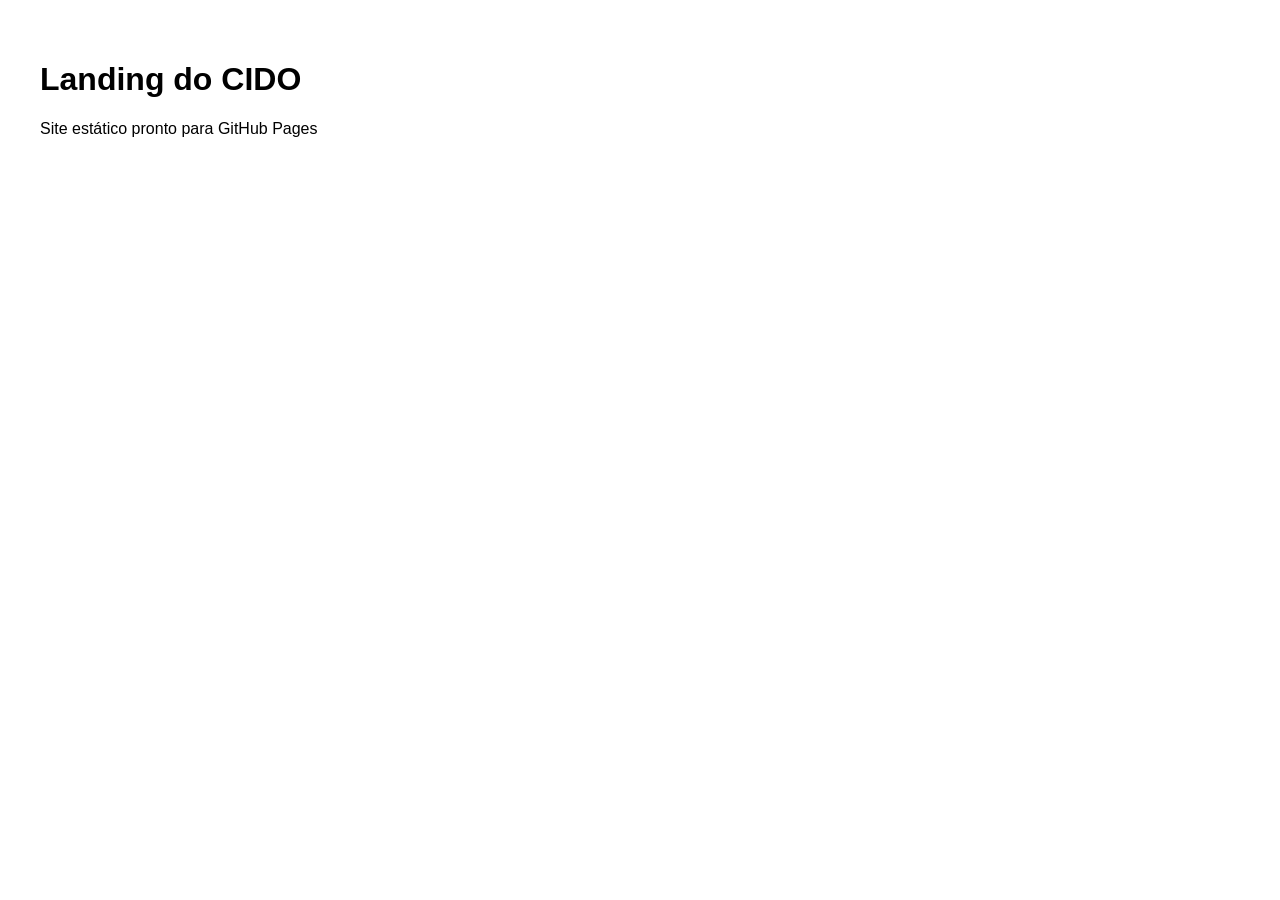
==== index.html @ ddaa6c24 "Deploy do site via GitHub Pages" ====
<!DOCTYPE html><html><head><meta charSet="utf-8" data-next-head=""/><meta name="viewport" content="width=device-width" data-next-head=""/><noscript data-n-css=""></noscript><script defer="" noModule="" src="/evida/_next/static/chunks/polyfills-42372ed130431b0a.js"></script><script src="/evida/_next/static/chunks/webpack-6053d54f58036478.js" defer=""></script><script src="/evida/_next/static/chunks/framework-84d6ee64cdf12741.js" defer=""></script><script src="/evida/_next/static/chunks/main-9d9ee8bbab474c0e.js" defer=""></script><script src="/evida/_next/static/chunks/pages/_app-192a2aa6e59bbef8.js" defer=""></script><script src="/evida/_next/static/chunks/pages/index-065246268d019bf3.js" defer=""></script><script src="/evida/_next/static/_-srukXDmYcdLv94_v69d/_buildManifest.js" defer=""></script><script src="/evida/_next/static/_-srukXDmYcdLv94_v69d/_ssgManifest.js" defer=""></script></head><body><div id="__next"><main style="padding:2rem;font-family:sans-serif"><h1>Landing do CIDO</h1><p>Site estático pronto para GitHub Pages </p></main></div><script id="__NEXT_DATA__" type="application/json">{"props":{"pageProps":{}},"page":"/","query":{},"buildId":"_-srukXDmYcdLv94_v69d","assetPrefix":"/evida","nextExport":true,"autoExport":true,"isFallback":false,"scriptLoader":[]}</script></body></html>
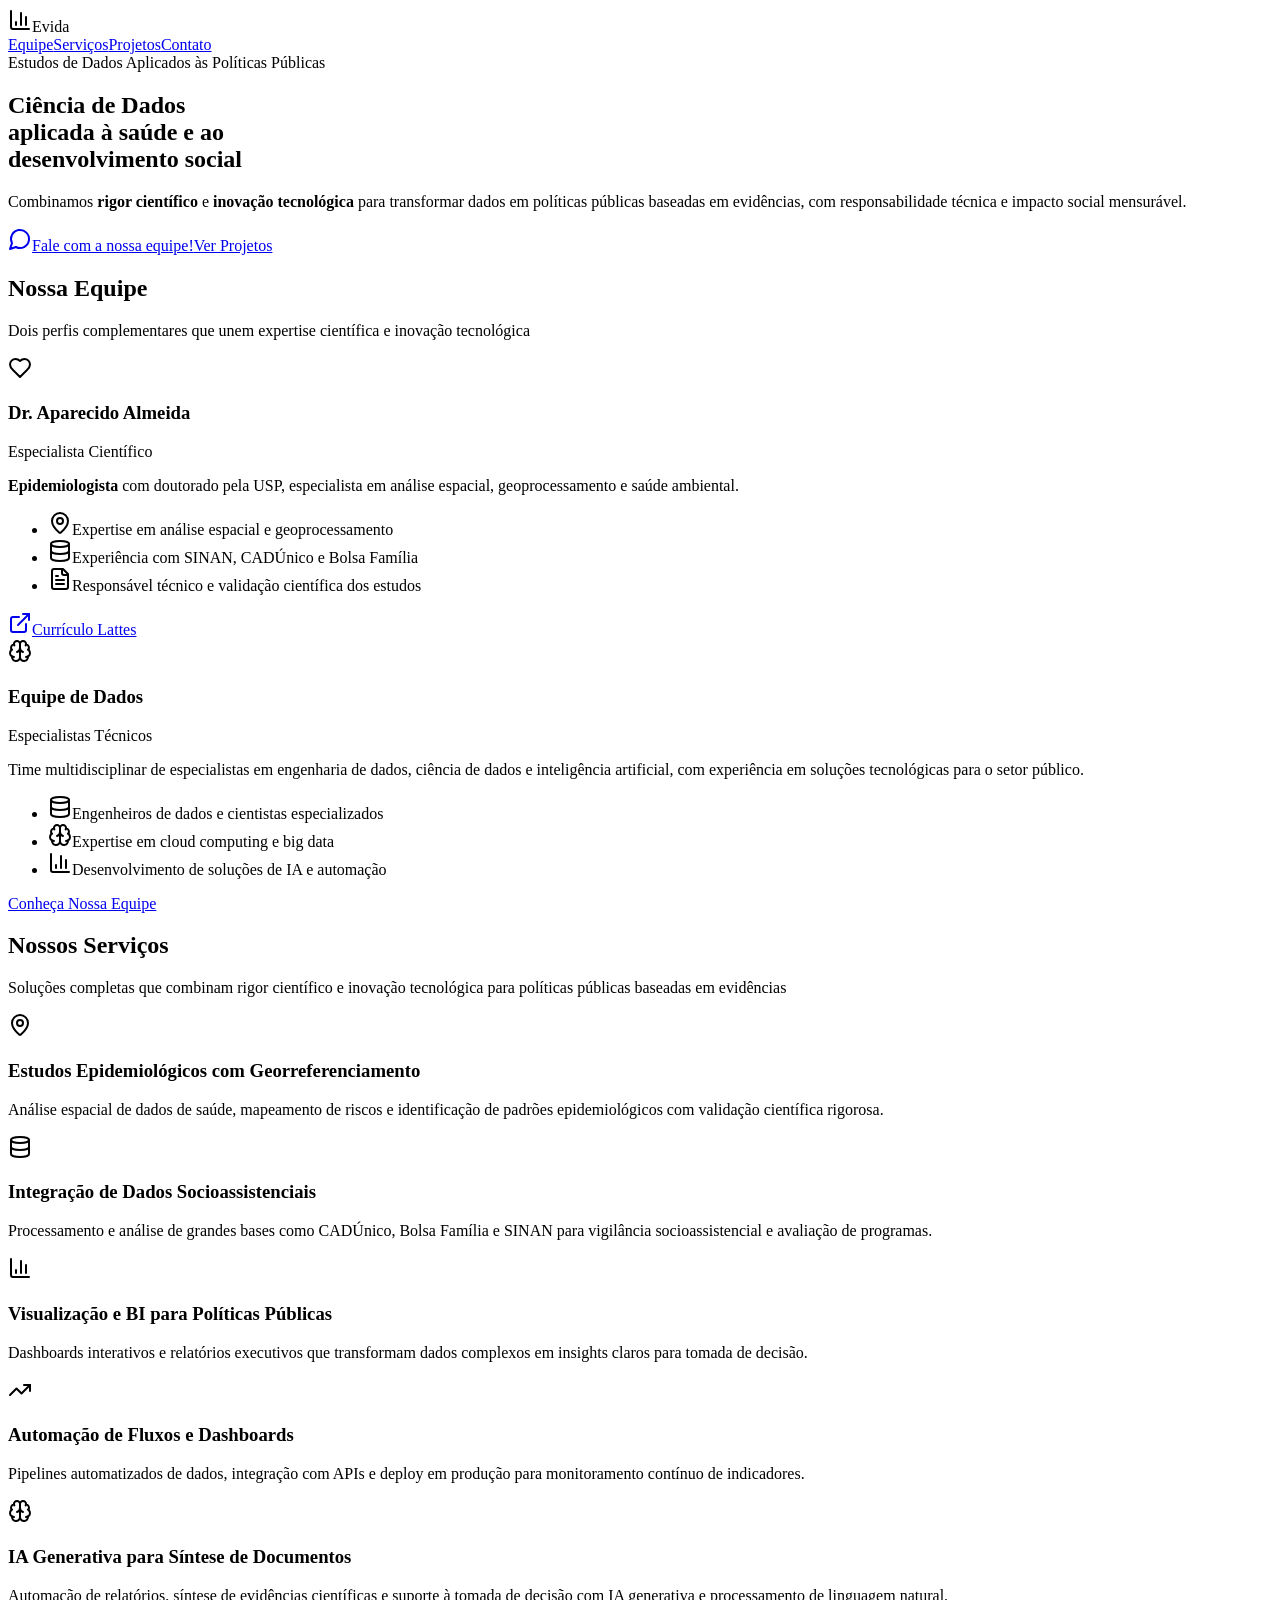
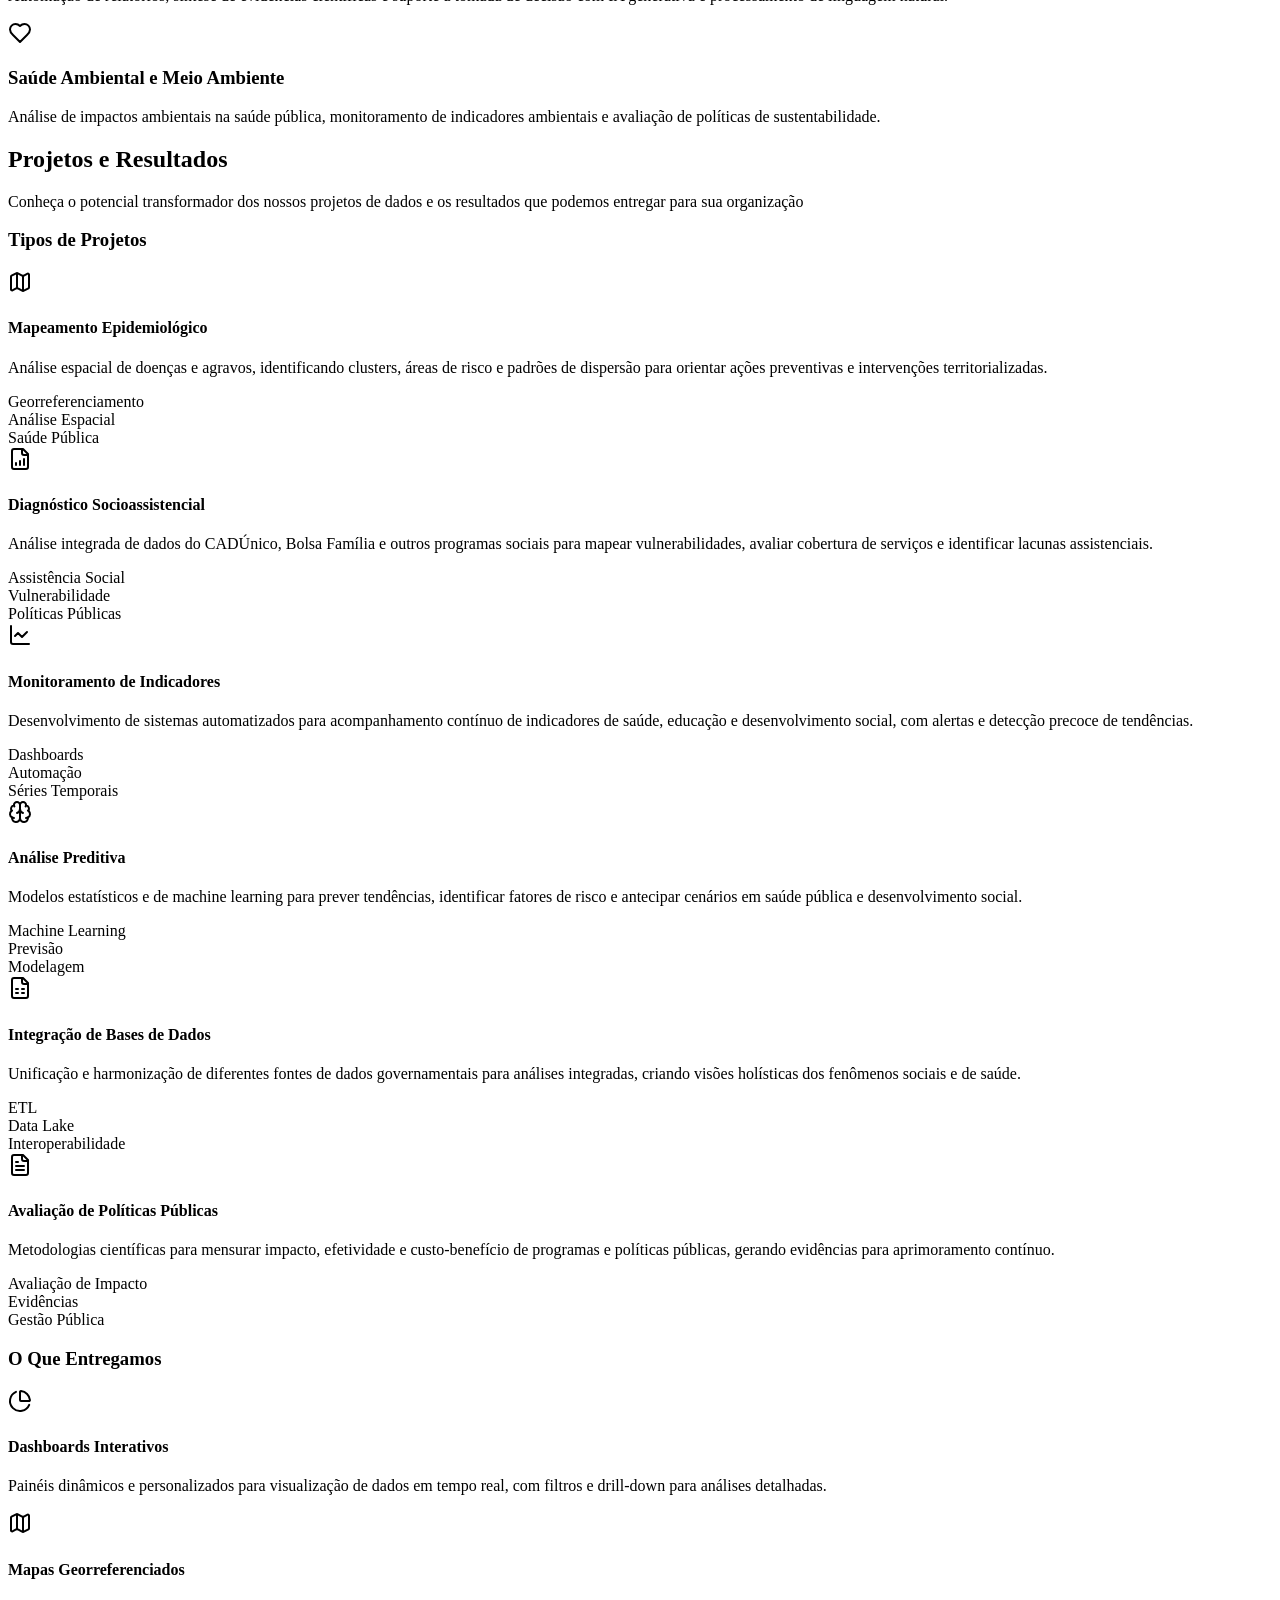
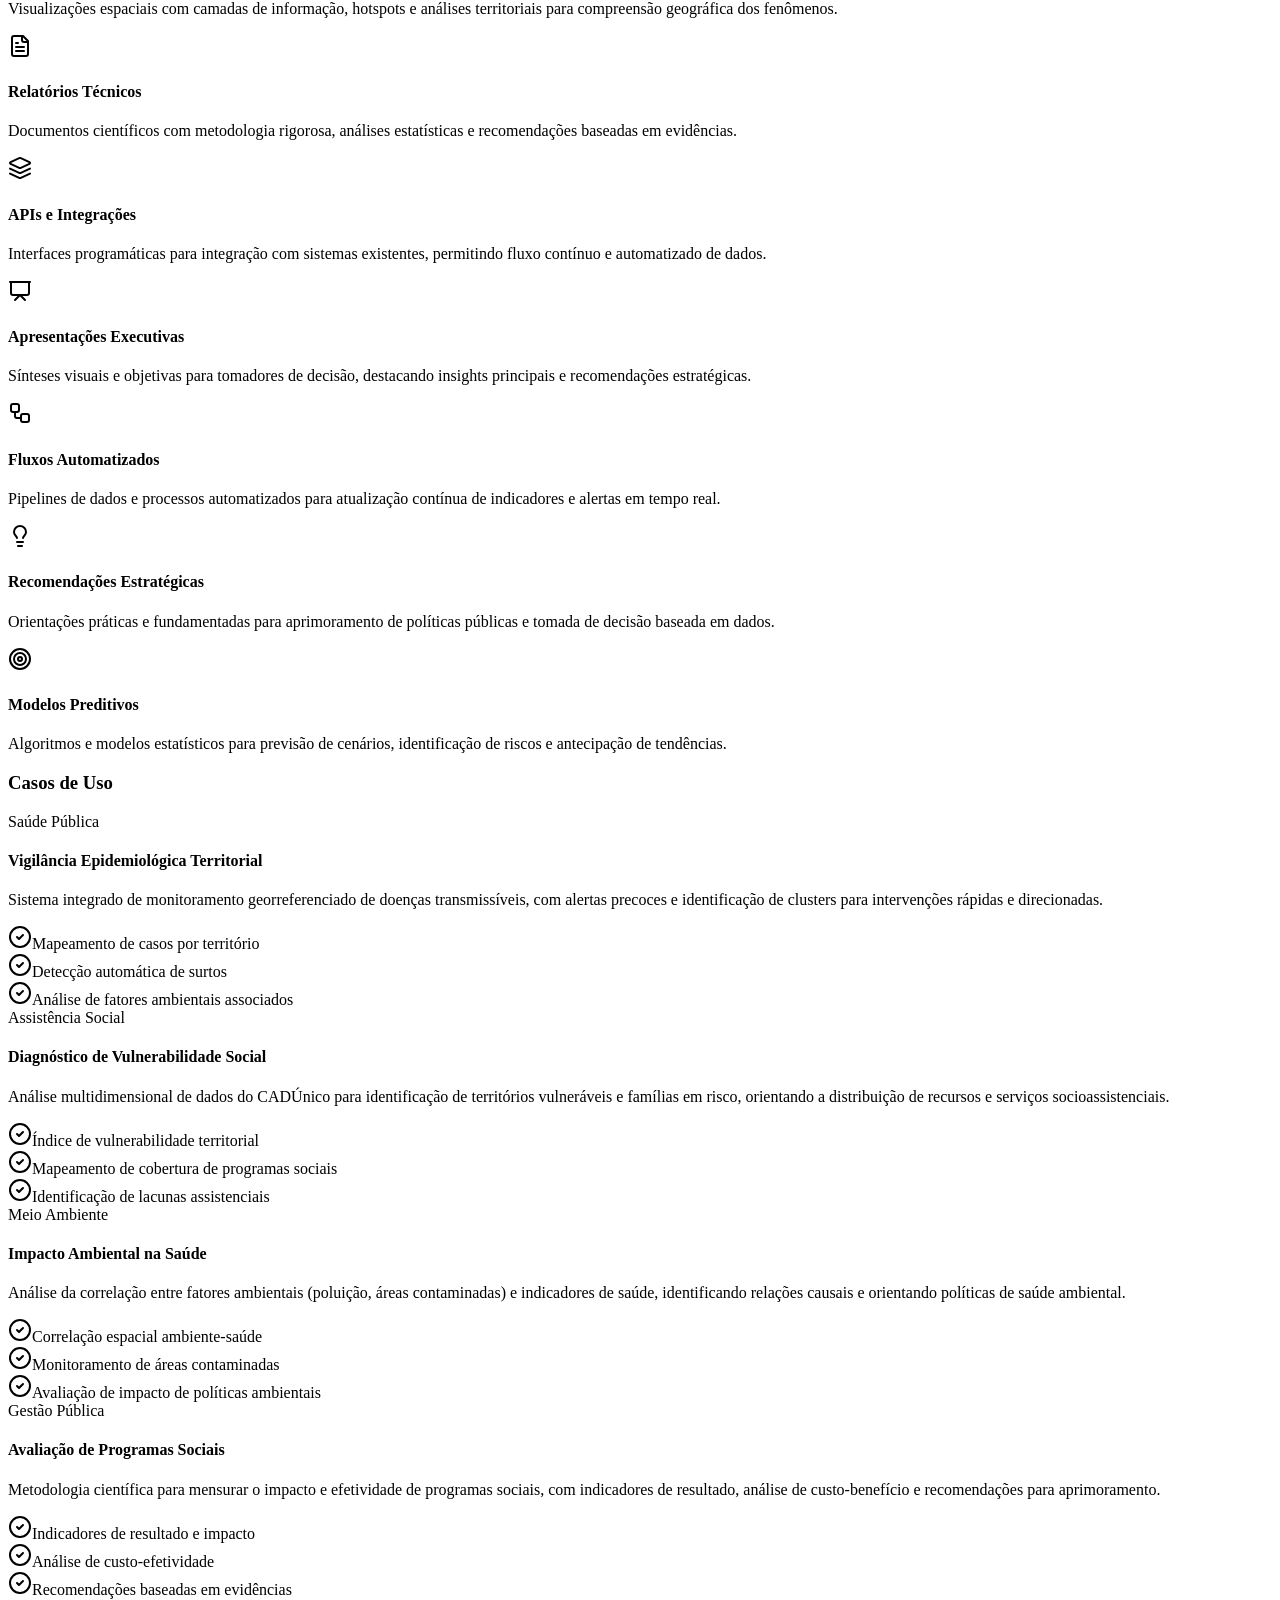
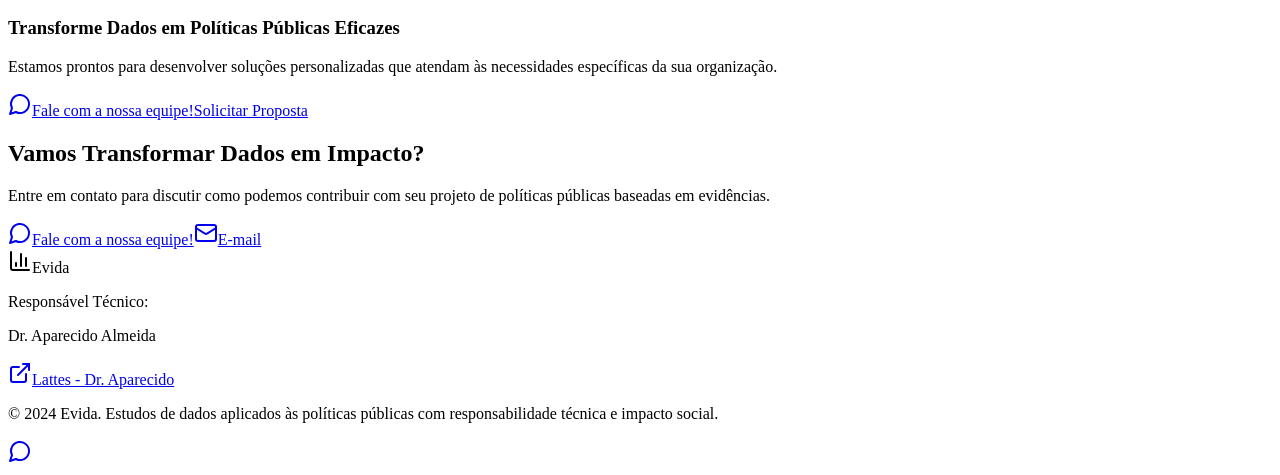
==== commit 858e9bc5: "Atualiza build estático do GitHub Pages" ====
--- a/index.html
+++ b/index.html
@@ -1 +1 @@
-<!DOCTYPE html><html><head><meta charSet="utf-8" data-next-head=""/><meta name="viewport" content="width=device-width" data-next-head=""/><noscript data-n-css=""></noscript><script defer="" noModule="" src="/evida/_next/static/chunks/polyfills-42372ed130431b0a.js"></script><script src="/evida/_next/static/chunks/webpack-6053d54f58036478.js" defer=""></script><script src="/evida/_next/static/chunks/framework-84d6ee64cdf12741.js" defer=""></script><script src="/evida/_next/static/chunks/main-9d9ee8bbab474c0e.js" defer=""></script><script src="/evida/_next/static/chunks/pages/_app-192a2aa6e59bbef8.js" defer=""></script><script src="/evida/_next/static/chunks/pages/index-065246268d019bf3.js" defer=""></script><script src="/evida/_next/static/_-srukXDmYcdLv94_v69d/_buildManifest.js" defer=""></script><script src="/evida/_next/static/_-srukXDmYcdLv94_v69d/_ssgManifest.js" defer=""></script></head><body><div id="__next"><main style="padding:2rem;font-family:sans-serif"><h1>Landing do CIDO</h1><p>Site estático pronto para GitHub Pages </p></main></div><script id="__NEXT_DATA__" type="application/json">{"props":{"pageProps":{}},"page":"/","query":{},"buildId":"_-srukXDmYcdLv94_v69d","assetPrefix":"/evida","nextExport":true,"autoExport":true,"isFallback":false,"scriptLoader":[]}</script></body></html>+<!DOCTYPE html><html><head><meta charSet="utf-8" data-next-head=""/><meta name="viewport" content="width=device-width" data-next-head=""/><link rel="preload" href="/evida/_next/static/css/1274df245120cafa.css" as="style"/><link rel="stylesheet" href="/evida/_next/static/css/1274df245120cafa.css" data-n-g=""/><noscript data-n-css=""></noscript><script defer="" noModule="" src="/evida/_next/static/chunks/polyfills-42372ed130431b0a.js"></script><script src="/evida/_next/static/chunks/webpack-90a87d5d7b161cb3.js" defer=""></script><script src="/evida/_next/static/chunks/framework-84d6ee64cdf12741.js" defer=""></script><script src="/evida/_next/static/chunks/main-4f69a0dd018f38ef.js" defer=""></script><script src="/evida/_next/static/chunks/pages/_app-0d1ac66d38199a83.js" defer=""></script><script src="/evida/_next/static/chunks/796-c1685a6d7a150e51.js" defer=""></script><script src="/evida/_next/static/chunks/pages/index-7c2c4ee120eaa658.js" defer=""></script><script src="/evida/_next/static/XPrLaXlZIDFUBUBqLhrSU/_buildManifest.js" defer=""></script><script src="/evida/_next/static/XPrLaXlZIDFUBUBqLhrSU/_ssgManifest.js" defer=""></script></head><body><div id="__next"><div class="flex flex-col min-h-screen bg-gradient-to-br from-slate-50 to-blue-50"><header class="px-4 lg:px-6 h-16 flex items-center border-b bg-white/90 backdrop-blur-sm sticky top-0 z-50"><div class="flex items-center justify-center"><div class="flex items-center gap-2"><svg xmlns="http://www.w3.org/2000/svg" width="24" height="24" viewBox="0 0 24 24" fill="none" stroke="currentColor" stroke-width="2" stroke-linecap="round" stroke-linejoin="round" class="lucide lucide-chart-column h-8 w-8 text-blue-600"><path d="M3 3v16a2 2 0 0 0 2 2h16"></path><path d="M18 17V9"></path><path d="M13 17V5"></path><path d="M8 17v-3"></path></svg><span class="text-xl font-bold text-gray-900">Evida</span></div></div><nav class="ml-auto flex gap-4 sm:gap-6"><a class="text-sm font-medium hover:text-blue-600 transition-colors" href="/evida/#equipe">Equipe</a><a class="text-sm font-medium hover:text-blue-600 transition-colors" href="/evida/#servicos">Serviços</a><a class="text-sm font-medium hover:text-blue-600 transition-colors" href="/evida/#projetos">Projetos</a><a class="text-sm font-medium hover:text-blue-600 transition-colors" href="/evida/#contato">Contato</a></nav></header><section class="w-full py-16 md:py-24 lg:py-32"><div class="container px-4 md:px-6 mx-auto"><div class="flex flex-col items-center space-y-6 text-center"><div class="inline-flex items-center rounded-full border transition-colors focus:outline-none focus:ring-2 focus:ring-ring focus:ring-offset-2 px-4 py-2 text-sm font-medium border-blue-200 text-blue-700">Estudos de Dados Aplicados às Políticas Públicas</div><div class="space-y-4"><h1 class="text-4xl font-bold tracking-tight sm:text-5xl md:text-6xl lg:text-7xl/none"><span class="bg-gradient-to-r from-blue-600 via-purple-600 to-green-600 bg-clip-text text-transparent">Ciência de Dados</span><br/><span class="text-gray-900">aplicada à saúde e ao</span><br/><span class="text-gray-900">desenvolvimento social</span></h1><p class="mx-auto max-w-[800px] text-xl text-gray-600 md:text-2xl/relaxed">Combinamos <strong>rigor científico</strong> e <strong>inovação tecnológica</strong> para transformar dados em políticas públicas baseadas em evidências, com responsabilidade técnica e impacto social mensurável.</p></div><div class="flex flex-col gap-3 min-[400px]:flex-row"><a target="_blank" rel="noopener noreferrer" class="inline-flex h-12 items-center justify-center rounded-lg bg-green-600 px-8 text-sm font-medium text-white shadow-lg transition-all hover:bg-green-700 hover:shadow-xl focus-visible:outline-none focus-visible:ring-2 focus-visible:ring-green-500" href="https://wa.me/5511910634711"><svg xmlns="http://www.w3.org/2000/svg" width="24" height="24" viewBox="0 0 24 24" fill="none" stroke="currentColor" stroke-width="2" stroke-linecap="round" stroke-linejoin="round" class="lucide lucide-message-circle mr-2 h-4 w-4"><path d="M7.9 20A9 9 0 1 0 4 16.1L2 22Z"></path></svg>Fale com a nossa equipe!</a><a class="inline-flex h-12 items-center justify-center rounded-lg border border-blue-200 bg-white/80 px-8 text-sm font-medium text-blue-700 shadow-sm transition-all hover:bg-blue-50 hover:shadow-md focus-visible:outline-none focus-visible:ring-2 focus-visible:ring-blue-500" href="/evida/#projetos">Ver Projetos</a></div></div></div></section><section id="equipe" class="w-full py-16 md:py-24 bg-white"><div class="container px-4 md:px-6 mx-auto"><div class="flex flex-col items-center justify-center space-y-4 text-center mb-12"><h2 class="text-3xl font-bold tracking-tight sm:text-4xl text-gray-900">Nossa Equipe</h2><p class="max-w-[600px] text-gray-600 text-lg">Dois perfis complementares que unem expertise científica e inovação tecnológica</p></div><div class="grid gap-8 lg:grid-cols-2 max-w-6xl mx-auto"><div class="rounded-lg border bg-card text-card-foreground shadow-sm border-blue-200 hover:shadow-xl transition-all duration-300"><div class="p-8"><div class="flex flex-col items-center space-y-4 text-center"><div class="w-24 h-24 bg-gradient-to-br from-blue-500 to-blue-600 rounded-full flex items-center justify-center"><svg xmlns="http://www.w3.org/2000/svg" width="24" height="24" viewBox="0 0 24 24" fill="none" stroke="currentColor" stroke-width="2" stroke-linecap="round" stroke-linejoin="round" class="lucide lucide-heart h-12 w-12 text-white"><path d="M19 14c1.49-1.46 3-3.21 3-5.5A5.5 5.5 0 0 0 16.5 3c-1.76 0-3 .5-4.5 2-1.5-1.5-2.74-2-4.5-2A5.5 5.5 0 0 0 2 8.5c0 2.3 1.5 4.05 3 5.5l7 7Z"></path></svg></div><div class="space-y-2"><h3 class="text-2xl font-bold text-gray-900">Dr. Aparecido Almeida</h3><div class="inline-flex items-center rounded-full border px-2.5 py-0.5 text-xs font-semibold transition-colors focus:outline-none focus:ring-2 focus:ring-ring focus:ring-offset-2 border-transparent hover:bg-secondary/80 bg-blue-100 text-blue-700">Especialista Científico</div></div><div class="space-y-3 text-left w-full"><p class="text-gray-600 leading-relaxed"><strong>Epidemiologista</strong> com doutorado pela USP, especialista em análise espacial, geoprocessamento e saúde ambiental.</p><ul class="space-y-2 text-sm text-gray-600"><li class="flex items-start gap-2"><svg xmlns="http://www.w3.org/2000/svg" width="24" height="24" viewBox="0 0 24 24" fill="none" stroke="currentColor" stroke-width="2" stroke-linecap="round" stroke-linejoin="round" class="lucide lucide-map-pin h-4 w-4 text-blue-600 mt-0.5 flex-shrink-0"><path d="M20 10c0 4.993-5.539 10.193-7.399 11.799a1 1 0 0 1-1.202 0C9.539 20.193 4 14.993 4 10a8 8 0 0 1 16 0"></path><circle cx="12" cy="10" r="3"></circle></svg><span>Expertise em análise espacial e geoprocessamento</span></li><li class="flex items-start gap-2"><svg xmlns="http://www.w3.org/2000/svg" width="24" height="24" viewBox="0 0 24 24" fill="none" stroke="currentColor" stroke-width="2" stroke-linecap="round" stroke-linejoin="round" class="lucide lucide-database h-4 w-4 text-blue-600 mt-0.5 flex-shrink-0"><ellipse cx="12" cy="5" rx="9" ry="3"></ellipse><path d="M3 5V19A9 3 0 0 0 21 19V5"></path><path d="M3 12A9 3 0 0 0 21 12"></path></svg><span>Experiência com SINAN, CADÚnico e Bolsa Família</span></li><li class="flex items-start gap-2"><svg xmlns="http://www.w3.org/2000/svg" width="24" height="24" viewBox="0 0 24 24" fill="none" stroke="currentColor" stroke-width="2" stroke-linecap="round" stroke-linejoin="round" class="lucide lucide-file-text h-4 w-4 text-blue-600 mt-0.5 flex-shrink-0"><path d="M15 2H6a2 2 0 0 0-2 2v16a2 2 0 0 0 2 2h12a2 2 0 0 0 2-2V7Z"></path><path d="M14 2v4a2 2 0 0 0 2 2h4"></path><path d="M10 9H8"></path><path d="M16 13H8"></path><path d="M16 17H8"></path></svg><span>Responsável técnico e validação científica dos estudos</span></li></ul></div><a target="_blank" rel="noopener noreferrer" class="inline-flex items-center gap-2 text-sm text-blue-600 hover:text-blue-700 font-medium" href="http://lattes.cnpq.br/9277586103197210"><svg xmlns="http://www.w3.org/2000/svg" width="24" height="24" viewBox="0 0 24 24" fill="none" stroke="currentColor" stroke-width="2" stroke-linecap="round" stroke-linejoin="round" class="lucide lucide-external-link h-4 w-4"><path d="M15 3h6v6"></path><path d="M10 14 21 3"></path><path d="M18 13v6a2 2 0 0 1-2 2H5a2 2 0 0 1-2-2V8a2 2 0 0 1 2-2h6"></path></svg>Currículo Lattes</a></div></div></div><div class="rounded-lg border bg-card text-card-foreground shadow-sm border-green-200 hover:shadow-xl transition-all duration-300"><div class="p-8"><div class="flex flex-col items-center space-y-4 text-center"><div class="w-24 h-24 bg-gradient-to-br from-green-500 to-green-600 rounded-full flex items-center justify-center"><svg xmlns="http://www.w3.org/2000/svg" width="24" height="24" viewBox="0 0 24 24" fill="none" stroke="currentColor" stroke-width="2" stroke-linecap="round" stroke-linejoin="round" class="lucide lucide-brain h-12 w-12 text-white"><path d="M12 5a3 3 0 1 0-5.997.125 4 4 0 0 0-2.526 5.77 4 4 0 0 0 .556 6.588A4 4 0 1 0 12 18Z"></path><path d="M12 5a3 3 0 1 1 5.997.125 4 4 0 0 1 2.526 5.77 4 4 0 0 1-.556 6.588A4 4 0 1 1 12 18Z"></path><path d="M15 13a4.5 4.5 0 0 1-3-4 4.5 4.5 0 0 1-3 4"></path><path d="M17.599 6.5a3 3 0 0 0 .399-1.375"></path><path d="M6.003 5.125A3 3 0 0 0 6.401 6.5"></path><path d="M3.477 10.896a4 4 0 0 1 .585-.396"></path><path d="M19.938 10.5a4 4 0 0 1 .585.396"></path><path d="M6 18a4 4 0 0 1-1.967-.516"></path><path d="M19.967 17.484A4 4 0 0 1 18 18"></path></svg></div><div class="space-y-2"><h3 class="text-2xl font-bold text-gray-900">Equipe de Dados</h3><div class="inline-flex items-center rounded-full border px-2.5 py-0.5 text-xs font-semibold transition-colors focus:outline-none focus:ring-2 focus:ring-ring focus:ring-offset-2 border-transparent hover:bg-secondary/80 bg-green-100 text-green-700">Especialistas Técnicos</div></div><div class="space-y-3 text-left w-full"><p class="text-gray-600 leading-relaxed">Time multidisciplinar de especialistas em engenharia de dados, ciência de dados e inteligência artificial, com experiência em soluções tecnológicas para o setor público.</p><ul class="space-y-2 text-sm text-gray-600"><li class="flex items-start gap-2"><svg xmlns="http://www.w3.org/2000/svg" width="24" height="24" viewBox="0 0 24 24" fill="none" stroke="currentColor" stroke-width="2" stroke-linecap="round" stroke-linejoin="round" class="lucide lucide-database h-4 w-4 text-green-600 mt-0.5 flex-shrink-0"><ellipse cx="12" cy="5" rx="9" ry="3"></ellipse><path d="M3 5V19A9 3 0 0 0 21 19V5"></path><path d="M3 12A9 3 0 0 0 21 12"></path></svg><span>Engenheiros de dados e cientistas especializados</span></li><li class="flex items-start gap-2"><svg xmlns="http://www.w3.org/2000/svg" width="24" height="24" viewBox="0 0 24 24" fill="none" stroke="currentColor" stroke-width="2" stroke-linecap="round" stroke-linejoin="round" class="lucide lucide-brain h-4 w-4 text-green-600 mt-0.5 flex-shrink-0"><path d="M12 5a3 3 0 1 0-5.997.125 4 4 0 0 0-2.526 5.77 4 4 0 0 0 .556 6.588A4 4 0 1 0 12 18Z"></path><path d="M12 5a3 3 0 1 1 5.997.125 4 4 0 0 1 2.526 5.77 4 4 0 0 1-.556 6.588A4 4 0 1 1 12 18Z"></path><path d="M15 13a4.5 4.5 0 0 1-3-4 4.5 4.5 0 0 1-3 4"></path><path d="M17.599 6.5a3 3 0 0 0 .399-1.375"></path><path d="M6.003 5.125A3 3 0 0 0 6.401 6.5"></path><path d="M3.477 10.896a4 4 0 0 1 .585-.396"></path><path d="M19.938 10.5a4 4 0 0 1 .585.396"></path><path d="M6 18a4 4 0 0 1-1.967-.516"></path><path d="M19.967 17.484A4 4 0 0 1 18 18"></path></svg><span>Expertise em cloud computing e big data</span></li><li class="flex items-start gap-2"><svg xmlns="http://www.w3.org/2000/svg" width="24" height="24" viewBox="0 0 24 24" fill="none" stroke="currentColor" stroke-width="2" stroke-linecap="round" stroke-linejoin="round" class="lucide lucide-chart-column h-4 w-4 text-green-600 mt-0.5 flex-shrink-0"><path d="M3 3v16a2 2 0 0 0 2 2h16"></path><path d="M18 17V9"></path><path d="M13 17V5"></path><path d="M8 17v-3"></path></svg><span>Desenvolvimento de soluções de IA e automação</span></li></ul></div><a class="inline-flex items-center gap-2 text-sm text-green-600 hover:text-green-700 font-medium" href="/evida/#equipe">Conheça Nossa Equipe</a></div></div></div></div></div></section><section id="servicos" class="w-full py-16 md:py-24 bg-gradient-to-br from-slate-50 to-blue-50"><div class="container px-4 md:px-6 mx-auto"><div class="flex flex-col items-center justify-center space-y-4 text-center mb-12"><h2 class="text-3xl font-bold tracking-tight sm:text-4xl text-gray-900">Nossos Serviços</h2><p class="max-w-[800px] text-gray-600 text-lg">Soluções completas que combinam rigor científico e inovação tecnológica para políticas públicas baseadas em evidências</p></div><div class="grid gap-6 md:grid-cols-2 lg:grid-cols-3 max-w-7xl mx-auto"><div class="rounded-lg border text-card-foreground shadow-sm border-blue-200 hover:shadow-lg transition-shadow bg-white/80"><div class="p-6 space-y-4"><div class="w-12 h-12 bg-blue-100 rounded-lg flex items-center justify-center"><svg xmlns="http://www.w3.org/2000/svg" width="24" height="24" viewBox="0 0 24 24" fill="none" stroke="currentColor" stroke-width="2" stroke-linecap="round" stroke-linejoin="round" class="lucide lucide-map-pin h-6 w-6 text-blue-600"><path d="M20 10c0 4.993-5.539 10.193-7.399 11.799a1 1 0 0 1-1.202 0C9.539 20.193 4 14.993 4 10a8 8 0 0 1 16 0"></path><circle cx="12" cy="10" r="3"></circle></svg></div><h3 class="text-xl font-bold text-gray-900">Estudos Epidemiológicos com Georreferenciamento</h3><p class="text-gray-600">Análise espacial de dados de saúde, mapeamento de riscos e identificação de padrões epidemiológicos com validação científica rigorosa.</p></div></div><div class="rounded-lg border text-card-foreground shadow-sm border-green-200 hover:shadow-lg transition-shadow bg-white/80"><div class="p-6 space-y-4"><div class="w-12 h-12 bg-green-100 rounded-lg flex items-center justify-center"><svg xmlns="http://www.w3.org/2000/svg" width="24" height="24" viewBox="0 0 24 24" fill="none" stroke="currentColor" stroke-width="2" stroke-linecap="round" stroke-linejoin="round" class="lucide lucide-database h-6 w-6 text-green-600"><ellipse cx="12" cy="5" rx="9" ry="3"></ellipse><path d="M3 5V19A9 3 0 0 0 21 19V5"></path><path d="M3 12A9 3 0 0 0 21 12"></path></svg></div><h3 class="text-xl font-bold text-gray-900">Integração de Dados Socioassistenciais</h3><p class="text-gray-600">Processamento e análise de grandes bases como CADÚnico, Bolsa Família e SINAN para vigilância socioassistencial e avaliação de programas.</p></div></div><div class="rounded-lg border text-card-foreground shadow-sm border-purple-200 hover:shadow-lg transition-shadow bg-white/80"><div class="p-6 space-y-4"><div class="w-12 h-12 bg-purple-100 rounded-lg flex items-center justify-center"><svg xmlns="http://www.w3.org/2000/svg" width="24" height="24" viewBox="0 0 24 24" fill="none" stroke="currentColor" stroke-width="2" stroke-linecap="round" stroke-linejoin="round" class="lucide lucide-chart-column h-6 w-6 text-purple-600"><path d="M3 3v16a2 2 0 0 0 2 2h16"></path><path d="M18 17V9"></path><path d="M13 17V5"></path><path d="M8 17v-3"></path></svg></div><h3 class="text-xl font-bold text-gray-900">Visualização e BI para Políticas Públicas</h3><p class="text-gray-600">Dashboards interativos e relatórios executivos que transformam dados complexos em insights claros para tomada de decisão.</p></div></div><div class="rounded-lg border text-card-foreground shadow-sm border-orange-200 hover:shadow-lg transition-shadow bg-white/80"><div class="p-6 space-y-4"><div class="w-12 h-12 bg-orange-100 rounded-lg flex items-center justify-center"><svg xmlns="http://www.w3.org/2000/svg" width="24" height="24" viewBox="0 0 24 24" fill="none" stroke="currentColor" stroke-width="2" stroke-linecap="round" stroke-linejoin="round" class="lucide lucide-trending-up h-6 w-6 text-orange-600"><polyline points="22 7 13.5 15.5 8.5 10.5 2 17"></polyline><polyline points="16 7 22 7 22 13"></polyline></svg></div><h3 class="text-xl font-bold text-gray-900">Automação de Fluxos e Dashboards</h3><p class="text-gray-600">Pipelines automatizados de dados, integração com APIs e deploy em produção para monitoramento contínuo de indicadores.</p></div></div><div class="rounded-lg border text-card-foreground shadow-sm border-indigo-200 hover:shadow-lg transition-shadow bg-white/80"><div class="p-6 space-y-4"><div class="w-12 h-12 bg-indigo-100 rounded-lg flex items-center justify-center"><svg xmlns="http://www.w3.org/2000/svg" width="24" height="24" viewBox="0 0 24 24" fill="none" stroke="currentColor" stroke-width="2" stroke-linecap="round" stroke-linejoin="round" class="lucide lucide-brain h-6 w-6 text-indigo-600"><path d="M12 5a3 3 0 1 0-5.997.125 4 4 0 0 0-2.526 5.77 4 4 0 0 0 .556 6.588A4 4 0 1 0 12 18Z"></path><path d="M12 5a3 3 0 1 1 5.997.125 4 4 0 0 1 2.526 5.77 4 4 0 0 1-.556 6.588A4 4 0 1 1 12 18Z"></path><path d="M15 13a4.5 4.5 0 0 1-3-4 4.5 4.5 0 0 1-3 4"></path><path d="M17.599 6.5a3 3 0 0 0 .399-1.375"></path><path d="M6.003 5.125A3 3 0 0 0 6.401 6.5"></path><path d="M3.477 10.896a4 4 0 0 1 .585-.396"></path><path d="M19.938 10.5a4 4 0 0 1 .585.396"></path><path d="M6 18a4 4 0 0 1-1.967-.516"></path><path d="M19.967 17.484A4 4 0 0 1 18 18"></path></svg></div><h3 class="text-xl font-bold text-gray-900">IA Generativa para Síntese de Documentos</h3><p class="text-gray-600">Automação de relatórios, síntese de evidências científicas e suporte à tomada de decisão com IA generativa e processamento de linguagem natural.</p></div></div><div class="rounded-lg border text-card-foreground shadow-sm border-teal-200 hover:shadow-lg transition-shadow bg-white/80"><div class="p-6 space-y-4"><div class="w-12 h-12 bg-teal-100 rounded-lg flex items-center justify-center"><svg xmlns="http://www.w3.org/2000/svg" width="24" height="24" viewBox="0 0 24 24" fill="none" stroke="currentColor" stroke-width="2" stroke-linecap="round" stroke-linejoin="round" class="lucide lucide-heart h-6 w-6 text-teal-600"><path d="M19 14c1.49-1.46 3-3.21 3-5.5A5.5 5.5 0 0 0 16.5 3c-1.76 0-3 .5-4.5 2-1.5-1.5-2.74-2-4.5-2A5.5 5.5 0 0 0 2 8.5c0 2.3 1.5 4.05 3 5.5l7 7Z"></path></svg></div><h3 class="text-xl font-bold text-gray-900">Saúde Ambiental e Meio Ambiente</h3><p class="text-gray-600">Análise de impactos ambientais na saúde pública, monitoramento de indicadores ambientais e avaliação de políticas de sustentabilidade.</p></div></div></div></div></section><section id="projetos" class="w-full py-16 md:py-24 bg-white"><div class="container px-4 md:px-6 mx-auto"><div class="flex flex-col items-center justify-center space-y-4 text-center mb-12"><h2 class="text-3xl font-bold tracking-tight sm:text-4xl text-gray-900">Projetos e Resultados</h2><p class="max-w-[800px] text-gray-600 text-lg">Conheça o potencial transformador dos nossos projetos de dados e os resultados que podemos entregar para sua organização</p></div><div class="mb-16"><h3 class="text-2xl font-bold text-center mb-8">Tipos de Projetos</h3><div class="grid gap-6 md:grid-cols-2 lg:grid-cols-3 max-w-6xl mx-auto"><div class="rounded-lg border bg-card text-card-foreground shadow-sm border-blue-200 hover:shadow-lg transition-shadow"><div class="p-6 space-y-4"><div class="w-12 h-12 bg-blue-100 rounded-lg flex items-center justify-center"><svg xmlns="http://www.w3.org/2000/svg" width="24" height="24" viewBox="0 0 24 24" fill="none" stroke="currentColor" stroke-width="2" stroke-linecap="round" stroke-linejoin="round" class="lucide lucide-map h-6 w-6 text-blue-600"><path d="M14.106 5.553a2 2 0 0 0 1.788 0l3.659-1.83A1 1 0 0 1 21 4.619v12.764a1 1 0 0 1-.553.894l-4.553 2.277a2 2 0 0 1-1.788 0l-4.212-2.106a2 2 0 0 0-1.788 0l-3.659 1.83A1 1 0 0 1 3 19.381V6.618a1 1 0 0 1 .553-.894l4.553-2.277a2 2 0 0 1 1.788 0z"></path><path d="M15 5.764v15"></path><path d="M9 3.236v15"></path></svg></div><h4 class="text-lg font-semibold text-gray-900">Mapeamento Epidemiológico</h4><p class="text-gray-600 text-sm">Análise espacial de doenças e agravos, identificando clusters, áreas de risco e padrões de dispersão para orientar ações preventivas e intervenções territorializadas.</p><div class="pt-2"><div class="inline-flex items-center rounded-full border px-2.5 py-0.5 text-xs font-semibold transition-colors focus:outline-none focus:ring-2 focus:ring-ring focus:ring-offset-2 text-foreground mr-1 mb-1">Georreferenciamento</div><div class="inline-flex items-center rounded-full border px-2.5 py-0.5 text-xs font-semibold transition-colors focus:outline-none focus:ring-2 focus:ring-ring focus:ring-offset-2 text-foreground mr-1 mb-1">Análise Espacial</div><div class="inline-flex items-center rounded-full border px-2.5 py-0.5 text-xs font-semibold transition-colors focus:outline-none focus:ring-2 focus:ring-ring focus:ring-offset-2 text-foreground mr-1 mb-1">Saúde Pública</div></div></div></div><div class="rounded-lg border bg-card text-card-foreground shadow-sm border-green-200 hover:shadow-lg transition-shadow"><div class="p-6 space-y-4"><div class="w-12 h-12 bg-green-100 rounded-lg flex items-center justify-center"><svg xmlns="http://www.w3.org/2000/svg" width="24" height="24" viewBox="0 0 24 24" fill="none" stroke="currentColor" stroke-width="2" stroke-linecap="round" stroke-linejoin="round" class="lucide lucide-file-chart-column-increasing h-6 w-6 text-green-600"><path d="M15 2H6a2 2 0 0 0-2 2v16a2 2 0 0 0 2 2h12a2 2 0 0 0 2-2V7Z"></path><path d="M14 2v4a2 2 0 0 0 2 2h4"></path><path d="M8 18v-2"></path><path d="M12 18v-4"></path><path d="M16 18v-6"></path></svg></div><h4 class="text-lg font-semibold text-gray-900">Diagnóstico Socioassistencial</h4><p class="text-gray-600 text-sm">Análise integrada de dados do CADÚnico, Bolsa Família e outros programas sociais para mapear vulnerabilidades, avaliar cobertura de serviços e identificar lacunas assistenciais.</p><div class="pt-2"><div class="inline-flex items-center rounded-full border px-2.5 py-0.5 text-xs font-semibold transition-colors focus:outline-none focus:ring-2 focus:ring-ring focus:ring-offset-2 text-foreground mr-1 mb-1">Assistência Social</div><div class="inline-flex items-center rounded-full border px-2.5 py-0.5 text-xs font-semibold transition-colors focus:outline-none focus:ring-2 focus:ring-ring focus:ring-offset-2 text-foreground mr-1 mb-1">Vulnerabilidade</div><div class="inline-flex items-center rounded-full border px-2.5 py-0.5 text-xs font-semibold transition-colors focus:outline-none focus:ring-2 focus:ring-ring focus:ring-offset-2 text-foreground mr-1 mb-1">Políticas Públicas</div></div></div></div><div class="rounded-lg border bg-card text-card-foreground shadow-sm border-purple-200 hover:shadow-lg transition-shadow"><div class="p-6 space-y-4"><div class="w-12 h-12 bg-purple-100 rounded-lg flex items-center justify-center"><svg xmlns="http://www.w3.org/2000/svg" width="24" height="24" viewBox="0 0 24 24" fill="none" stroke="currentColor" stroke-width="2" stroke-linecap="round" stroke-linejoin="round" class="lucide lucide-chart-line h-6 w-6 text-purple-600"><path d="M3 3v16a2 2 0 0 0 2 2h16"></path><path d="m19 9-5 5-4-4-3 3"></path></svg></div><h4 class="text-lg font-semibold text-gray-900">Monitoramento de Indicadores</h4><p class="text-gray-600 text-sm">Desenvolvimento de sistemas automatizados para acompanhamento contínuo de indicadores de saúde, educação e desenvolvimento social, com alertas e detecção precoce de tendências.</p><div class="pt-2"><div class="inline-flex items-center rounded-full border px-2.5 py-0.5 text-xs font-semibold transition-colors focus:outline-none focus:ring-2 focus:ring-ring focus:ring-offset-2 text-foreground mr-1 mb-1">Dashboards</div><div class="inline-flex items-center rounded-full border px-2.5 py-0.5 text-xs font-semibold transition-colors focus:outline-none focus:ring-2 focus:ring-ring focus:ring-offset-2 text-foreground mr-1 mb-1">Automação</div><div class="inline-flex items-center rounded-full border px-2.5 py-0.5 text-xs font-semibold transition-colors focus:outline-none focus:ring-2 focus:ring-ring focus:ring-offset-2 text-foreground mr-1 mb-1">Séries Temporais</div></div></div></div><div class="rounded-lg border bg-card text-card-foreground shadow-sm border-orange-200 hover:shadow-lg transition-shadow"><div class="p-6 space-y-4"><div class="w-12 h-12 bg-orange-100 rounded-lg flex items-center justify-center"><svg xmlns="http://www.w3.org/2000/svg" width="24" height="24" viewBox="0 0 24 24" fill="none" stroke="currentColor" stroke-width="2" stroke-linecap="round" stroke-linejoin="round" class="lucide lucide-brain h-6 w-6 text-orange-600"><path d="M12 5a3 3 0 1 0-5.997.125 4 4 0 0 0-2.526 5.77 4 4 0 0 0 .556 6.588A4 4 0 1 0 12 18Z"></path><path d="M12 5a3 3 0 1 1 5.997.125 4 4 0 0 1 2.526 5.77 4 4 0 0 1-.556 6.588A4 4 0 1 1 12 18Z"></path><path d="M15 13a4.5 4.5 0 0 1-3-4 4.5 4.5 0 0 1-3 4"></path><path d="M17.599 6.5a3 3 0 0 0 .399-1.375"></path><path d="M6.003 5.125A3 3 0 0 0 6.401 6.5"></path><path d="M3.477 10.896a4 4 0 0 1 .585-.396"></path><path d="M19.938 10.5a4 4 0 0 1 .585.396"></path><path d="M6 18a4 4 0 0 1-1.967-.516"></path><path d="M19.967 17.484A4 4 0 0 1 18 18"></path></svg></div><h4 class="text-lg font-semibold text-gray-900">Análise Preditiva</h4><p class="text-gray-600 text-sm">Modelos estatísticos e de machine learning para prever tendências, identificar fatores de risco e antecipar cenários em saúde pública e desenvolvimento social.</p><div class="pt-2"><div class="inline-flex items-center rounded-full border px-2.5 py-0.5 text-xs font-semibold transition-colors focus:outline-none focus:ring-2 focus:ring-ring focus:ring-offset-2 text-foreground mr-1 mb-1">Machine Learning</div><div class="inline-flex items-center rounded-full border px-2.5 py-0.5 text-xs font-semibold transition-colors focus:outline-none focus:ring-2 focus:ring-ring focus:ring-offset-2 text-foreground mr-1 mb-1">Previsão</div><div class="inline-flex items-center rounded-full border px-2.5 py-0.5 text-xs font-semibold transition-colors focus:outline-none focus:ring-2 focus:ring-ring focus:ring-offset-2 text-foreground mr-1 mb-1">Modelagem</div></div></div></div><div class="rounded-lg border bg-card text-card-foreground shadow-sm border-teal-200 hover:shadow-lg transition-shadow"><div class="p-6 space-y-4"><div class="w-12 h-12 bg-teal-100 rounded-lg flex items-center justify-center"><svg xmlns="http://www.w3.org/2000/svg" width="24" height="24" viewBox="0 0 24 24" fill="none" stroke="currentColor" stroke-width="2" stroke-linecap="round" stroke-linejoin="round" class="lucide lucide-file-spreadsheet h-6 w-6 text-teal-600"><path d="M15 2H6a2 2 0 0 0-2 2v16a2 2 0 0 0 2 2h12a2 2 0 0 0 2-2V7Z"></path><path d="M14 2v4a2 2 0 0 0 2 2h4"></path><path d="M8 13h2"></path><path d="M14 13h2"></path><path d="M8 17h2"></path><path d="M14 17h2"></path></svg></div><h4 class="text-lg font-semibold text-gray-900">Integração de Bases de Dados</h4><p class="text-gray-600 text-sm">Unificação e harmonização de diferentes fontes de dados governamentais para análises integradas, criando visões holísticas dos fenômenos sociais e de saúde.</p><div class="pt-2"><div class="inline-flex items-center rounded-full border px-2.5 py-0.5 text-xs font-semibold transition-colors focus:outline-none focus:ring-2 focus:ring-ring focus:ring-offset-2 text-foreground mr-1 mb-1">ETL</div><div class="inline-flex items-center rounded-full border px-2.5 py-0.5 text-xs font-semibold transition-colors focus:outline-none focus:ring-2 focus:ring-ring focus:ring-offset-2 text-foreground mr-1 mb-1">Data Lake</div><div class="inline-flex items-center rounded-full border px-2.5 py-0.5 text-xs font-semibold transition-colors focus:outline-none focus:ring-2 focus:ring-ring focus:ring-offset-2 text-foreground mr-1 mb-1">Interoperabilidade</div></div></div></div><div class="rounded-lg border bg-card text-card-foreground shadow-sm border-indigo-200 hover:shadow-lg transition-shadow"><div class="p-6 space-y-4"><div class="w-12 h-12 bg-indigo-100 rounded-lg flex items-center justify-center"><svg xmlns="http://www.w3.org/2000/svg" width="24" height="24" viewBox="0 0 24 24" fill="none" stroke="currentColor" stroke-width="2" stroke-linecap="round" stroke-linejoin="round" class="lucide lucide-file-text h-6 w-6 text-indigo-600"><path d="M15 2H6a2 2 0 0 0-2 2v16a2 2 0 0 0 2 2h12a2 2 0 0 0 2-2V7Z"></path><path d="M14 2v4a2 2 0 0 0 2 2h4"></path><path d="M10 9H8"></path><path d="M16 13H8"></path><path d="M16 17H8"></path></svg></div><h4 class="text-lg font-semibold text-gray-900">Avaliação de Políticas Públicas</h4><p class="text-gray-600 text-sm">Metodologias científicas para mensurar impacto, efetividade e custo-benefício de programas e políticas públicas, gerando evidências para aprimoramento contínuo.</p><div class="pt-2"><div class="inline-flex items-center rounded-full border px-2.5 py-0.5 text-xs font-semibold transition-colors focus:outline-none focus:ring-2 focus:ring-ring focus:ring-offset-2 text-foreground mr-1 mb-1">Avaliação de Impacto</div><div class="inline-flex items-center rounded-full border px-2.5 py-0.5 text-xs font-semibold transition-colors focus:outline-none focus:ring-2 focus:ring-ring focus:ring-offset-2 text-foreground mr-1 mb-1">Evidências</div><div class="inline-flex items-center rounded-full border px-2.5 py-0.5 text-xs font-semibold transition-colors focus:outline-none focus:ring-2 focus:ring-ring focus:ring-offset-2 text-foreground mr-1 mb-1">Gestão Pública</div></div></div></div></div></div><div class="mb-16"><h3 class="text-2xl font-bold text-center mb-8">O Que Entregamos</h3><div class="grid gap-8 md:grid-cols-2 lg:grid-cols-4 max-w-6xl mx-auto"><div class="flex flex-col items-center text-center space-y-3"><div class="w-16 h-16 bg-blue-100 rounded-full flex items-center justify-center"><svg xmlns="http://www.w3.org/2000/svg" width="24" height="24" viewBox="0 0 24 24" fill="none" stroke="currentColor" stroke-width="2" stroke-linecap="round" stroke-linejoin="round" class="lucide lucide-chart-pie h-8 w-8 text-blue-600"><path d="M21 12c.552 0 1.005-.449.95-.998a10 10 0 0 0-8.953-8.951c-.55-.055-.998.398-.998.95v8a1 1 0 0 0 1 1z"></path><path d="M21.21 15.89A10 10 0 1 1 8 2.83"></path></svg></div><h4 class="font-semibold text-gray-900">Dashboards Interativos</h4><p class="text-sm text-gray-600">Painéis dinâmicos e personalizados para visualização de dados em tempo real, com filtros e drill-down para análises detalhadas.</p></div><div class="flex flex-col items-center text-center space-y-3"><div class="w-16 h-16 bg-green-100 rounded-full flex items-center justify-center"><svg xmlns="http://www.w3.org/2000/svg" width="24" height="24" viewBox="0 0 24 24" fill="none" stroke="currentColor" stroke-width="2" stroke-linecap="round" stroke-linejoin="round" class="lucide lucide-map h-8 w-8 text-green-600"><path d="M14.106 5.553a2 2 0 0 0 1.788 0l3.659-1.83A1 1 0 0 1 21 4.619v12.764a1 1 0 0 1-.553.894l-4.553 2.277a2 2 0 0 1-1.788 0l-4.212-2.106a2 2 0 0 0-1.788 0l-3.659 1.83A1 1 0 0 1 3 19.381V6.618a1 1 0 0 1 .553-.894l4.553-2.277a2 2 0 0 1 1.788 0z"></path><path d="M15 5.764v15"></path><path d="M9 3.236v15"></path></svg></div><h4 class="font-semibold text-gray-900">Mapas Georreferenciados</h4><p class="text-sm text-gray-600">Visualizações espaciais com camadas de informação, hotspots e análises territoriais para compreensão geográfica dos fenômenos.</p></div><div class="flex flex-col items-center text-center space-y-3"><div class="w-16 h-16 bg-purple-100 rounded-full flex items-center justify-center"><svg xmlns="http://www.w3.org/2000/svg" width="24" height="24" viewBox="0 0 24 24" fill="none" stroke="currentColor" stroke-width="2" stroke-linecap="round" stroke-linejoin="round" class="lucide lucide-file-text h-8 w-8 text-purple-600"><path d="M15 2H6a2 2 0 0 0-2 2v16a2 2 0 0 0 2 2h12a2 2 0 0 0 2-2V7Z"></path><path d="M14 2v4a2 2 0 0 0 2 2h4"></path><path d="M10 9H8"></path><path d="M16 13H8"></path><path d="M16 17H8"></path></svg></div><h4 class="font-semibold text-gray-900">Relatórios Técnicos</h4><p class="text-sm text-gray-600">Documentos científicos com metodologia rigorosa, análises estatísticas e recomendações baseadas em evidências.</p></div><div class="flex flex-col items-center text-center space-y-3"><div class="w-16 h-16 bg-orange-100 rounded-full flex items-center justify-center"><svg xmlns="http://www.w3.org/2000/svg" width="24" height="24" viewBox="0 0 24 24" fill="none" stroke="currentColor" stroke-width="2" stroke-linecap="round" stroke-linejoin="round" class="lucide lucide-layers h-8 w-8 text-orange-600"><path d="m12.83 2.18a2 2 0 0 0-1.66 0L2.6 6.08a1 1 0 0 0 0 1.83l8.58 3.91a2 2 0 0 0 1.66 0l8.58-3.9a1 1 0 0 0 0-1.83Z"></path><path d="m22 17.65-9.17 4.16a2 2 0 0 1-1.66 0L2 17.65"></path><path d="m22 12.65-9.17 4.16a2 2 0 0 1-1.66 0L2 12.65"></path></svg></div><h4 class="font-semibold text-gray-900">APIs e Integrações</h4><p class="text-sm text-gray-600">Interfaces programáticas para integração com sistemas existentes, permitindo fluxo contínuo e automatizado de dados.</p></div><div class="flex flex-col items-center text-center space-y-3"><div class="w-16 h-16 bg-teal-100 rounded-full flex items-center justify-center"><svg xmlns="http://www.w3.org/2000/svg" width="24" height="24" viewBox="0 0 24 24" fill="none" stroke="currentColor" stroke-width="2" stroke-linecap="round" stroke-linejoin="round" class="lucide lucide-presentation h-8 w-8 text-teal-600"><path d="M2 3h20"></path><path d="M21 3v11a2 2 0 0 1-2 2H5a2 2 0 0 1-2-2V3"></path><path d="m7 21 5-5 5 5"></path></svg></div><h4 class="font-semibold text-gray-900">Apresentações Executivas</h4><p class="text-sm text-gray-600">Sínteses visuais e objetivas para tomadores de decisão, destacando insights principais e recomendações estratégicas.</p></div><div class="flex flex-col items-center text-center space-y-3"><div class="w-16 h-16 bg-indigo-100 rounded-full flex items-center justify-center"><svg xmlns="http://www.w3.org/2000/svg" width="24" height="24" viewBox="0 0 24 24" fill="none" stroke="currentColor" stroke-width="2" stroke-linecap="round" stroke-linejoin="round" class="lucide lucide-workflow h-8 w-8 text-indigo-600"><rect width="8" height="8" x="3" y="3" rx="2"></rect><path d="M7 11v4a2 2 0 0 0 2 2h4"></path><rect width="8" height="8" x="13" y="13" rx="2"></rect></svg></div><h4 class="font-semibold text-gray-900">Fluxos Automatizados</h4><p class="text-sm text-gray-600">Pipelines de dados e processos automatizados para atualização contínua de indicadores e alertas em tempo real.</p></div><div class="flex flex-col items-center text-center space-y-3"><div class="w-16 h-16 bg-red-100 rounded-full flex items-center justify-center"><svg xmlns="http://www.w3.org/2000/svg" width="24" height="24" viewBox="0 0 24 24" fill="none" stroke="currentColor" stroke-width="2" stroke-linecap="round" stroke-linejoin="round" class="lucide lucide-lightbulb h-8 w-8 text-red-600"><path d="M15 14c.2-1 .7-1.7 1.5-2.5 1-.9 1.5-2.2 1.5-3.5A6 6 0 0 0 6 8c0 1 .2 2.2 1.5 3.5.7.7 1.3 1.5 1.5 2.5"></path><path d="M9 18h6"></path><path d="M10 22h4"></path></svg></div><h4 class="font-semibold text-gray-900">Recomendações Estratégicas</h4><p class="text-sm text-gray-600">Orientações práticas e fundamentadas para aprimoramento de políticas públicas e tomada de decisão baseada em dados.</p></div><div class="flex flex-col items-center text-center space-y-3"><div class="w-16 h-16 bg-yellow-100 rounded-full flex items-center justify-center"><svg xmlns="http://www.w3.org/2000/svg" width="24" height="24" viewBox="0 0 24 24" fill="none" stroke="currentColor" stroke-width="2" stroke-linecap="round" stroke-linejoin="round" class="lucide lucide-target h-8 w-8 text-yellow-600"><circle cx="12" cy="12" r="10"></circle><circle cx="12" cy="12" r="6"></circle><circle cx="12" cy="12" r="2"></circle></svg></div><h4 class="font-semibold text-gray-900">Modelos Preditivos</h4><p class="text-sm text-gray-600">Algoritmos e modelos estatísticos para previsão de cenários, identificação de riscos e antecipação de tendências.</p></div></div></div><div class="mb-16"><h3 class="text-2xl font-bold text-center mb-8">Casos de Uso</h3><div class="grid gap-6 md:grid-cols-2 max-w-5xl mx-auto"><div class="rounded-lg border bg-card text-card-foreground shadow-sm border-blue-200 hover:shadow-lg transition-shadow"><div class="p-6 space-y-4"><div class="inline-flex items-center rounded-full border px-2.5 py-0.5 text-xs font-semibold transition-colors focus:outline-none focus:ring-2 focus:ring-ring focus:ring-offset-2 hover:bg-primary/80 bg-blue-100 text-blue-700 border-blue-200">Saúde Pública</div><h4 class="text-lg font-semibold text-gray-900">Vigilância Epidemiológica Territorial</h4><p class="text-gray-600 text-sm">Sistema integrado de monitoramento georreferenciado de doenças transmissíveis, com alertas precoces e identificação de clusters para intervenções rápidas e direcionadas.</p><div class="pt-2 flex flex-col gap-2"><div class="flex items-start gap-2"><svg xmlns="http://www.w3.org/2000/svg" width="24" height="24" viewBox="0 0 24 24" fill="none" stroke="currentColor" stroke-width="2" stroke-linecap="round" stroke-linejoin="round" class="lucide lucide-circle-check h-5 w-5 text-blue-600 mt-0.5 flex-shrink-0"><circle cx="12" cy="12" r="10"></circle><path d="m9 12 2 2 4-4"></path></svg><span class="text-sm text-gray-700">Mapeamento de casos por território</span></div><div class="flex items-start gap-2"><svg xmlns="http://www.w3.org/2000/svg" width="24" height="24" viewBox="0 0 24 24" fill="none" stroke="currentColor" stroke-width="2" stroke-linecap="round" stroke-linejoin="round" class="lucide lucide-circle-check h-5 w-5 text-blue-600 mt-0.5 flex-shrink-0"><circle cx="12" cy="12" r="10"></circle><path d="m9 12 2 2 4-4"></path></svg><span class="text-sm text-gray-700">Detecção automática de surtos</span></div><div class="flex items-start gap-2"><svg xmlns="http://www.w3.org/2000/svg" width="24" height="24" viewBox="0 0 24 24" fill="none" stroke="currentColor" stroke-width="2" stroke-linecap="round" stroke-linejoin="round" class="lucide lucide-circle-check h-5 w-5 text-blue-600 mt-0.5 flex-shrink-0"><circle cx="12" cy="12" r="10"></circle><path d="m9 12 2 2 4-4"></path></svg><span class="text-sm text-gray-700">Análise de fatores ambientais associados</span></div></div></div></div><div class="rounded-lg border bg-card text-card-foreground shadow-sm border-green-200 hover:shadow-lg transition-shadow"><div class="p-6 space-y-4"><div class="inline-flex items-center rounded-full border px-2.5 py-0.5 text-xs font-semibold transition-colors focus:outline-none focus:ring-2 focus:ring-ring focus:ring-offset-2 hover:bg-primary/80 bg-green-100 text-green-700 border-green-200">Assistência Social</div><h4 class="text-lg font-semibold text-gray-900">Diagnóstico de Vulnerabilidade Social</h4><p class="text-gray-600 text-sm">Análise multidimensional de dados do CADÚnico para identificação de territórios vulneráveis e famílias em risco, orientando a distribuição de recursos e serviços socioassistenciais.</p><div class="pt-2 flex flex-col gap-2"><div class="flex items-start gap-2"><svg xmlns="http://www.w3.org/2000/svg" width="24" height="24" viewBox="0 0 24 24" fill="none" stroke="currentColor" stroke-width="2" stroke-linecap="round" stroke-linejoin="round" class="lucide lucide-circle-check h-5 w-5 text-green-600 mt-0.5 flex-shrink-0"><circle cx="12" cy="12" r="10"></circle><path d="m9 12 2 2 4-4"></path></svg><span class="text-sm text-gray-700">Índice de vulnerabilidade territorial</span></div><div class="flex items-start gap-2"><svg xmlns="http://www.w3.org/2000/svg" width="24" height="24" viewBox="0 0 24 24" fill="none" stroke="currentColor" stroke-width="2" stroke-linecap="round" stroke-linejoin="round" class="lucide lucide-circle-check h-5 w-5 text-green-600 mt-0.5 flex-shrink-0"><circle cx="12" cy="12" r="10"></circle><path d="m9 12 2 2 4-4"></path></svg><span class="text-sm text-gray-700">Mapeamento de cobertura de programas sociais</span></div><div class="flex items-start gap-2"><svg xmlns="http://www.w3.org/2000/svg" width="24" height="24" viewBox="0 0 24 24" fill="none" stroke="currentColor" stroke-width="2" stroke-linecap="round" stroke-linejoin="round" class="lucide lucide-circle-check h-5 w-5 text-green-600 mt-0.5 flex-shrink-0"><circle cx="12" cy="12" r="10"></circle><path d="m9 12 2 2 4-4"></path></svg><span class="text-sm text-gray-700">Identificação de lacunas assistenciais</span></div></div></div></div><div class="rounded-lg border bg-card text-card-foreground shadow-sm border-purple-200 hover:shadow-lg transition-shadow"><div class="p-6 space-y-4"><div class="inline-flex items-center rounded-full border px-2.5 py-0.5 text-xs font-semibold transition-colors focus:outline-none focus:ring-2 focus:ring-ring focus:ring-offset-2 hover:bg-primary/80 bg-purple-100 text-purple-700 border-purple-200">Meio Ambiente</div><h4 class="text-lg font-semibold text-gray-900">Impacto Ambiental na Saúde</h4><p class="text-gray-600 text-sm">Análise da correlação entre fatores ambientais (poluição, áreas contaminadas) e indicadores de saúde, identificando relações causais e orientando políticas de saúde ambiental.</p><div class="pt-2 flex flex-col gap-2"><div class="flex items-start gap-2"><svg xmlns="http://www.w3.org/2000/svg" width="24" height="24" viewBox="0 0 24 24" fill="none" stroke="currentColor" stroke-width="2" stroke-linecap="round" stroke-linejoin="round" class="lucide lucide-circle-check h-5 w-5 text-purple-600 mt-0.5 flex-shrink-0"><circle cx="12" cy="12" r="10"></circle><path d="m9 12 2 2 4-4"></path></svg><span class="text-sm text-gray-700">Correlação espacial ambiente-saúde</span></div><div class="flex items-start gap-2"><svg xmlns="http://www.w3.org/2000/svg" width="24" height="24" viewBox="0 0 24 24" fill="none" stroke="currentColor" stroke-width="2" stroke-linecap="round" stroke-linejoin="round" class="lucide lucide-circle-check h-5 w-5 text-purple-600 mt-0.5 flex-shrink-0"><circle cx="12" cy="12" r="10"></circle><path d="m9 12 2 2 4-4"></path></svg><span class="text-sm text-gray-700">Monitoramento de áreas contaminadas</span></div><div class="flex items-start gap-2"><svg xmlns="http://www.w3.org/2000/svg" width="24" height="24" viewBox="0 0 24 24" fill="none" stroke="currentColor" stroke-width="2" stroke-linecap="round" stroke-linejoin="round" class="lucide lucide-circle-check h-5 w-5 text-purple-600 mt-0.5 flex-shrink-0"><circle cx="12" cy="12" r="10"></circle><path d="m9 12 2 2 4-4"></path></svg><span class="text-sm text-gray-700">Avaliação de impacto de políticas ambientais</span></div></div></div></div><div class="rounded-lg border bg-card text-card-foreground shadow-sm border-orange-200 hover:shadow-lg transition-shadow"><div class="p-6 space-y-4"><div class="inline-flex items-center rounded-full border px-2.5 py-0.5 text-xs font-semibold transition-colors focus:outline-none focus:ring-2 focus:ring-ring focus:ring-offset-2 hover:bg-primary/80 bg-orange-100 text-orange-700 border-orange-200">Gestão Pública</div><h4 class="text-lg font-semibold text-gray-900">Avaliação de Programas Sociais</h4><p class="text-gray-600 text-sm">Metodologia científica para mensurar o impacto e efetividade de programas sociais, com indicadores de resultado, análise de custo-benefício e recomendações para aprimoramento.</p><div class="pt-2 flex flex-col gap-2"><div class="flex items-start gap-2"><svg xmlns="http://www.w3.org/2000/svg" width="24" height="24" viewBox="0 0 24 24" fill="none" stroke="currentColor" stroke-width="2" stroke-linecap="round" stroke-linejoin="round" class="lucide lucide-circle-check h-5 w-5 text-orange-600 mt-0.5 flex-shrink-0"><circle cx="12" cy="12" r="10"></circle><path d="m9 12 2 2 4-4"></path></svg><span class="text-sm text-gray-700">Indicadores de resultado e impacto</span></div><div class="flex items-start gap-2"><svg xmlns="http://www.w3.org/2000/svg" width="24" height="24" viewBox="0 0 24 24" fill="none" stroke="currentColor" stroke-width="2" stroke-linecap="round" stroke-linejoin="round" class="lucide lucide-circle-check h-5 w-5 text-orange-600 mt-0.5 flex-shrink-0"><circle cx="12" cy="12" r="10"></circle><path d="m9 12 2 2 4-4"></path></svg><span class="text-sm text-gray-700">Análise de custo-efetividade</span></div><div class="flex items-start gap-2"><svg xmlns="http://www.w3.org/2000/svg" width="24" height="24" viewBox="0 0 24 24" fill="none" stroke="currentColor" stroke-width="2" stroke-linecap="round" stroke-linejoin="round" class="lucide lucide-circle-check h-5 w-5 text-orange-600 mt-0.5 flex-shrink-0"><circle cx="12" cy="12" r="10"></circle><path d="m9 12 2 2 4-4"></path></svg><span class="text-sm text-gray-700">Recomendações baseadas em evidências</span></div></div></div></div></div></div><div class="bg-gradient-to-r from-blue-600 to-green-600 rounded-xl p-8 text-white text-center max-w-4xl mx-auto"><h3 class="text-2xl font-bold mb-4">Transforme Dados em Políticas Públicas Eficazes</h3><p class="mb-6 text-blue-100">Estamos prontos para desenvolver soluções personalizadas que atendam às necessidades específicas da sua organização.</p><div class="flex flex-col sm:flex-row gap-4 justify-center"><a target="_blank" rel="noopener noreferrer" class="inline-flex h-12 items-center justify-center rounded-lg bg-white px-8 text-sm font-medium text-blue-700 shadow-lg transition-all hover:bg-blue-50 hover:shadow-xl" href="https://wa.me/5511910634711"><svg xmlns="http://www.w3.org/2000/svg" width="24" height="24" viewBox="0 0 24 24" fill="none" stroke="currentColor" stroke-width="2" stroke-linecap="round" stroke-linejoin="round" class="lucide lucide-message-circle mr-2 h-4 w-4"><path d="M7.9 20A9 9 0 1 0 4 16.1L2 22Z"></path></svg>Fale com a nossa equipe!</a><a class="inline-flex h-12 items-center justify-center rounded-lg border border-white/20 bg-white/10 px-8 text-sm font-medium text-white shadow-sm transition-all hover:bg-white/20" href="/evida/#contato">Solicitar Proposta</a></div></div></div></section><section id="contato" class="w-full py-16 md:py-24 bg-gradient-to-br from-blue-600 to-green-600"><div class="container px-4 md:px-6 mx-auto"><div class="flex flex-col items-center justify-center space-y-6 text-center text-white"><h2 class="text-3xl font-bold tracking-tight sm:text-4xl">Vamos Transformar Dados em Impacto?</h2><p class="max-w-[600px] text-blue-100 text-lg">Entre em contato para discutir como podemos contribuir com seu projeto de políticas públicas baseadas em evidências.</p><div class="flex flex-col gap-4 min-[400px]:flex-row"><a target="_blank" rel="noopener noreferrer" class="inline-flex h-12 items-center justify-center rounded-lg bg-green-600 px-8 text-sm font-medium text-white shadow-lg transition-all hover:bg-green-700 hover:shadow-xl" href="https://wa.me/5511910634711"><svg xmlns="http://www.w3.org/2000/svg" width="24" height="24" viewBox="0 0 24 24" fill="none" stroke="currentColor" stroke-width="2" stroke-linecap="round" stroke-linejoin="round" class="lucide lucide-message-circle mr-2 h-4 w-4"><path d="M7.9 20A9 9 0 1 0 4 16.1L2 22Z"></path></svg>Fale com a nossa equipe!</a><a class="inline-flex h-12 items-center justify-center rounded-lg border border-white/20 bg-white/10 px-8 text-sm font-medium text-white shadow-sm transition-all hover:bg-white/20" href="mailto:contato@datahubsaude.com"><svg xmlns="http://www.w3.org/2000/svg" width="24" height="24" viewBox="0 0 24 24" fill="none" stroke="currentColor" stroke-width="2" stroke-linecap="round" stroke-linejoin="round" class="lucide lucide-mail mr-2 h-4 w-4"><rect width="20" height="16" x="2" y="4" rx="2"></rect><path d="m22 7-8.97 5.7a1.94 1.94 0 0 1-2.06 0L2 7"></path></svg>E-mail</a></div></div></div></section><footer class="w-full py-8 bg-gray-900 text-white"><div class="container px-4 md:px-6 mx-auto"><div class="grid gap-8 md:grid-cols-3 items-center"><div class="flex items-center gap-2"><svg xmlns="http://www.w3.org/2000/svg" width="24" height="24" viewBox="0 0 24 24" fill="none" stroke="currentColor" stroke-width="2" stroke-linecap="round" stroke-linejoin="round" class="lucide lucide-chart-column h-6 w-6 text-blue-400"><path d="M3 3v16a2 2 0 0 0 2 2h16"></path><path d="M18 17V9"></path><path d="M13 17V5"></path><path d="M8 17v-3"></path></svg><span class="font-semibold">Evida</span></div><div class="text-center space-y-2"><p class="text-sm text-gray-400">Responsável Técnico:</p><div class="space-y-1"><p class="text-sm font-medium">Dr. Aparecido Almeida</p></div></div><div class="flex flex-col gap-2 md:items-end"><a target="_blank" rel="noopener noreferrer" class="inline-flex items-center gap-2 text-sm text-blue-400 hover:text-blue-300" href="http://lattes.cnpq.br/9277586103197210"><svg xmlns="http://www.w3.org/2000/svg" width="24" height="24" viewBox="0 0 24 24" fill="none" stroke="currentColor" stroke-width="2" stroke-linecap="round" stroke-linejoin="round" class="lucide lucide-external-link h-4 w-4"><path d="M15 3h6v6"></path><path d="M10 14 21 3"></path><path d="M18 13v6a2 2 0 0 1-2 2H5a2 2 0 0 1-2-2V8a2 2 0 0 1 2-2h6"></path></svg>Lattes - Dr. Aparecido</a></div></div><div class="border-t border-gray-800 mt-8 pt-6 text-center"><p class="text-xs text-gray-400">© 2024 Evida. Estudos de dados aplicados às políticas públicas com responsabilidade técnica e impacto social.</p></div></div></footer><a target="_blank" rel="noopener noreferrer" class="fixed bottom-6 right-6 z-50 inline-flex h-14 w-14 items-center justify-center rounded-full bg-green-600 text-white shadow-lg transition-all hover:bg-green-700 hover:scale-110 focus-visible:outline-none focus-visible:ring-2 focus-visible:ring-green-500" aria-label="Contato via WhatsApp" href="https://wa.me/5511910634711"><svg xmlns="http://www.w3.org/2000/svg" width="24" height="24" viewBox="0 0 24 24" fill="none" stroke="currentColor" stroke-width="2" stroke-linecap="round" stroke-linejoin="round" class="lucide lucide-message-circle h-6 w-6"><path d="M7.9 20A9 9 0 1 0 4 16.1L2 22Z"></path></svg></a></div></div><script id="__NEXT_DATA__" type="application/json">{"props":{"pageProps":{}},"page":"/","query":{},"buildId":"XPrLaXlZIDFUBUBqLhrSU","assetPrefix":"/evida","nextExport":true,"autoExport":true,"isFallback":false,"scriptLoader":[]}</script></body></html>
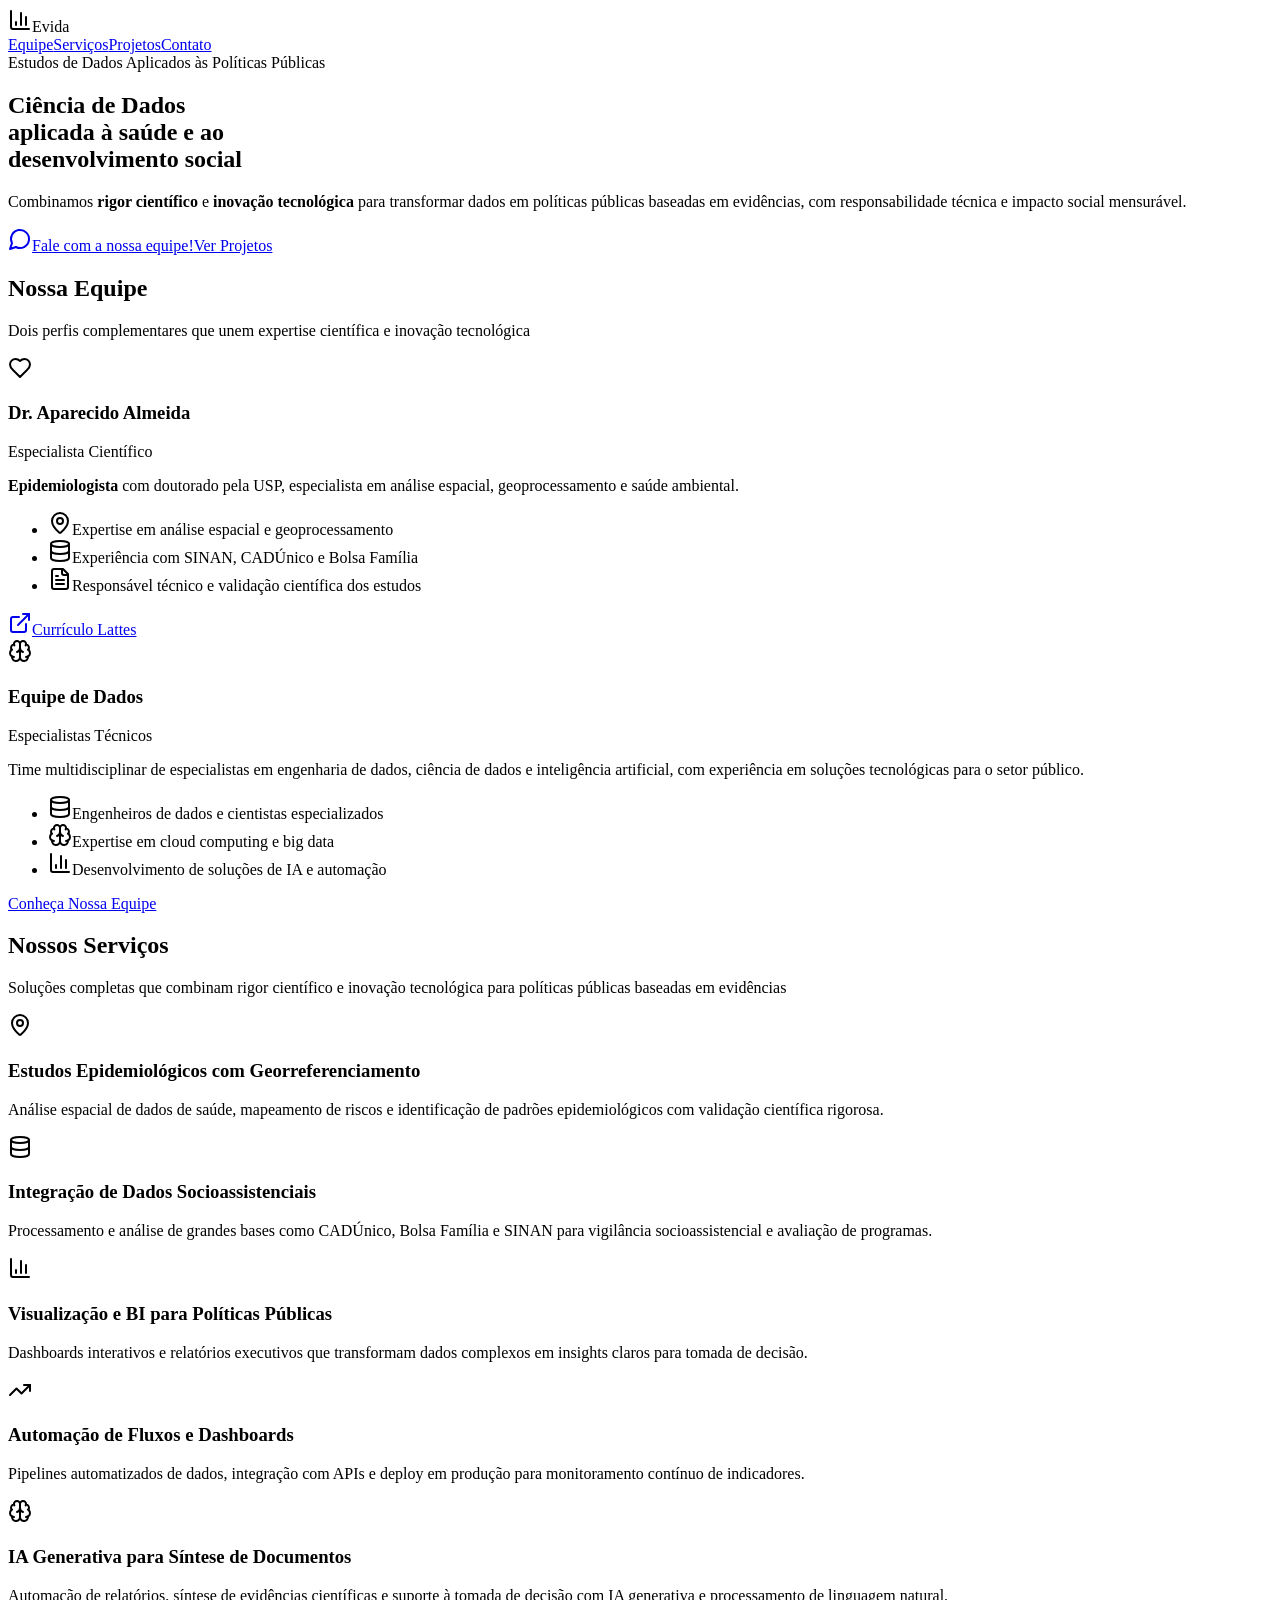
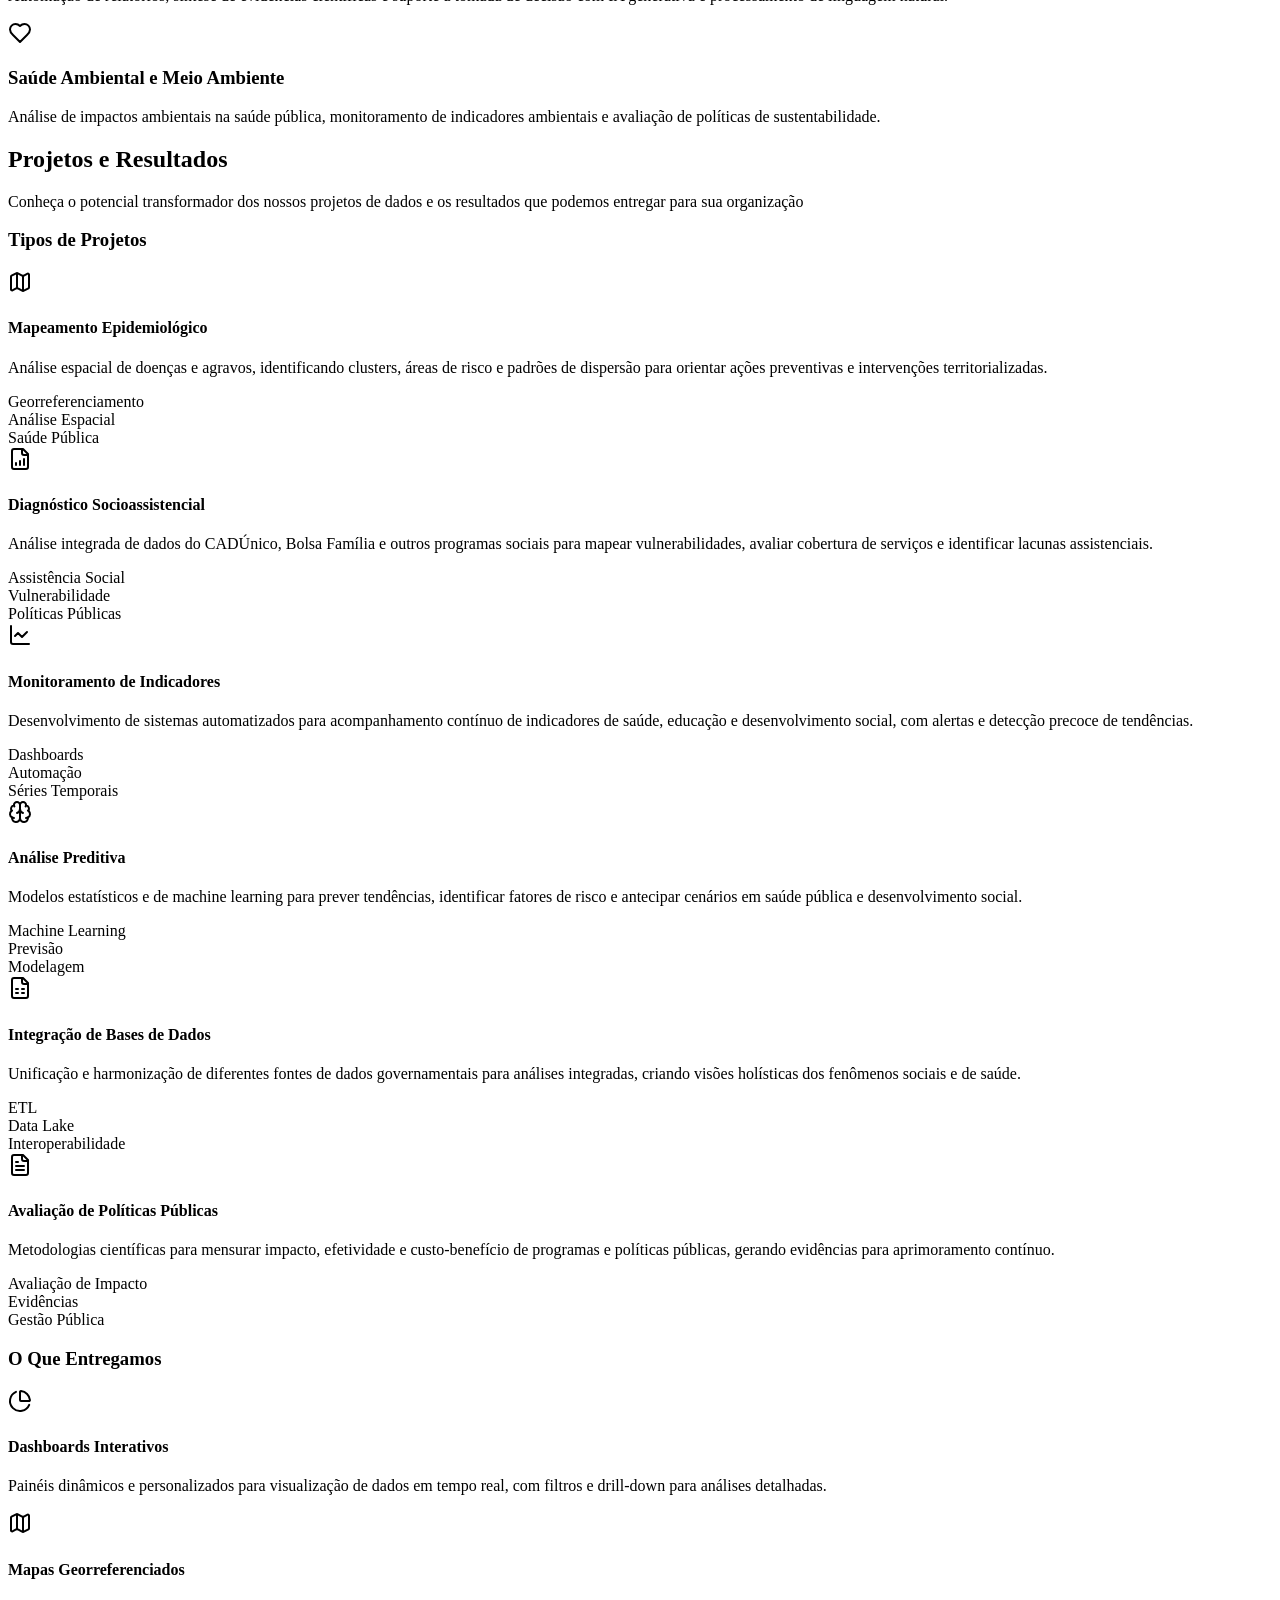
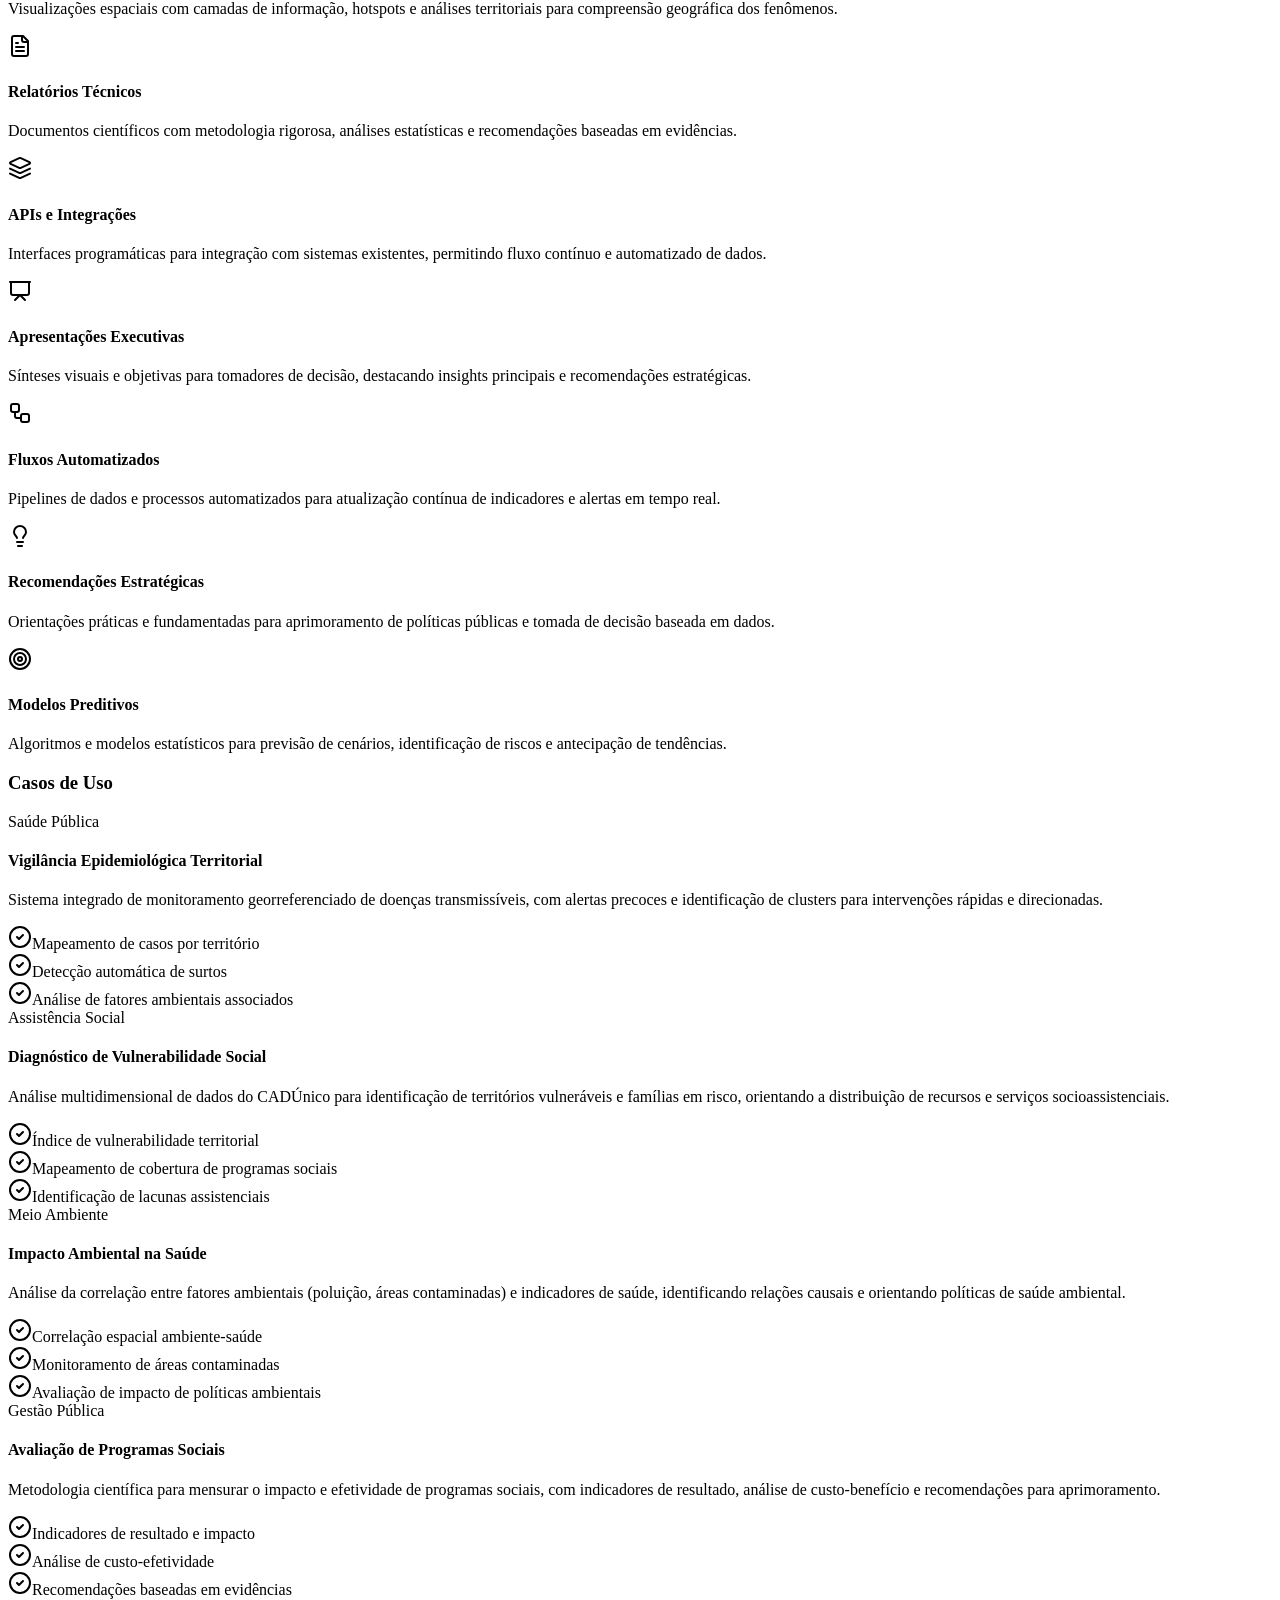
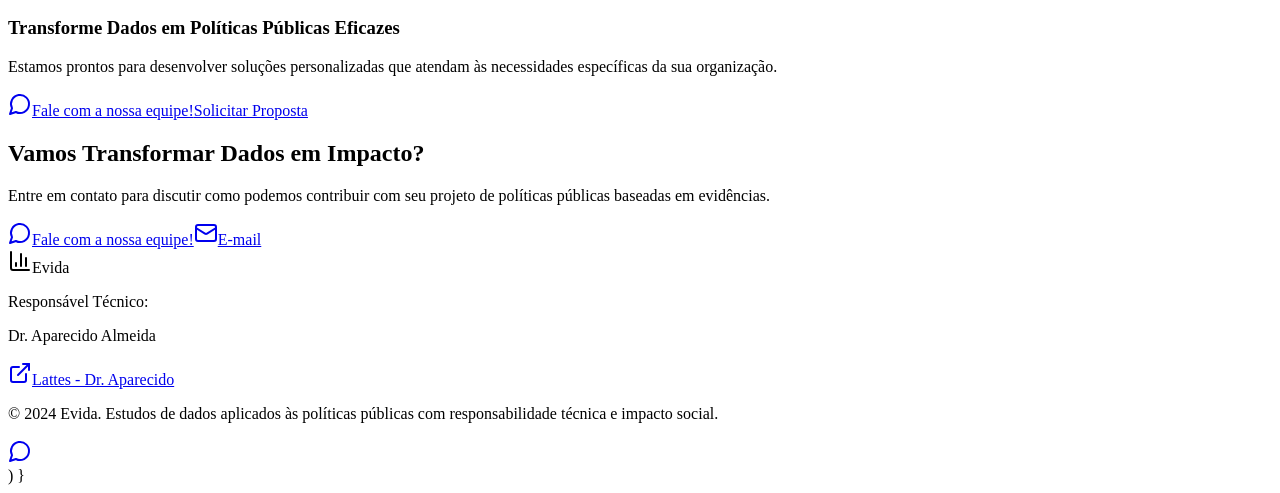
==== commit bae05920: "Atualiza landing page com layout completo" ====
--- a/index.html
+++ b/index.html
@@ -1 +1 @@
-<!DOCTYPE html><html><head><meta charSet="utf-8" data-next-head=""/><meta name="viewport" content="width=device-width" data-next-head=""/><link rel="preload" href="/evida/_next/static/css/1274df245120cafa.css" as="style"/><link rel="stylesheet" href="/evida/_next/static/css/1274df245120cafa.css" data-n-g=""/><noscript data-n-css=""></noscript><script defer="" noModule="" src="/evida/_next/static/chunks/polyfills-42372ed130431b0a.js"></script><script src="/evida/_next/static/chunks/webpack-90a87d5d7b161cb3.js" defer=""></script><script src="/evida/_next/static/chunks/framework-84d6ee64cdf12741.js" defer=""></script><script src="/evida/_next/static/chunks/main-4f69a0dd018f38ef.js" defer=""></script><script src="/evida/_next/static/chunks/pages/_app-0d1ac66d38199a83.js" defer=""></script><script src="/evida/_next/static/chunks/796-c1685a6d7a150e51.js" defer=""></script><script src="/evida/_next/static/chunks/pages/index-7c2c4ee120eaa658.js" defer=""></script><script src="/evida/_next/static/XPrLaXlZIDFUBUBqLhrSU/_buildManifest.js" defer=""></script><script src="/evida/_next/static/XPrLaXlZIDFUBUBqLhrSU/_ssgManifest.js" defer=""></script></head><body><div id="__next"><div class="flex flex-col min-h-screen bg-gradient-to-br from-slate-50 to-blue-50"><header class="px-4 lg:px-6 h-16 flex items-center border-b bg-white/90 backdrop-blur-sm sticky top-0 z-50"><div class="flex items-center justify-center"><div class="flex items-center gap-2"><svg xmlns="http://www.w3.org/2000/svg" width="24" height="24" viewBox="0 0 24 24" fill="none" stroke="currentColor" stroke-width="2" stroke-linecap="round" stroke-linejoin="round" class="lucide lucide-chart-column h-8 w-8 text-blue-600"><path d="M3 3v16a2 2 0 0 0 2 2h16"></path><path d="M18 17V9"></path><path d="M13 17V5"></path><path d="M8 17v-3"></path></svg><span class="text-xl font-bold text-gray-900">Evida</span></div></div><nav class="ml-auto flex gap-4 sm:gap-6"><a class="text-sm font-medium hover:text-blue-600 transition-colors" href="/evida/#equipe">Equipe</a><a class="text-sm font-medium hover:text-blue-600 transition-colors" href="/evida/#servicos">Serviços</a><a class="text-sm font-medium hover:text-blue-600 transition-colors" href="/evida/#projetos">Projetos</a><a class="text-sm font-medium hover:text-blue-600 transition-colors" href="/evida/#contato">Contato</a></nav></header><section class="w-full py-16 md:py-24 lg:py-32"><div class="container px-4 md:px-6 mx-auto"><div class="flex flex-col items-center space-y-6 text-center"><div class="inline-flex items-center rounded-full border transition-colors focus:outline-none focus:ring-2 focus:ring-ring focus:ring-offset-2 px-4 py-2 text-sm font-medium border-blue-200 text-blue-700">Estudos de Dados Aplicados às Políticas Públicas</div><div class="space-y-4"><h1 class="text-4xl font-bold tracking-tight sm:text-5xl md:text-6xl lg:text-7xl/none"><span class="bg-gradient-to-r from-blue-600 via-purple-600 to-green-600 bg-clip-text text-transparent">Ciência de Dados</span><br/><span class="text-gray-900">aplicada à saúde e ao</span><br/><span class="text-gray-900">desenvolvimento social</span></h1><p class="mx-auto max-w-[800px] text-xl text-gray-600 md:text-2xl/relaxed">Combinamos <strong>rigor científico</strong> e <strong>inovação tecnológica</strong> para transformar dados em políticas públicas baseadas em evidências, com responsabilidade técnica e impacto social mensurável.</p></div><div class="flex flex-col gap-3 min-[400px]:flex-row"><a target="_blank" rel="noopener noreferrer" class="inline-flex h-12 items-center justify-center rounded-lg bg-green-600 px-8 text-sm font-medium text-white shadow-lg transition-all hover:bg-green-700 hover:shadow-xl focus-visible:outline-none focus-visible:ring-2 focus-visible:ring-green-500" href="https://wa.me/5511910634711"><svg xmlns="http://www.w3.org/2000/svg" width="24" height="24" viewBox="0 0 24 24" fill="none" stroke="currentColor" stroke-width="2" stroke-linecap="round" stroke-linejoin="round" class="lucide lucide-message-circle mr-2 h-4 w-4"><path d="M7.9 20A9 9 0 1 0 4 16.1L2 22Z"></path></svg>Fale com a nossa equipe!</a><a class="inline-flex h-12 items-center justify-center rounded-lg border border-blue-200 bg-white/80 px-8 text-sm font-medium text-blue-700 shadow-sm transition-all hover:bg-blue-50 hover:shadow-md focus-visible:outline-none focus-visible:ring-2 focus-visible:ring-blue-500" href="/evida/#projetos">Ver Projetos</a></div></div></div></section><section id="equipe" class="w-full py-16 md:py-24 bg-white"><div class="container px-4 md:px-6 mx-auto"><div class="flex flex-col items-center justify-center space-y-4 text-center mb-12"><h2 class="text-3xl font-bold tracking-tight sm:text-4xl text-gray-900">Nossa Equipe</h2><p class="max-w-[600px] text-gray-600 text-lg">Dois perfis complementares que unem expertise científica e inovação tecnológica</p></div><div class="grid gap-8 lg:grid-cols-2 max-w-6xl mx-auto"><div class="rounded-lg border bg-card text-card-foreground shadow-sm border-blue-200 hover:shadow-xl transition-all duration-300"><div class="p-8"><div class="flex flex-col items-center space-y-4 text-center"><div class="w-24 h-24 bg-gradient-to-br from-blue-500 to-blue-600 rounded-full flex items-center justify-center"><svg xmlns="http://www.w3.org/2000/svg" width="24" height="24" viewBox="0 0 24 24" fill="none" stroke="currentColor" stroke-width="2" stroke-linecap="round" stroke-linejoin="round" class="lucide lucide-heart h-12 w-12 text-white"><path d="M19 14c1.49-1.46 3-3.21 3-5.5A5.5 5.5 0 0 0 16.5 3c-1.76 0-3 .5-4.5 2-1.5-1.5-2.74-2-4.5-2A5.5 5.5 0 0 0 2 8.5c0 2.3 1.5 4.05 3 5.5l7 7Z"></path></svg></div><div class="space-y-2"><h3 class="text-2xl font-bold text-gray-900">Dr. Aparecido Almeida</h3><div class="inline-flex items-center rounded-full border px-2.5 py-0.5 text-xs font-semibold transition-colors focus:outline-none focus:ring-2 focus:ring-ring focus:ring-offset-2 border-transparent hover:bg-secondary/80 bg-blue-100 text-blue-700">Especialista Científico</div></div><div class="space-y-3 text-left w-full"><p class="text-gray-600 leading-relaxed"><strong>Epidemiologista</strong> com doutorado pela USP, especialista em análise espacial, geoprocessamento e saúde ambiental.</p><ul class="space-y-2 text-sm text-gray-600"><li class="flex items-start gap-2"><svg xmlns="http://www.w3.org/2000/svg" width="24" height="24" viewBox="0 0 24 24" fill="none" stroke="currentColor" stroke-width="2" stroke-linecap="round" stroke-linejoin="round" class="lucide lucide-map-pin h-4 w-4 text-blue-600 mt-0.5 flex-shrink-0"><path d="M20 10c0 4.993-5.539 10.193-7.399 11.799a1 1 0 0 1-1.202 0C9.539 20.193 4 14.993 4 10a8 8 0 0 1 16 0"></path><circle cx="12" cy="10" r="3"></circle></svg><span>Expertise em análise espacial e geoprocessamento</span></li><li class="flex items-start gap-2"><svg xmlns="http://www.w3.org/2000/svg" width="24" height="24" viewBox="0 0 24 24" fill="none" stroke="currentColor" stroke-width="2" stroke-linecap="round" stroke-linejoin="round" class="lucide lucide-database h-4 w-4 text-blue-600 mt-0.5 flex-shrink-0"><ellipse cx="12" cy="5" rx="9" ry="3"></ellipse><path d="M3 5V19A9 3 0 0 0 21 19V5"></path><path d="M3 12A9 3 0 0 0 21 12"></path></svg><span>Experiência com SINAN, CADÚnico e Bolsa Família</span></li><li class="flex items-start gap-2"><svg xmlns="http://www.w3.org/2000/svg" width="24" height="24" viewBox="0 0 24 24" fill="none" stroke="currentColor" stroke-width="2" stroke-linecap="round" stroke-linejoin="round" class="lucide lucide-file-text h-4 w-4 text-blue-600 mt-0.5 flex-shrink-0"><path d="M15 2H6a2 2 0 0 0-2 2v16a2 2 0 0 0 2 2h12a2 2 0 0 0 2-2V7Z"></path><path d="M14 2v4a2 2 0 0 0 2 2h4"></path><path d="M10 9H8"></path><path d="M16 13H8"></path><path d="M16 17H8"></path></svg><span>Responsável técnico e validação científica dos estudos</span></li></ul></div><a target="_blank" rel="noopener noreferrer" class="inline-flex items-center gap-2 text-sm text-blue-600 hover:text-blue-700 font-medium" href="http://lattes.cnpq.br/9277586103197210"><svg xmlns="http://www.w3.org/2000/svg" width="24" height="24" viewBox="0 0 24 24" fill="none" stroke="currentColor" stroke-width="2" stroke-linecap="round" stroke-linejoin="round" class="lucide lucide-external-link h-4 w-4"><path d="M15 3h6v6"></path><path d="M10 14 21 3"></path><path d="M18 13v6a2 2 0 0 1-2 2H5a2 2 0 0 1-2-2V8a2 2 0 0 1 2-2h6"></path></svg>Currículo Lattes</a></div></div></div><div class="rounded-lg border bg-card text-card-foreground shadow-sm border-green-200 hover:shadow-xl transition-all duration-300"><div class="p-8"><div class="flex flex-col items-center space-y-4 text-center"><div class="w-24 h-24 bg-gradient-to-br from-green-500 to-green-600 rounded-full flex items-center justify-center"><svg xmlns="http://www.w3.org/2000/svg" width="24" height="24" viewBox="0 0 24 24" fill="none" stroke="currentColor" stroke-width="2" stroke-linecap="round" stroke-linejoin="round" class="lucide lucide-brain h-12 w-12 text-white"><path d="M12 5a3 3 0 1 0-5.997.125 4 4 0 0 0-2.526 5.77 4 4 0 0 0 .556 6.588A4 4 0 1 0 12 18Z"></path><path d="M12 5a3 3 0 1 1 5.997.125 4 4 0 0 1 2.526 5.77 4 4 0 0 1-.556 6.588A4 4 0 1 1 12 18Z"></path><path d="M15 13a4.5 4.5 0 0 1-3-4 4.5 4.5 0 0 1-3 4"></path><path d="M17.599 6.5a3 3 0 0 0 .399-1.375"></path><path d="M6.003 5.125A3 3 0 0 0 6.401 6.5"></path><path d="M3.477 10.896a4 4 0 0 1 .585-.396"></path><path d="M19.938 10.5a4 4 0 0 1 .585.396"></path><path d="M6 18a4 4 0 0 1-1.967-.516"></path><path d="M19.967 17.484A4 4 0 0 1 18 18"></path></svg></div><div class="space-y-2"><h3 class="text-2xl font-bold text-gray-900">Equipe de Dados</h3><div class="inline-flex items-center rounded-full border px-2.5 py-0.5 text-xs font-semibold transition-colors focus:outline-none focus:ring-2 focus:ring-ring focus:ring-offset-2 border-transparent hover:bg-secondary/80 bg-green-100 text-green-700">Especialistas Técnicos</div></div><div class="space-y-3 text-left w-full"><p class="text-gray-600 leading-relaxed">Time multidisciplinar de especialistas em engenharia de dados, ciência de dados e inteligência artificial, com experiência em soluções tecnológicas para o setor público.</p><ul class="space-y-2 text-sm text-gray-600"><li class="flex items-start gap-2"><svg xmlns="http://www.w3.org/2000/svg" width="24" height="24" viewBox="0 0 24 24" fill="none" stroke="currentColor" stroke-width="2" stroke-linecap="round" stroke-linejoin="round" class="lucide lucide-database h-4 w-4 text-green-600 mt-0.5 flex-shrink-0"><ellipse cx="12" cy="5" rx="9" ry="3"></ellipse><path d="M3 5V19A9 3 0 0 0 21 19V5"></path><path d="M3 12A9 3 0 0 0 21 12"></path></svg><span>Engenheiros de dados e cientistas especializados</span></li><li class="flex items-start gap-2"><svg xmlns="http://www.w3.org/2000/svg" width="24" height="24" viewBox="0 0 24 24" fill="none" stroke="currentColor" stroke-width="2" stroke-linecap="round" stroke-linejoin="round" class="lucide lucide-brain h-4 w-4 text-green-600 mt-0.5 flex-shrink-0"><path d="M12 5a3 3 0 1 0-5.997.125 4 4 0 0 0-2.526 5.77 4 4 0 0 0 .556 6.588A4 4 0 1 0 12 18Z"></path><path d="M12 5a3 3 0 1 1 5.997.125 4 4 0 0 1 2.526 5.77 4 4 0 0 1-.556 6.588A4 4 0 1 1 12 18Z"></path><path d="M15 13a4.5 4.5 0 0 1-3-4 4.5 4.5 0 0 1-3 4"></path><path d="M17.599 6.5a3 3 0 0 0 .399-1.375"></path><path d="M6.003 5.125A3 3 0 0 0 6.401 6.5"></path><path d="M3.477 10.896a4 4 0 0 1 .585-.396"></path><path d="M19.938 10.5a4 4 0 0 1 .585.396"></path><path d="M6 18a4 4 0 0 1-1.967-.516"></path><path d="M19.967 17.484A4 4 0 0 1 18 18"></path></svg><span>Expertise em cloud computing e big data</span></li><li class="flex items-start gap-2"><svg xmlns="http://www.w3.org/2000/svg" width="24" height="24" viewBox="0 0 24 24" fill="none" stroke="currentColor" stroke-width="2" stroke-linecap="round" stroke-linejoin="round" class="lucide lucide-chart-column h-4 w-4 text-green-600 mt-0.5 flex-shrink-0"><path d="M3 3v16a2 2 0 0 0 2 2h16"></path><path d="M18 17V9"></path><path d="M13 17V5"></path><path d="M8 17v-3"></path></svg><span>Desenvolvimento de soluções de IA e automação</span></li></ul></div><a class="inline-flex items-center gap-2 text-sm text-green-600 hover:text-green-700 font-medium" href="/evida/#equipe">Conheça Nossa Equipe</a></div></div></div></div></div></section><section id="servicos" class="w-full py-16 md:py-24 bg-gradient-to-br from-slate-50 to-blue-50"><div class="container px-4 md:px-6 mx-auto"><div class="flex flex-col items-center justify-center space-y-4 text-center mb-12"><h2 class="text-3xl font-bold tracking-tight sm:text-4xl text-gray-900">Nossos Serviços</h2><p class="max-w-[800px] text-gray-600 text-lg">Soluções completas que combinam rigor científico e inovação tecnológica para políticas públicas baseadas em evidências</p></div><div class="grid gap-6 md:grid-cols-2 lg:grid-cols-3 max-w-7xl mx-auto"><div class="rounded-lg border text-card-foreground shadow-sm border-blue-200 hover:shadow-lg transition-shadow bg-white/80"><div class="p-6 space-y-4"><div class="w-12 h-12 bg-blue-100 rounded-lg flex items-center justify-center"><svg xmlns="http://www.w3.org/2000/svg" width="24" height="24" viewBox="0 0 24 24" fill="none" stroke="currentColor" stroke-width="2" stroke-linecap="round" stroke-linejoin="round" class="lucide lucide-map-pin h-6 w-6 text-blue-600"><path d="M20 10c0 4.993-5.539 10.193-7.399 11.799a1 1 0 0 1-1.202 0C9.539 20.193 4 14.993 4 10a8 8 0 0 1 16 0"></path><circle cx="12" cy="10" r="3"></circle></svg></div><h3 class="text-xl font-bold text-gray-900">Estudos Epidemiológicos com Georreferenciamento</h3><p class="text-gray-600">Análise espacial de dados de saúde, mapeamento de riscos e identificação de padrões epidemiológicos com validação científica rigorosa.</p></div></div><div class="rounded-lg border text-card-foreground shadow-sm border-green-200 hover:shadow-lg transition-shadow bg-white/80"><div class="p-6 space-y-4"><div class="w-12 h-12 bg-green-100 rounded-lg flex items-center justify-center"><svg xmlns="http://www.w3.org/2000/svg" width="24" height="24" viewBox="0 0 24 24" fill="none" stroke="currentColor" stroke-width="2" stroke-linecap="round" stroke-linejoin="round" class="lucide lucide-database h-6 w-6 text-green-600"><ellipse cx="12" cy="5" rx="9" ry="3"></ellipse><path d="M3 5V19A9 3 0 0 0 21 19V5"></path><path d="M3 12A9 3 0 0 0 21 12"></path></svg></div><h3 class="text-xl font-bold text-gray-900">Integração de Dados Socioassistenciais</h3><p class="text-gray-600">Processamento e análise de grandes bases como CADÚnico, Bolsa Família e SINAN para vigilância socioassistencial e avaliação de programas.</p></div></div><div class="rounded-lg border text-card-foreground shadow-sm border-purple-200 hover:shadow-lg transition-shadow bg-white/80"><div class="p-6 space-y-4"><div class="w-12 h-12 bg-purple-100 rounded-lg flex items-center justify-center"><svg xmlns="http://www.w3.org/2000/svg" width="24" height="24" viewBox="0 0 24 24" fill="none" stroke="currentColor" stroke-width="2" stroke-linecap="round" stroke-linejoin="round" class="lucide lucide-chart-column h-6 w-6 text-purple-600"><path d="M3 3v16a2 2 0 0 0 2 2h16"></path><path d="M18 17V9"></path><path d="M13 17V5"></path><path d="M8 17v-3"></path></svg></div><h3 class="text-xl font-bold text-gray-900">Visualização e BI para Políticas Públicas</h3><p class="text-gray-600">Dashboards interativos e relatórios executivos que transformam dados complexos em insights claros para tomada de decisão.</p></div></div><div class="rounded-lg border text-card-foreground shadow-sm border-orange-200 hover:shadow-lg transition-shadow bg-white/80"><div class="p-6 space-y-4"><div class="w-12 h-12 bg-orange-100 rounded-lg flex items-center justify-center"><svg xmlns="http://www.w3.org/2000/svg" width="24" height="24" viewBox="0 0 24 24" fill="none" stroke="currentColor" stroke-width="2" stroke-linecap="round" stroke-linejoin="round" class="lucide lucide-trending-up h-6 w-6 text-orange-600"><polyline points="22 7 13.5 15.5 8.5 10.5 2 17"></polyline><polyline points="16 7 22 7 22 13"></polyline></svg></div><h3 class="text-xl font-bold text-gray-900">Automação de Fluxos e Dashboards</h3><p class="text-gray-600">Pipelines automatizados de dados, integração com APIs e deploy em produção para monitoramento contínuo de indicadores.</p></div></div><div class="rounded-lg border text-card-foreground shadow-sm border-indigo-200 hover:shadow-lg transition-shadow bg-white/80"><div class="p-6 space-y-4"><div class="w-12 h-12 bg-indigo-100 rounded-lg flex items-center justify-center"><svg xmlns="http://www.w3.org/2000/svg" width="24" height="24" viewBox="0 0 24 24" fill="none" stroke="currentColor" stroke-width="2" stroke-linecap="round" stroke-linejoin="round" class="lucide lucide-brain h-6 w-6 text-indigo-600"><path d="M12 5a3 3 0 1 0-5.997.125 4 4 0 0 0-2.526 5.77 4 4 0 0 0 .556 6.588A4 4 0 1 0 12 18Z"></path><path d="M12 5a3 3 0 1 1 5.997.125 4 4 0 0 1 2.526 5.77 4 4 0 0 1-.556 6.588A4 4 0 1 1 12 18Z"></path><path d="M15 13a4.5 4.5 0 0 1-3-4 4.5 4.5 0 0 1-3 4"></path><path d="M17.599 6.5a3 3 0 0 0 .399-1.375"></path><path d="M6.003 5.125A3 3 0 0 0 6.401 6.5"></path><path d="M3.477 10.896a4 4 0 0 1 .585-.396"></path><path d="M19.938 10.5a4 4 0 0 1 .585.396"></path><path d="M6 18a4 4 0 0 1-1.967-.516"></path><path d="M19.967 17.484A4 4 0 0 1 18 18"></path></svg></div><h3 class="text-xl font-bold text-gray-900">IA Generativa para Síntese de Documentos</h3><p class="text-gray-600">Automação de relatórios, síntese de evidências científicas e suporte à tomada de decisão com IA generativa e processamento de linguagem natural.</p></div></div><div class="rounded-lg border text-card-foreground shadow-sm border-teal-200 hover:shadow-lg transition-shadow bg-white/80"><div class="p-6 space-y-4"><div class="w-12 h-12 bg-teal-100 rounded-lg flex items-center justify-center"><svg xmlns="http://www.w3.org/2000/svg" width="24" height="24" viewBox="0 0 24 24" fill="none" stroke="currentColor" stroke-width="2" stroke-linecap="round" stroke-linejoin="round" class="lucide lucide-heart h-6 w-6 text-teal-600"><path d="M19 14c1.49-1.46 3-3.21 3-5.5A5.5 5.5 0 0 0 16.5 3c-1.76 0-3 .5-4.5 2-1.5-1.5-2.74-2-4.5-2A5.5 5.5 0 0 0 2 8.5c0 2.3 1.5 4.05 3 5.5l7 7Z"></path></svg></div><h3 class="text-xl font-bold text-gray-900">Saúde Ambiental e Meio Ambiente</h3><p class="text-gray-600">Análise de impactos ambientais na saúde pública, monitoramento de indicadores ambientais e avaliação de políticas de sustentabilidade.</p></div></div></div></div></section><section id="projetos" class="w-full py-16 md:py-24 bg-white"><div class="container px-4 md:px-6 mx-auto"><div class="flex flex-col items-center justify-center space-y-4 text-center mb-12"><h2 class="text-3xl font-bold tracking-tight sm:text-4xl text-gray-900">Projetos e Resultados</h2><p class="max-w-[800px] text-gray-600 text-lg">Conheça o potencial transformador dos nossos projetos de dados e os resultados que podemos entregar para sua organização</p></div><div class="mb-16"><h3 class="text-2xl font-bold text-center mb-8">Tipos de Projetos</h3><div class="grid gap-6 md:grid-cols-2 lg:grid-cols-3 max-w-6xl mx-auto"><div class="rounded-lg border bg-card text-card-foreground shadow-sm border-blue-200 hover:shadow-lg transition-shadow"><div class="p-6 space-y-4"><div class="w-12 h-12 bg-blue-100 rounded-lg flex items-center justify-center"><svg xmlns="http://www.w3.org/2000/svg" width="24" height="24" viewBox="0 0 24 24" fill="none" stroke="currentColor" stroke-width="2" stroke-linecap="round" stroke-linejoin="round" class="lucide lucide-map h-6 w-6 text-blue-600"><path d="M14.106 5.553a2 2 0 0 0 1.788 0l3.659-1.83A1 1 0 0 1 21 4.619v12.764a1 1 0 0 1-.553.894l-4.553 2.277a2 2 0 0 1-1.788 0l-4.212-2.106a2 2 0 0 0-1.788 0l-3.659 1.83A1 1 0 0 1 3 19.381V6.618a1 1 0 0 1 .553-.894l4.553-2.277a2 2 0 0 1 1.788 0z"></path><path d="M15 5.764v15"></path><path d="M9 3.236v15"></path></svg></div><h4 class="text-lg font-semibold text-gray-900">Mapeamento Epidemiológico</h4><p class="text-gray-600 text-sm">Análise espacial de doenças e agravos, identificando clusters, áreas de risco e padrões de dispersão para orientar ações preventivas e intervenções territorializadas.</p><div class="pt-2"><div class="inline-flex items-center rounded-full border px-2.5 py-0.5 text-xs font-semibold transition-colors focus:outline-none focus:ring-2 focus:ring-ring focus:ring-offset-2 text-foreground mr-1 mb-1">Georreferenciamento</div><div class="inline-flex items-center rounded-full border px-2.5 py-0.5 text-xs font-semibold transition-colors focus:outline-none focus:ring-2 focus:ring-ring focus:ring-offset-2 text-foreground mr-1 mb-1">Análise Espacial</div><div class="inline-flex items-center rounded-full border px-2.5 py-0.5 text-xs font-semibold transition-colors focus:outline-none focus:ring-2 focus:ring-ring focus:ring-offset-2 text-foreground mr-1 mb-1">Saúde Pública</div></div></div></div><div class="rounded-lg border bg-card text-card-foreground shadow-sm border-green-200 hover:shadow-lg transition-shadow"><div class="p-6 space-y-4"><div class="w-12 h-12 bg-green-100 rounded-lg flex items-center justify-center"><svg xmlns="http://www.w3.org/2000/svg" width="24" height="24" viewBox="0 0 24 24" fill="none" stroke="currentColor" stroke-width="2" stroke-linecap="round" stroke-linejoin="round" class="lucide lucide-file-chart-column-increasing h-6 w-6 text-green-600"><path d="M15 2H6a2 2 0 0 0-2 2v16a2 2 0 0 0 2 2h12a2 2 0 0 0 2-2V7Z"></path><path d="M14 2v4a2 2 0 0 0 2 2h4"></path><path d="M8 18v-2"></path><path d="M12 18v-4"></path><path d="M16 18v-6"></path></svg></div><h4 class="text-lg font-semibold text-gray-900">Diagnóstico Socioassistencial</h4><p class="text-gray-600 text-sm">Análise integrada de dados do CADÚnico, Bolsa Família e outros programas sociais para mapear vulnerabilidades, avaliar cobertura de serviços e identificar lacunas assistenciais.</p><div class="pt-2"><div class="inline-flex items-center rounded-full border px-2.5 py-0.5 text-xs font-semibold transition-colors focus:outline-none focus:ring-2 focus:ring-ring focus:ring-offset-2 text-foreground mr-1 mb-1">Assistência Social</div><div class="inline-flex items-center rounded-full border px-2.5 py-0.5 text-xs font-semibold transition-colors focus:outline-none focus:ring-2 focus:ring-ring focus:ring-offset-2 text-foreground mr-1 mb-1">Vulnerabilidade</div><div class="inline-flex items-center rounded-full border px-2.5 py-0.5 text-xs font-semibold transition-colors focus:outline-none focus:ring-2 focus:ring-ring focus:ring-offset-2 text-foreground mr-1 mb-1">Políticas Públicas</div></div></div></div><div class="rounded-lg border bg-card text-card-foreground shadow-sm border-purple-200 hover:shadow-lg transition-shadow"><div class="p-6 space-y-4"><div class="w-12 h-12 bg-purple-100 rounded-lg flex items-center justify-center"><svg xmlns="http://www.w3.org/2000/svg" width="24" height="24" viewBox="0 0 24 24" fill="none" stroke="currentColor" stroke-width="2" stroke-linecap="round" stroke-linejoin="round" class="lucide lucide-chart-line h-6 w-6 text-purple-600"><path d="M3 3v16a2 2 0 0 0 2 2h16"></path><path d="m19 9-5 5-4-4-3 3"></path></svg></div><h4 class="text-lg font-semibold text-gray-900">Monitoramento de Indicadores</h4><p class="text-gray-600 text-sm">Desenvolvimento de sistemas automatizados para acompanhamento contínuo de indicadores de saúde, educação e desenvolvimento social, com alertas e detecção precoce de tendências.</p><div class="pt-2"><div class="inline-flex items-center rounded-full border px-2.5 py-0.5 text-xs font-semibold transition-colors focus:outline-none focus:ring-2 focus:ring-ring focus:ring-offset-2 text-foreground mr-1 mb-1">Dashboards</div><div class="inline-flex items-center rounded-full border px-2.5 py-0.5 text-xs font-semibold transition-colors focus:outline-none focus:ring-2 focus:ring-ring focus:ring-offset-2 text-foreground mr-1 mb-1">Automação</div><div class="inline-flex items-center rounded-full border px-2.5 py-0.5 text-xs font-semibold transition-colors focus:outline-none focus:ring-2 focus:ring-ring focus:ring-offset-2 text-foreground mr-1 mb-1">Séries Temporais</div></div></div></div><div class="rounded-lg border bg-card text-card-foreground shadow-sm border-orange-200 hover:shadow-lg transition-shadow"><div class="p-6 space-y-4"><div class="w-12 h-12 bg-orange-100 rounded-lg flex items-center justify-center"><svg xmlns="http://www.w3.org/2000/svg" width="24" height="24" viewBox="0 0 24 24" fill="none" stroke="currentColor" stroke-width="2" stroke-linecap="round" stroke-linejoin="round" class="lucide lucide-brain h-6 w-6 text-orange-600"><path d="M12 5a3 3 0 1 0-5.997.125 4 4 0 0 0-2.526 5.77 4 4 0 0 0 .556 6.588A4 4 0 1 0 12 18Z"></path><path d="M12 5a3 3 0 1 1 5.997.125 4 4 0 0 1 2.526 5.77 4 4 0 0 1-.556 6.588A4 4 0 1 1 12 18Z"></path><path d="M15 13a4.5 4.5 0 0 1-3-4 4.5 4.5 0 0 1-3 4"></path><path d="M17.599 6.5a3 3 0 0 0 .399-1.375"></path><path d="M6.003 5.125A3 3 0 0 0 6.401 6.5"></path><path d="M3.477 10.896a4 4 0 0 1 .585-.396"></path><path d="M19.938 10.5a4 4 0 0 1 .585.396"></path><path d="M6 18a4 4 0 0 1-1.967-.516"></path><path d="M19.967 17.484A4 4 0 0 1 18 18"></path></svg></div><h4 class="text-lg font-semibold text-gray-900">Análise Preditiva</h4><p class="text-gray-600 text-sm">Modelos estatísticos e de machine learning para prever tendências, identificar fatores de risco e antecipar cenários em saúde pública e desenvolvimento social.</p><div class="pt-2"><div class="inline-flex items-center rounded-full border px-2.5 py-0.5 text-xs font-semibold transition-colors focus:outline-none focus:ring-2 focus:ring-ring focus:ring-offset-2 text-foreground mr-1 mb-1">Machine Learning</div><div class="inline-flex items-center rounded-full border px-2.5 py-0.5 text-xs font-semibold transition-colors focus:outline-none focus:ring-2 focus:ring-ring focus:ring-offset-2 text-foreground mr-1 mb-1">Previsão</div><div class="inline-flex items-center rounded-full border px-2.5 py-0.5 text-xs font-semibold transition-colors focus:outline-none focus:ring-2 focus:ring-ring focus:ring-offset-2 text-foreground mr-1 mb-1">Modelagem</div></div></div></div><div class="rounded-lg border bg-card text-card-foreground shadow-sm border-teal-200 hover:shadow-lg transition-shadow"><div class="p-6 space-y-4"><div class="w-12 h-12 bg-teal-100 rounded-lg flex items-center justify-center"><svg xmlns="http://www.w3.org/2000/svg" width="24" height="24" viewBox="0 0 24 24" fill="none" stroke="currentColor" stroke-width="2" stroke-linecap="round" stroke-linejoin="round" class="lucide lucide-file-spreadsheet h-6 w-6 text-teal-600"><path d="M15 2H6a2 2 0 0 0-2 2v16a2 2 0 0 0 2 2h12a2 2 0 0 0 2-2V7Z"></path><path d="M14 2v4a2 2 0 0 0 2 2h4"></path><path d="M8 13h2"></path><path d="M14 13h2"></path><path d="M8 17h2"></path><path d="M14 17h2"></path></svg></div><h4 class="text-lg font-semibold text-gray-900">Integração de Bases de Dados</h4><p class="text-gray-600 text-sm">Unificação e harmonização de diferentes fontes de dados governamentais para análises integradas, criando visões holísticas dos fenômenos sociais e de saúde.</p><div class="pt-2"><div class="inline-flex items-center rounded-full border px-2.5 py-0.5 text-xs font-semibold transition-colors focus:outline-none focus:ring-2 focus:ring-ring focus:ring-offset-2 text-foreground mr-1 mb-1">ETL</div><div class="inline-flex items-center rounded-full border px-2.5 py-0.5 text-xs font-semibold transition-colors focus:outline-none focus:ring-2 focus:ring-ring focus:ring-offset-2 text-foreground mr-1 mb-1">Data Lake</div><div class="inline-flex items-center rounded-full border px-2.5 py-0.5 text-xs font-semibold transition-colors focus:outline-none focus:ring-2 focus:ring-ring focus:ring-offset-2 text-foreground mr-1 mb-1">Interoperabilidade</div></div></div></div><div class="rounded-lg border bg-card text-card-foreground shadow-sm border-indigo-200 hover:shadow-lg transition-shadow"><div class="p-6 space-y-4"><div class="w-12 h-12 bg-indigo-100 rounded-lg flex items-center justify-center"><svg xmlns="http://www.w3.org/2000/svg" width="24" height="24" viewBox="0 0 24 24" fill="none" stroke="currentColor" stroke-width="2" stroke-linecap="round" stroke-linejoin="round" class="lucide lucide-file-text h-6 w-6 text-indigo-600"><path d="M15 2H6a2 2 0 0 0-2 2v16a2 2 0 0 0 2 2h12a2 2 0 0 0 2-2V7Z"></path><path d="M14 2v4a2 2 0 0 0 2 2h4"></path><path d="M10 9H8"></path><path d="M16 13H8"></path><path d="M16 17H8"></path></svg></div><h4 class="text-lg font-semibold text-gray-900">Avaliação de Políticas Públicas</h4><p class="text-gray-600 text-sm">Metodologias científicas para mensurar impacto, efetividade e custo-benefício de programas e políticas públicas, gerando evidências para aprimoramento contínuo.</p><div class="pt-2"><div class="inline-flex items-center rounded-full border px-2.5 py-0.5 text-xs font-semibold transition-colors focus:outline-none focus:ring-2 focus:ring-ring focus:ring-offset-2 text-foreground mr-1 mb-1">Avaliação de Impacto</div><div class="inline-flex items-center rounded-full border px-2.5 py-0.5 text-xs font-semibold transition-colors focus:outline-none focus:ring-2 focus:ring-ring focus:ring-offset-2 text-foreground mr-1 mb-1">Evidências</div><div class="inline-flex items-center rounded-full border px-2.5 py-0.5 text-xs font-semibold transition-colors focus:outline-none focus:ring-2 focus:ring-ring focus:ring-offset-2 text-foreground mr-1 mb-1">Gestão Pública</div></div></div></div></div></div><div class="mb-16"><h3 class="text-2xl font-bold text-center mb-8">O Que Entregamos</h3><div class="grid gap-8 md:grid-cols-2 lg:grid-cols-4 max-w-6xl mx-auto"><div class="flex flex-col items-center text-center space-y-3"><div class="w-16 h-16 bg-blue-100 rounded-full flex items-center justify-center"><svg xmlns="http://www.w3.org/2000/svg" width="24" height="24" viewBox="0 0 24 24" fill="none" stroke="currentColor" stroke-width="2" stroke-linecap="round" stroke-linejoin="round" class="lucide lucide-chart-pie h-8 w-8 text-blue-600"><path d="M21 12c.552 0 1.005-.449.95-.998a10 10 0 0 0-8.953-8.951c-.55-.055-.998.398-.998.95v8a1 1 0 0 0 1 1z"></path><path d="M21.21 15.89A10 10 0 1 1 8 2.83"></path></svg></div><h4 class="font-semibold text-gray-900">Dashboards Interativos</h4><p class="text-sm text-gray-600">Painéis dinâmicos e personalizados para visualização de dados em tempo real, com filtros e drill-down para análises detalhadas.</p></div><div class="flex flex-col items-center text-center space-y-3"><div class="w-16 h-16 bg-green-100 rounded-full flex items-center justify-center"><svg xmlns="http://www.w3.org/2000/svg" width="24" height="24" viewBox="0 0 24 24" fill="none" stroke="currentColor" stroke-width="2" stroke-linecap="round" stroke-linejoin="round" class="lucide lucide-map h-8 w-8 text-green-600"><path d="M14.106 5.553a2 2 0 0 0 1.788 0l3.659-1.83A1 1 0 0 1 21 4.619v12.764a1 1 0 0 1-.553.894l-4.553 2.277a2 2 0 0 1-1.788 0l-4.212-2.106a2 2 0 0 0-1.788 0l-3.659 1.83A1 1 0 0 1 3 19.381V6.618a1 1 0 0 1 .553-.894l4.553-2.277a2 2 0 0 1 1.788 0z"></path><path d="M15 5.764v15"></path><path d="M9 3.236v15"></path></svg></div><h4 class="font-semibold text-gray-900">Mapas Georreferenciados</h4><p class="text-sm text-gray-600">Visualizações espaciais com camadas de informação, hotspots e análises territoriais para compreensão geográfica dos fenômenos.</p></div><div class="flex flex-col items-center text-center space-y-3"><div class="w-16 h-16 bg-purple-100 rounded-full flex items-center justify-center"><svg xmlns="http://www.w3.org/2000/svg" width="24" height="24" viewBox="0 0 24 24" fill="none" stroke="currentColor" stroke-width="2" stroke-linecap="round" stroke-linejoin="round" class="lucide lucide-file-text h-8 w-8 text-purple-600"><path d="M15 2H6a2 2 0 0 0-2 2v16a2 2 0 0 0 2 2h12a2 2 0 0 0 2-2V7Z"></path><path d="M14 2v4a2 2 0 0 0 2 2h4"></path><path d="M10 9H8"></path><path d="M16 13H8"></path><path d="M16 17H8"></path></svg></div><h4 class="font-semibold text-gray-900">Relatórios Técnicos</h4><p class="text-sm text-gray-600">Documentos científicos com metodologia rigorosa, análises estatísticas e recomendações baseadas em evidências.</p></div><div class="flex flex-col items-center text-center space-y-3"><div class="w-16 h-16 bg-orange-100 rounded-full flex items-center justify-center"><svg xmlns="http://www.w3.org/2000/svg" width="24" height="24" viewBox="0 0 24 24" fill="none" stroke="currentColor" stroke-width="2" stroke-linecap="round" stroke-linejoin="round" class="lucide lucide-layers h-8 w-8 text-orange-600"><path d="m12.83 2.18a2 2 0 0 0-1.66 0L2.6 6.08a1 1 0 0 0 0 1.83l8.58 3.91a2 2 0 0 0 1.66 0l8.58-3.9a1 1 0 0 0 0-1.83Z"></path><path d="m22 17.65-9.17 4.16a2 2 0 0 1-1.66 0L2 17.65"></path><path d="m22 12.65-9.17 4.16a2 2 0 0 1-1.66 0L2 12.65"></path></svg></div><h4 class="font-semibold text-gray-900">APIs e Integrações</h4><p class="text-sm text-gray-600">Interfaces programáticas para integração com sistemas existentes, permitindo fluxo contínuo e automatizado de dados.</p></div><div class="flex flex-col items-center text-center space-y-3"><div class="w-16 h-16 bg-teal-100 rounded-full flex items-center justify-center"><svg xmlns="http://www.w3.org/2000/svg" width="24" height="24" viewBox="0 0 24 24" fill="none" stroke="currentColor" stroke-width="2" stroke-linecap="round" stroke-linejoin="round" class="lucide lucide-presentation h-8 w-8 text-teal-600"><path d="M2 3h20"></path><path d="M21 3v11a2 2 0 0 1-2 2H5a2 2 0 0 1-2-2V3"></path><path d="m7 21 5-5 5 5"></path></svg></div><h4 class="font-semibold text-gray-900">Apresentações Executivas</h4><p class="text-sm text-gray-600">Sínteses visuais e objetivas para tomadores de decisão, destacando insights principais e recomendações estratégicas.</p></div><div class="flex flex-col items-center text-center space-y-3"><div class="w-16 h-16 bg-indigo-100 rounded-full flex items-center justify-center"><svg xmlns="http://www.w3.org/2000/svg" width="24" height="24" viewBox="0 0 24 24" fill="none" stroke="currentColor" stroke-width="2" stroke-linecap="round" stroke-linejoin="round" class="lucide lucide-workflow h-8 w-8 text-indigo-600"><rect width="8" height="8" x="3" y="3" rx="2"></rect><path d="M7 11v4a2 2 0 0 0 2 2h4"></path><rect width="8" height="8" x="13" y="13" rx="2"></rect></svg></div><h4 class="font-semibold text-gray-900">Fluxos Automatizados</h4><p class="text-sm text-gray-600">Pipelines de dados e processos automatizados para atualização contínua de indicadores e alertas em tempo real.</p></div><div class="flex flex-col items-center text-center space-y-3"><div class="w-16 h-16 bg-red-100 rounded-full flex items-center justify-center"><svg xmlns="http://www.w3.org/2000/svg" width="24" height="24" viewBox="0 0 24 24" fill="none" stroke="currentColor" stroke-width="2" stroke-linecap="round" stroke-linejoin="round" class="lucide lucide-lightbulb h-8 w-8 text-red-600"><path d="M15 14c.2-1 .7-1.7 1.5-2.5 1-.9 1.5-2.2 1.5-3.5A6 6 0 0 0 6 8c0 1 .2 2.2 1.5 3.5.7.7 1.3 1.5 1.5 2.5"></path><path d="M9 18h6"></path><path d="M10 22h4"></path></svg></div><h4 class="font-semibold text-gray-900">Recomendações Estratégicas</h4><p class="text-sm text-gray-600">Orientações práticas e fundamentadas para aprimoramento de políticas públicas e tomada de decisão baseada em dados.</p></div><div class="flex flex-col items-center text-center space-y-3"><div class="w-16 h-16 bg-yellow-100 rounded-full flex items-center justify-center"><svg xmlns="http://www.w3.org/2000/svg" width="24" height="24" viewBox="0 0 24 24" fill="none" stroke="currentColor" stroke-width="2" stroke-linecap="round" stroke-linejoin="round" class="lucide lucide-target h-8 w-8 text-yellow-600"><circle cx="12" cy="12" r="10"></circle><circle cx="12" cy="12" r="6"></circle><circle cx="12" cy="12" r="2"></circle></svg></div><h4 class="font-semibold text-gray-900">Modelos Preditivos</h4><p class="text-sm text-gray-600">Algoritmos e modelos estatísticos para previsão de cenários, identificação de riscos e antecipação de tendências.</p></div></div></div><div class="mb-16"><h3 class="text-2xl font-bold text-center mb-8">Casos de Uso</h3><div class="grid gap-6 md:grid-cols-2 max-w-5xl mx-auto"><div class="rounded-lg border bg-card text-card-foreground shadow-sm border-blue-200 hover:shadow-lg transition-shadow"><div class="p-6 space-y-4"><div class="inline-flex items-center rounded-full border px-2.5 py-0.5 text-xs font-semibold transition-colors focus:outline-none focus:ring-2 focus:ring-ring focus:ring-offset-2 hover:bg-primary/80 bg-blue-100 text-blue-700 border-blue-200">Saúde Pública</div><h4 class="text-lg font-semibold text-gray-900">Vigilância Epidemiológica Territorial</h4><p class="text-gray-600 text-sm">Sistema integrado de monitoramento georreferenciado de doenças transmissíveis, com alertas precoces e identificação de clusters para intervenções rápidas e direcionadas.</p><div class="pt-2 flex flex-col gap-2"><div class="flex items-start gap-2"><svg xmlns="http://www.w3.org/2000/svg" width="24" height="24" viewBox="0 0 24 24" fill="none" stroke="currentColor" stroke-width="2" stroke-linecap="round" stroke-linejoin="round" class="lucide lucide-circle-check h-5 w-5 text-blue-600 mt-0.5 flex-shrink-0"><circle cx="12" cy="12" r="10"></circle><path d="m9 12 2 2 4-4"></path></svg><span class="text-sm text-gray-700">Mapeamento de casos por território</span></div><div class="flex items-start gap-2"><svg xmlns="http://www.w3.org/2000/svg" width="24" height="24" viewBox="0 0 24 24" fill="none" stroke="currentColor" stroke-width="2" stroke-linecap="round" stroke-linejoin="round" class="lucide lucide-circle-check h-5 w-5 text-blue-600 mt-0.5 flex-shrink-0"><circle cx="12" cy="12" r="10"></circle><path d="m9 12 2 2 4-4"></path></svg><span class="text-sm text-gray-700">Detecção automática de surtos</span></div><div class="flex items-start gap-2"><svg xmlns="http://www.w3.org/2000/svg" width="24" height="24" viewBox="0 0 24 24" fill="none" stroke="currentColor" stroke-width="2" stroke-linecap="round" stroke-linejoin="round" class="lucide lucide-circle-check h-5 w-5 text-blue-600 mt-0.5 flex-shrink-0"><circle cx="12" cy="12" r="10"></circle><path d="m9 12 2 2 4-4"></path></svg><span class="text-sm text-gray-700">Análise de fatores ambientais associados</span></div></div></div></div><div class="rounded-lg border bg-card text-card-foreground shadow-sm border-green-200 hover:shadow-lg transition-shadow"><div class="p-6 space-y-4"><div class="inline-flex items-center rounded-full border px-2.5 py-0.5 text-xs font-semibold transition-colors focus:outline-none focus:ring-2 focus:ring-ring focus:ring-offset-2 hover:bg-primary/80 bg-green-100 text-green-700 border-green-200">Assistência Social</div><h4 class="text-lg font-semibold text-gray-900">Diagnóstico de Vulnerabilidade Social</h4><p class="text-gray-600 text-sm">Análise multidimensional de dados do CADÚnico para identificação de territórios vulneráveis e famílias em risco, orientando a distribuição de recursos e serviços socioassistenciais.</p><div class="pt-2 flex flex-col gap-2"><div class="flex items-start gap-2"><svg xmlns="http://www.w3.org/2000/svg" width="24" height="24" viewBox="0 0 24 24" fill="none" stroke="currentColor" stroke-width="2" stroke-linecap="round" stroke-linejoin="round" class="lucide lucide-circle-check h-5 w-5 text-green-600 mt-0.5 flex-shrink-0"><circle cx="12" cy="12" r="10"></circle><path d="m9 12 2 2 4-4"></path></svg><span class="text-sm text-gray-700">Índice de vulnerabilidade territorial</span></div><div class="flex items-start gap-2"><svg xmlns="http://www.w3.org/2000/svg" width="24" height="24" viewBox="0 0 24 24" fill="none" stroke="currentColor" stroke-width="2" stroke-linecap="round" stroke-linejoin="round" class="lucide lucide-circle-check h-5 w-5 text-green-600 mt-0.5 flex-shrink-0"><circle cx="12" cy="12" r="10"></circle><path d="m9 12 2 2 4-4"></path></svg><span class="text-sm text-gray-700">Mapeamento de cobertura de programas sociais</span></div><div class="flex items-start gap-2"><svg xmlns="http://www.w3.org/2000/svg" width="24" height="24" viewBox="0 0 24 24" fill="none" stroke="currentColor" stroke-width="2" stroke-linecap="round" stroke-linejoin="round" class="lucide lucide-circle-check h-5 w-5 text-green-600 mt-0.5 flex-shrink-0"><circle cx="12" cy="12" r="10"></circle><path d="m9 12 2 2 4-4"></path></svg><span class="text-sm text-gray-700">Identificação de lacunas assistenciais</span></div></div></div></div><div class="rounded-lg border bg-card text-card-foreground shadow-sm border-purple-200 hover:shadow-lg transition-shadow"><div class="p-6 space-y-4"><div class="inline-flex items-center rounded-full border px-2.5 py-0.5 text-xs font-semibold transition-colors focus:outline-none focus:ring-2 focus:ring-ring focus:ring-offset-2 hover:bg-primary/80 bg-purple-100 text-purple-700 border-purple-200">Meio Ambiente</div><h4 class="text-lg font-semibold text-gray-900">Impacto Ambiental na Saúde</h4><p class="text-gray-600 text-sm">Análise da correlação entre fatores ambientais (poluição, áreas contaminadas) e indicadores de saúde, identificando relações causais e orientando políticas de saúde ambiental.</p><div class="pt-2 flex flex-col gap-2"><div class="flex items-start gap-2"><svg xmlns="http://www.w3.org/2000/svg" width="24" height="24" viewBox="0 0 24 24" fill="none" stroke="currentColor" stroke-width="2" stroke-linecap="round" stroke-linejoin="round" class="lucide lucide-circle-check h-5 w-5 text-purple-600 mt-0.5 flex-shrink-0"><circle cx="12" cy="12" r="10"></circle><path d="m9 12 2 2 4-4"></path></svg><span class="text-sm text-gray-700">Correlação espacial ambiente-saúde</span></div><div class="flex items-start gap-2"><svg xmlns="http://www.w3.org/2000/svg" width="24" height="24" viewBox="0 0 24 24" fill="none" stroke="currentColor" stroke-width="2" stroke-linecap="round" stroke-linejoin="round" class="lucide lucide-circle-check h-5 w-5 text-purple-600 mt-0.5 flex-shrink-0"><circle cx="12" cy="12" r="10"></circle><path d="m9 12 2 2 4-4"></path></svg><span class="text-sm text-gray-700">Monitoramento de áreas contaminadas</span></div><div class="flex items-start gap-2"><svg xmlns="http://www.w3.org/2000/svg" width="24" height="24" viewBox="0 0 24 24" fill="none" stroke="currentColor" stroke-width="2" stroke-linecap="round" stroke-linejoin="round" class="lucide lucide-circle-check h-5 w-5 text-purple-600 mt-0.5 flex-shrink-0"><circle cx="12" cy="12" r="10"></circle><path d="m9 12 2 2 4-4"></path></svg><span class="text-sm text-gray-700">Avaliação de impacto de políticas ambientais</span></div></div></div></div><div class="rounded-lg border bg-card text-card-foreground shadow-sm border-orange-200 hover:shadow-lg transition-shadow"><div class="p-6 space-y-4"><div class="inline-flex items-center rounded-full border px-2.5 py-0.5 text-xs font-semibold transition-colors focus:outline-none focus:ring-2 focus:ring-ring focus:ring-offset-2 hover:bg-primary/80 bg-orange-100 text-orange-700 border-orange-200">Gestão Pública</div><h4 class="text-lg font-semibold text-gray-900">Avaliação de Programas Sociais</h4><p class="text-gray-600 text-sm">Metodologia científica para mensurar o impacto e efetividade de programas sociais, com indicadores de resultado, análise de custo-benefício e recomendações para aprimoramento.</p><div class="pt-2 flex flex-col gap-2"><div class="flex items-start gap-2"><svg xmlns="http://www.w3.org/2000/svg" width="24" height="24" viewBox="0 0 24 24" fill="none" stroke="currentColor" stroke-width="2" stroke-linecap="round" stroke-linejoin="round" class="lucide lucide-circle-check h-5 w-5 text-orange-600 mt-0.5 flex-shrink-0"><circle cx="12" cy="12" r="10"></circle><path d="m9 12 2 2 4-4"></path></svg><span class="text-sm text-gray-700">Indicadores de resultado e impacto</span></div><div class="flex items-start gap-2"><svg xmlns="http://www.w3.org/2000/svg" width="24" height="24" viewBox="0 0 24 24" fill="none" stroke="currentColor" stroke-width="2" stroke-linecap="round" stroke-linejoin="round" class="lucide lucide-circle-check h-5 w-5 text-orange-600 mt-0.5 flex-shrink-0"><circle cx="12" cy="12" r="10"></circle><path d="m9 12 2 2 4-4"></path></svg><span class="text-sm text-gray-700">Análise de custo-efetividade</span></div><div class="flex items-start gap-2"><svg xmlns="http://www.w3.org/2000/svg" width="24" height="24" viewBox="0 0 24 24" fill="none" stroke="currentColor" stroke-width="2" stroke-linecap="round" stroke-linejoin="round" class="lucide lucide-circle-check h-5 w-5 text-orange-600 mt-0.5 flex-shrink-0"><circle cx="12" cy="12" r="10"></circle><path d="m9 12 2 2 4-4"></path></svg><span class="text-sm text-gray-700">Recomendações baseadas em evidências</span></div></div></div></div></div></div><div class="bg-gradient-to-r from-blue-600 to-green-600 rounded-xl p-8 text-white text-center max-w-4xl mx-auto"><h3 class="text-2xl font-bold mb-4">Transforme Dados em Políticas Públicas Eficazes</h3><p class="mb-6 text-blue-100">Estamos prontos para desenvolver soluções personalizadas que atendam às necessidades específicas da sua organização.</p><div class="flex flex-col sm:flex-row gap-4 justify-center"><a target="_blank" rel="noopener noreferrer" class="inline-flex h-12 items-center justify-center rounded-lg bg-white px-8 text-sm font-medium text-blue-700 shadow-lg transition-all hover:bg-blue-50 hover:shadow-xl" href="https://wa.me/5511910634711"><svg xmlns="http://www.w3.org/2000/svg" width="24" height="24" viewBox="0 0 24 24" fill="none" stroke="currentColor" stroke-width="2" stroke-linecap="round" stroke-linejoin="round" class="lucide lucide-message-circle mr-2 h-4 w-4"><path d="M7.9 20A9 9 0 1 0 4 16.1L2 22Z"></path></svg>Fale com a nossa equipe!</a><a class="inline-flex h-12 items-center justify-center rounded-lg border border-white/20 bg-white/10 px-8 text-sm font-medium text-white shadow-sm transition-all hover:bg-white/20" href="/evida/#contato">Solicitar Proposta</a></div></div></div></section><section id="contato" class="w-full py-16 md:py-24 bg-gradient-to-br from-blue-600 to-green-600"><div class="container px-4 md:px-6 mx-auto"><div class="flex flex-col items-center justify-center space-y-6 text-center text-white"><h2 class="text-3xl font-bold tracking-tight sm:text-4xl">Vamos Transformar Dados em Impacto?</h2><p class="max-w-[600px] text-blue-100 text-lg">Entre em contato para discutir como podemos contribuir com seu projeto de políticas públicas baseadas em evidências.</p><div class="flex flex-col gap-4 min-[400px]:flex-row"><a target="_blank" rel="noopener noreferrer" class="inline-flex h-12 items-center justify-center rounded-lg bg-green-600 px-8 text-sm font-medium text-white shadow-lg transition-all hover:bg-green-700 hover:shadow-xl" href="https://wa.me/5511910634711"><svg xmlns="http://www.w3.org/2000/svg" width="24" height="24" viewBox="0 0 24 24" fill="none" stroke="currentColor" stroke-width="2" stroke-linecap="round" stroke-linejoin="round" class="lucide lucide-message-circle mr-2 h-4 w-4"><path d="M7.9 20A9 9 0 1 0 4 16.1L2 22Z"></path></svg>Fale com a nossa equipe!</a><a class="inline-flex h-12 items-center justify-center rounded-lg border border-white/20 bg-white/10 px-8 text-sm font-medium text-white shadow-sm transition-all hover:bg-white/20" href="mailto:contato@datahubsaude.com"><svg xmlns="http://www.w3.org/2000/svg" width="24" height="24" viewBox="0 0 24 24" fill="none" stroke="currentColor" stroke-width="2" stroke-linecap="round" stroke-linejoin="round" class="lucide lucide-mail mr-2 h-4 w-4"><rect width="20" height="16" x="2" y="4" rx="2"></rect><path d="m22 7-8.97 5.7a1.94 1.94 0 0 1-2.06 0L2 7"></path></svg>E-mail</a></div></div></div></section><footer class="w-full py-8 bg-gray-900 text-white"><div class="container px-4 md:px-6 mx-auto"><div class="grid gap-8 md:grid-cols-3 items-center"><div class="flex items-center gap-2"><svg xmlns="http://www.w3.org/2000/svg" width="24" height="24" viewBox="0 0 24 24" fill="none" stroke="currentColor" stroke-width="2" stroke-linecap="round" stroke-linejoin="round" class="lucide lucide-chart-column h-6 w-6 text-blue-400"><path d="M3 3v16a2 2 0 0 0 2 2h16"></path><path d="M18 17V9"></path><path d="M13 17V5"></path><path d="M8 17v-3"></path></svg><span class="font-semibold">Evida</span></div><div class="text-center space-y-2"><p class="text-sm text-gray-400">Responsável Técnico:</p><div class="space-y-1"><p class="text-sm font-medium">Dr. Aparecido Almeida</p></div></div><div class="flex flex-col gap-2 md:items-end"><a target="_blank" rel="noopener noreferrer" class="inline-flex items-center gap-2 text-sm text-blue-400 hover:text-blue-300" href="http://lattes.cnpq.br/9277586103197210"><svg xmlns="http://www.w3.org/2000/svg" width="24" height="24" viewBox="0 0 24 24" fill="none" stroke="currentColor" stroke-width="2" stroke-linecap="round" stroke-linejoin="round" class="lucide lucide-external-link h-4 w-4"><path d="M15 3h6v6"></path><path d="M10 14 21 3"></path><path d="M18 13v6a2 2 0 0 1-2 2H5a2 2 0 0 1-2-2V8a2 2 0 0 1 2-2h6"></path></svg>Lattes - Dr. Aparecido</a></div></div><div class="border-t border-gray-800 mt-8 pt-6 text-center"><p class="text-xs text-gray-400">© 2024 Evida. Estudos de dados aplicados às políticas públicas com responsabilidade técnica e impacto social.</p></div></div></footer><a target="_blank" rel="noopener noreferrer" class="fixed bottom-6 right-6 z-50 inline-flex h-14 w-14 items-center justify-center rounded-full bg-green-600 text-white shadow-lg transition-all hover:bg-green-700 hover:scale-110 focus-visible:outline-none focus-visible:ring-2 focus-visible:ring-green-500" aria-label="Contato via WhatsApp" href="https://wa.me/5511910634711"><svg xmlns="http://www.w3.org/2000/svg" width="24" height="24" viewBox="0 0 24 24" fill="none" stroke="currentColor" stroke-width="2" stroke-linecap="round" stroke-linejoin="round" class="lucide lucide-message-circle h-6 w-6"><path d="M7.9 20A9 9 0 1 0 4 16.1L2 22Z"></path></svg></a></div></div><script id="__NEXT_DATA__" type="application/json">{"props":{"pageProps":{}},"page":"/","query":{},"buildId":"XPrLaXlZIDFUBUBqLhrSU","assetPrefix":"/evida","nextExport":true,"autoExport":true,"isFallback":false,"scriptLoader":[]}</script></body></html>+<!DOCTYPE html><html><head><meta charSet="utf-8" data-next-head=""/><meta name="viewport" content="width=device-width, initial-scale=1" data-next-head=""/><title data-next-head="">Landing do CIDO</title><meta name="description" content="Site do CIDO com visualizações e análises públicas" data-next-head=""/><link rel="preload" href="/evida/_next/static/css/a986c1efd0cc07b8.css" as="style"/><link rel="stylesheet" href="/evida/_next/static/css/a986c1efd0cc07b8.css" data-n-g=""/><noscript data-n-css=""></noscript><script defer="" noModule="" src="/evida/_next/static/chunks/polyfills-42372ed130431b0a.js"></script><script src="/evida/_next/static/chunks/webpack-76d2139ae03babbc.js" defer=""></script><script src="/evida/_next/static/chunks/framework-84d6ee64cdf12741.js" defer=""></script><script src="/evida/_next/static/chunks/main-4f69a0dd018f38ef.js" defer=""></script><script src="/evida/_next/static/chunks/pages/_app-0d1ac66d38199a83.js" defer=""></script><script src="/evida/_next/static/chunks/515-0fadbb9d85a75f37.js" defer=""></script><script src="/evida/_next/static/chunks/pages/index-3603c13172b0be1c.js" defer=""></script><script src="/evida/_next/static/oW-xyw30NbzoWXfXNlMb-/_buildManifest.js" defer=""></script><script src="/evida/_next/static/oW-xyw30NbzoWXfXNlMb-/_ssgManifest.js" defer=""></script></head><body><div id="__next"><main class="p-6 font-sans"><div class="flex flex-col min-h-screen bg-gradient-to-br from-slate-50 to-blue-50"><header class="px-4 lg:px-6 h-16 flex items-center border-b bg-white/90 backdrop-blur-sm sticky top-0 z-50"><div class="flex items-center justify-center"><div class="flex items-center gap-2"><svg xmlns="http://www.w3.org/2000/svg" width="24" height="24" viewBox="0 0 24 24" fill="none" stroke="currentColor" stroke-width="2" stroke-linecap="round" stroke-linejoin="round" class="lucide lucide-chart-column h-8 w-8 text-blue-600"><path d="M3 3v16a2 2 0 0 0 2 2h16"></path><path d="M18 17V9"></path><path d="M13 17V5"></path><path d="M8 17v-3"></path></svg><span class="text-xl font-bold text-gray-900">Evida</span></div></div><nav class="ml-auto flex gap-4 sm:gap-6"><a class="text-sm font-medium hover:text-blue-600 transition-colors" href="/evida/#equipe">Equipe</a><a class="text-sm font-medium hover:text-blue-600 transition-colors" href="/evida/#servicos">Serviços</a><a class="text-sm font-medium hover:text-blue-600 transition-colors" href="/evida/#projetos">Projetos</a><a class="text-sm font-medium hover:text-blue-600 transition-colors" href="/evida/#contato">Contato</a></nav></header><section class="w-full py-16 md:py-24 lg:py-32"><div class="container px-4 md:px-6 mx-auto"><div class="flex flex-col items-center space-y-6 text-center"><div class="inline-flex items-center rounded-full border transition-colors focus:outline-none focus:ring-2 focus:ring-ring focus:ring-offset-2 px-4 py-2 text-sm font-medium border-blue-200 text-blue-700">Estudos de Dados Aplicados às Políticas Públicas</div><div class="space-y-4"><h1 class="text-4xl font-bold tracking-tight sm:text-5xl md:text-6xl lg:text-7xl/none"><span class="bg-gradient-to-r from-blue-600 via-purple-600 to-green-600 bg-clip-text text-transparent">Ciência de Dados</span><br/><span class="text-gray-900">aplicada à saúde e ao</span><br/><span class="text-gray-900">desenvolvimento social</span></h1><p class="mx-auto max-w-[800px] text-xl text-gray-600 md:text-2xl/relaxed">Combinamos <strong>rigor científico</strong> e <strong>inovação tecnológica</strong> para transformar dados em políticas públicas baseadas em evidências, com responsabilidade técnica e impacto social mensurável.</p></div><div class="flex flex-col gap-3 min-[400px]:flex-row"><a target="_blank" rel="noopener noreferrer" class="inline-flex h-12 items-center justify-center rounded-lg bg-green-600 px-8 text-sm font-medium text-white shadow-lg transition-all hover:bg-green-700 hover:shadow-xl focus-visible:outline-none focus-visible:ring-2 focus-visible:ring-green-500" href="https://wa.me/5511910634711"><svg xmlns="http://www.w3.org/2000/svg" width="24" height="24" viewBox="0 0 24 24" fill="none" stroke="currentColor" stroke-width="2" stroke-linecap="round" stroke-linejoin="round" class="lucide lucide-message-circle mr-2 h-4 w-4"><path d="M7.9 20A9 9 0 1 0 4 16.1L2 22Z"></path></svg>Fale com a nossa equipe!</a><a class="inline-flex h-12 items-center justify-center rounded-lg border border-blue-200 bg-white/80 px-8 text-sm font-medium text-blue-700 shadow-sm transition-all hover:bg-blue-50 hover:shadow-md focus-visible:outline-none focus-visible:ring-2 focus-visible:ring-blue-500" href="/evida/#projetos">Ver Projetos</a></div></div></div></section><section id="equipe" class="w-full py-16 md:py-24 bg-white"><div class="container px-4 md:px-6 mx-auto"><div class="flex flex-col items-center justify-center space-y-4 text-center mb-12"><h2 class="text-3xl font-bold tracking-tight sm:text-4xl text-gray-900">Nossa Equipe</h2><p class="max-w-[600px] text-gray-600 text-lg">Dois perfis complementares que unem expertise científica e inovação tecnológica</p></div><div class="grid gap-8 lg:grid-cols-2 max-w-6xl mx-auto"><div class="rounded-lg border bg-card text-card-foreground shadow-sm border-blue-200 hover:shadow-xl transition-all duration-300"><div class="p-8"><div class="flex flex-col items-center space-y-4 text-center"><div class="w-24 h-24 bg-gradient-to-br from-blue-500 to-blue-600 rounded-full flex items-center justify-center"><svg xmlns="http://www.w3.org/2000/svg" width="24" height="24" viewBox="0 0 24 24" fill="none" stroke="currentColor" stroke-width="2" stroke-linecap="round" stroke-linejoin="round" class="lucide lucide-heart h-12 w-12 text-white"><path d="M19 14c1.49-1.46 3-3.21 3-5.5A5.5 5.5 0 0 0 16.5 3c-1.76 0-3 .5-4.5 2-1.5-1.5-2.74-2-4.5-2A5.5 5.5 0 0 0 2 8.5c0 2.3 1.5 4.05 3 5.5l7 7Z"></path></svg></div><div class="space-y-2"><h3 class="text-2xl font-bold text-gray-900">Dr. Aparecido Almeida</h3><div class="inline-flex items-center rounded-full border px-2.5 py-0.5 text-xs font-semibold transition-colors focus:outline-none focus:ring-2 focus:ring-ring focus:ring-offset-2 border-transparent hover:bg-secondary/80 bg-blue-100 text-blue-700">Especialista Científico</div></div><div class="space-y-3 text-left w-full"><p class="text-gray-600 leading-relaxed"><strong>Epidemiologista</strong> com doutorado pela USP, especialista em análise espacial, geoprocessamento e saúde ambiental.</p><ul class="space-y-2 text-sm text-gray-600"><li class="flex items-start gap-2"><svg xmlns="http://www.w3.org/2000/svg" width="24" height="24" viewBox="0 0 24 24" fill="none" stroke="currentColor" stroke-width="2" stroke-linecap="round" stroke-linejoin="round" class="lucide lucide-map-pin h-4 w-4 text-blue-600 mt-0.5 flex-shrink-0"><path d="M20 10c0 4.993-5.539 10.193-7.399 11.799a1 1 0 0 1-1.202 0C9.539 20.193 4 14.993 4 10a8 8 0 0 1 16 0"></path><circle cx="12" cy="10" r="3"></circle></svg><span>Expertise em análise espacial e geoprocessamento</span></li><li class="flex items-start gap-2"><svg xmlns="http://www.w3.org/2000/svg" width="24" height="24" viewBox="0 0 24 24" fill="none" stroke="currentColor" stroke-width="2" stroke-linecap="round" stroke-linejoin="round" class="lucide lucide-database h-4 w-4 text-blue-600 mt-0.5 flex-shrink-0"><ellipse cx="12" cy="5" rx="9" ry="3"></ellipse><path d="M3 5V19A9 3 0 0 0 21 19V5"></path><path d="M3 12A9 3 0 0 0 21 12"></path></svg><span>Experiência com SINAN, CADÚnico e Bolsa Família</span></li><li class="flex items-start gap-2"><svg xmlns="http://www.w3.org/2000/svg" width="24" height="24" viewBox="0 0 24 24" fill="none" stroke="currentColor" stroke-width="2" stroke-linecap="round" stroke-linejoin="round" class="lucide lucide-file-text h-4 w-4 text-blue-600 mt-0.5 flex-shrink-0"><path d="M15 2H6a2 2 0 0 0-2 2v16a2 2 0 0 0 2 2h12a2 2 0 0 0 2-2V7Z"></path><path d="M14 2v4a2 2 0 0 0 2 2h4"></path><path d="M10 9H8"></path><path d="M16 13H8"></path><path d="M16 17H8"></path></svg><span>Responsável técnico e validação científica dos estudos</span></li></ul></div><a target="_blank" rel="noopener noreferrer" class="inline-flex items-center gap-2 text-sm text-blue-600 hover:text-blue-700 font-medium" href="http://lattes.cnpq.br/9277586103197210"><svg xmlns="http://www.w3.org/2000/svg" width="24" height="24" viewBox="0 0 24 24" fill="none" stroke="currentColor" stroke-width="2" stroke-linecap="round" stroke-linejoin="round" class="lucide lucide-external-link h-4 w-4"><path d="M15 3h6v6"></path><path d="M10 14 21 3"></path><path d="M18 13v6a2 2 0 0 1-2 2H5a2 2 0 0 1-2-2V8a2 2 0 0 1 2-2h6"></path></svg>Currículo Lattes</a></div></div></div><div class="rounded-lg border bg-card text-card-foreground shadow-sm border-green-200 hover:shadow-xl transition-all duration-300"><div class="p-8"><div class="flex flex-col items-center space-y-4 text-center"><div class="w-24 h-24 bg-gradient-to-br from-green-500 to-green-600 rounded-full flex items-center justify-center"><svg xmlns="http://www.w3.org/2000/svg" width="24" height="24" viewBox="0 0 24 24" fill="none" stroke="currentColor" stroke-width="2" stroke-linecap="round" stroke-linejoin="round" class="lucide lucide-brain h-12 w-12 text-white"><path d="M12 5a3 3 0 1 0-5.997.125 4 4 0 0 0-2.526 5.77 4 4 0 0 0 .556 6.588A4 4 0 1 0 12 18Z"></path><path d="M12 5a3 3 0 1 1 5.997.125 4 4 0 0 1 2.526 5.77 4 4 0 0 1-.556 6.588A4 4 0 1 1 12 18Z"></path><path d="M15 13a4.5 4.5 0 0 1-3-4 4.5 4.5 0 0 1-3 4"></path><path d="M17.599 6.5a3 3 0 0 0 .399-1.375"></path><path d="M6.003 5.125A3 3 0 0 0 6.401 6.5"></path><path d="M3.477 10.896a4 4 0 0 1 .585-.396"></path><path d="M19.938 10.5a4 4 0 0 1 .585.396"></path><path d="M6 18a4 4 0 0 1-1.967-.516"></path><path d="M19.967 17.484A4 4 0 0 1 18 18"></path></svg></div><div class="space-y-2"><h3 class="text-2xl font-bold text-gray-900">Equipe de Dados</h3><div class="inline-flex items-center rounded-full border px-2.5 py-0.5 text-xs font-semibold transition-colors focus:outline-none focus:ring-2 focus:ring-ring focus:ring-offset-2 border-transparent hover:bg-secondary/80 bg-green-100 text-green-700">Especialistas Técnicos</div></div><div class="space-y-3 text-left w-full"><p class="text-gray-600 leading-relaxed">Time multidisciplinar de especialistas em engenharia de dados, ciência de dados e inteligência artificial, com experiência em soluções tecnológicas para o setor público.</p><ul class="space-y-2 text-sm text-gray-600"><li class="flex items-start gap-2"><svg xmlns="http://www.w3.org/2000/svg" width="24" height="24" viewBox="0 0 24 24" fill="none" stroke="currentColor" stroke-width="2" stroke-linecap="round" stroke-linejoin="round" class="lucide lucide-database h-4 w-4 text-green-600 mt-0.5 flex-shrink-0"><ellipse cx="12" cy="5" rx="9" ry="3"></ellipse><path d="M3 5V19A9 3 0 0 0 21 19V5"></path><path d="M3 12A9 3 0 0 0 21 12"></path></svg><span>Engenheiros de dados e cientistas especializados</span></li><li class="flex items-start gap-2"><svg xmlns="http://www.w3.org/2000/svg" width="24" height="24" viewBox="0 0 24 24" fill="none" stroke="currentColor" stroke-width="2" stroke-linecap="round" stroke-linejoin="round" class="lucide lucide-brain h-4 w-4 text-green-600 mt-0.5 flex-shrink-0"><path d="M12 5a3 3 0 1 0-5.997.125 4 4 0 0 0-2.526 5.77 4 4 0 0 0 .556 6.588A4 4 0 1 0 12 18Z"></path><path d="M12 5a3 3 0 1 1 5.997.125 4 4 0 0 1 2.526 5.77 4 4 0 0 1-.556 6.588A4 4 0 1 1 12 18Z"></path><path d="M15 13a4.5 4.5 0 0 1-3-4 4.5 4.5 0 0 1-3 4"></path><path d="M17.599 6.5a3 3 0 0 0 .399-1.375"></path><path d="M6.003 5.125A3 3 0 0 0 6.401 6.5"></path><path d="M3.477 10.896a4 4 0 0 1 .585-.396"></path><path d="M19.938 10.5a4 4 0 0 1 .585.396"></path><path d="M6 18a4 4 0 0 1-1.967-.516"></path><path d="M19.967 17.484A4 4 0 0 1 18 18"></path></svg><span>Expertise em cloud computing e big data</span></li><li class="flex items-start gap-2"><svg xmlns="http://www.w3.org/2000/svg" width="24" height="24" viewBox="0 0 24 24" fill="none" stroke="currentColor" stroke-width="2" stroke-linecap="round" stroke-linejoin="round" class="lucide lucide-chart-column h-4 w-4 text-green-600 mt-0.5 flex-shrink-0"><path d="M3 3v16a2 2 0 0 0 2 2h16"></path><path d="M18 17V9"></path><path d="M13 17V5"></path><path d="M8 17v-3"></path></svg><span>Desenvolvimento de soluções de IA e automação</span></li></ul></div><a class="inline-flex items-center gap-2 text-sm text-green-600 hover:text-green-700 font-medium" href="/evida/#equipe">Conheça Nossa Equipe</a></div></div></div></div></div></section><section id="servicos" class="w-full py-16 md:py-24 bg-gradient-to-br from-slate-50 to-blue-50"><div class="container px-4 md:px-6 mx-auto"><div class="flex flex-col items-center justify-center space-y-4 text-center mb-12"><h2 class="text-3xl font-bold tracking-tight sm:text-4xl text-gray-900">Nossos Serviços</h2><p class="max-w-[800px] text-gray-600 text-lg">Soluções completas que combinam rigor científico e inovação tecnológica para políticas públicas baseadas em evidências</p></div><div class="grid gap-6 md:grid-cols-2 lg:grid-cols-3 max-w-7xl mx-auto"><div class="rounded-lg border text-card-foreground shadow-sm border-blue-200 hover:shadow-lg transition-shadow bg-white/80"><div class="p-6 space-y-4"><div class="w-12 h-12 bg-blue-100 rounded-lg flex items-center justify-center"><svg xmlns="http://www.w3.org/2000/svg" width="24" height="24" viewBox="0 0 24 24" fill="none" stroke="currentColor" stroke-width="2" stroke-linecap="round" stroke-linejoin="round" class="lucide lucide-map-pin h-6 w-6 text-blue-600"><path d="M20 10c0 4.993-5.539 10.193-7.399 11.799a1 1 0 0 1-1.202 0C9.539 20.193 4 14.993 4 10a8 8 0 0 1 16 0"></path><circle cx="12" cy="10" r="3"></circle></svg></div><h3 class="text-xl font-bold text-gray-900">Estudos Epidemiológicos com Georreferenciamento</h3><p class="text-gray-600">Análise espacial de dados de saúde, mapeamento de riscos e identificação de padrões epidemiológicos com validação científica rigorosa.</p></div></div><div class="rounded-lg border text-card-foreground shadow-sm border-green-200 hover:shadow-lg transition-shadow bg-white/80"><div class="p-6 space-y-4"><div class="w-12 h-12 bg-green-100 rounded-lg flex items-center justify-center"><svg xmlns="http://www.w3.org/2000/svg" width="24" height="24" viewBox="0 0 24 24" fill="none" stroke="currentColor" stroke-width="2" stroke-linecap="round" stroke-linejoin="round" class="lucide lucide-database h-6 w-6 text-green-600"><ellipse cx="12" cy="5" rx="9" ry="3"></ellipse><path d="M3 5V19A9 3 0 0 0 21 19V5"></path><path d="M3 12A9 3 0 0 0 21 12"></path></svg></div><h3 class="text-xl font-bold text-gray-900">Integração de Dados Socioassistenciais</h3><p class="text-gray-600">Processamento e análise de grandes bases como CADÚnico, Bolsa Família e SINAN para vigilância socioassistencial e avaliação de programas.</p></div></div><div class="rounded-lg border text-card-foreground shadow-sm border-purple-200 hover:shadow-lg transition-shadow bg-white/80"><div class="p-6 space-y-4"><div class="w-12 h-12 bg-purple-100 rounded-lg flex items-center justify-center"><svg xmlns="http://www.w3.org/2000/svg" width="24" height="24" viewBox="0 0 24 24" fill="none" stroke="currentColor" stroke-width="2" stroke-linecap="round" stroke-linejoin="round" class="lucide lucide-chart-column h-6 w-6 text-purple-600"><path d="M3 3v16a2 2 0 0 0 2 2h16"></path><path d="M18 17V9"></path><path d="M13 17V5"></path><path d="M8 17v-3"></path></svg></div><h3 class="text-xl font-bold text-gray-900">Visualização e BI para Políticas Públicas</h3><p class="text-gray-600">Dashboards interativos e relatórios executivos que transformam dados complexos em insights claros para tomada de decisão.</p></div></div><div class="rounded-lg border text-card-foreground shadow-sm border-orange-200 hover:shadow-lg transition-shadow bg-white/80"><div class="p-6 space-y-4"><div class="w-12 h-12 bg-orange-100 rounded-lg flex items-center justify-center"><svg xmlns="http://www.w3.org/2000/svg" width="24" height="24" viewBox="0 0 24 24" fill="none" stroke="currentColor" stroke-width="2" stroke-linecap="round" stroke-linejoin="round" class="lucide lucide-trending-up h-6 w-6 text-orange-600"><polyline points="22 7 13.5 15.5 8.5 10.5 2 17"></polyline><polyline points="16 7 22 7 22 13"></polyline></svg></div><h3 class="text-xl font-bold text-gray-900">Automação de Fluxos e Dashboards</h3><p class="text-gray-600">Pipelines automatizados de dados, integração com APIs e deploy em produção para monitoramento contínuo de indicadores.</p></div></div><div class="rounded-lg border text-card-foreground shadow-sm border-indigo-200 hover:shadow-lg transition-shadow bg-white/80"><div class="p-6 space-y-4"><div class="w-12 h-12 bg-indigo-100 rounded-lg flex items-center justify-center"><svg xmlns="http://www.w3.org/2000/svg" width="24" height="24" viewBox="0 0 24 24" fill="none" stroke="currentColor" stroke-width="2" stroke-linecap="round" stroke-linejoin="round" class="lucide lucide-brain h-6 w-6 text-indigo-600"><path d="M12 5a3 3 0 1 0-5.997.125 4 4 0 0 0-2.526 5.77 4 4 0 0 0 .556 6.588A4 4 0 1 0 12 18Z"></path><path d="M12 5a3 3 0 1 1 5.997.125 4 4 0 0 1 2.526 5.77 4 4 0 0 1-.556 6.588A4 4 0 1 1 12 18Z"></path><path d="M15 13a4.5 4.5 0 0 1-3-4 4.5 4.5 0 0 1-3 4"></path><path d="M17.599 6.5a3 3 0 0 0 .399-1.375"></path><path d="M6.003 5.125A3 3 0 0 0 6.401 6.5"></path><path d="M3.477 10.896a4 4 0 0 1 .585-.396"></path><path d="M19.938 10.5a4 4 0 0 1 .585.396"></path><path d="M6 18a4 4 0 0 1-1.967-.516"></path><path d="M19.967 17.484A4 4 0 0 1 18 18"></path></svg></div><h3 class="text-xl font-bold text-gray-900">IA Generativa para Síntese de Documentos</h3><p class="text-gray-600">Automação de relatórios, síntese de evidências científicas e suporte à tomada de decisão com IA generativa e processamento de linguagem natural.</p></div></div><div class="rounded-lg border text-card-foreground shadow-sm border-teal-200 hover:shadow-lg transition-shadow bg-white/80"><div class="p-6 space-y-4"><div class="w-12 h-12 bg-teal-100 rounded-lg flex items-center justify-center"><svg xmlns="http://www.w3.org/2000/svg" width="24" height="24" viewBox="0 0 24 24" fill="none" stroke="currentColor" stroke-width="2" stroke-linecap="round" stroke-linejoin="round" class="lucide lucide-heart h-6 w-6 text-teal-600"><path d="M19 14c1.49-1.46 3-3.21 3-5.5A5.5 5.5 0 0 0 16.5 3c-1.76 0-3 .5-4.5 2-1.5-1.5-2.74-2-4.5-2A5.5 5.5 0 0 0 2 8.5c0 2.3 1.5 4.05 3 5.5l7 7Z"></path></svg></div><h3 class="text-xl font-bold text-gray-900">Saúde Ambiental e Meio Ambiente</h3><p class="text-gray-600">Análise de impactos ambientais na saúde pública, monitoramento de indicadores ambientais e avaliação de políticas de sustentabilidade.</p></div></div></div></div></section><section id="projetos" class="w-full py-16 md:py-24 bg-white"><div class="container px-4 md:px-6 mx-auto"><div class="flex flex-col items-center justify-center space-y-4 text-center mb-12"><h2 class="text-3xl font-bold tracking-tight sm:text-4xl text-gray-900">Projetos e Resultados</h2><p class="max-w-[800px] text-gray-600 text-lg">Conheça o potencial transformador dos nossos projetos de dados e os resultados que podemos entregar para sua organização</p></div><div class="mb-16"><h3 class="text-2xl font-bold text-center mb-8">Tipos de Projetos</h3><div class="grid gap-6 md:grid-cols-2 lg:grid-cols-3 max-w-6xl mx-auto"><div class="rounded-lg border bg-card text-card-foreground shadow-sm border-blue-200 hover:shadow-lg transition-shadow"><div class="p-6 space-y-4"><div class="w-12 h-12 bg-blue-100 rounded-lg flex items-center justify-center"><svg xmlns="http://www.w3.org/2000/svg" width="24" height="24" viewBox="0 0 24 24" fill="none" stroke="currentColor" stroke-width="2" stroke-linecap="round" stroke-linejoin="round" class="lucide lucide-map h-6 w-6 text-blue-600"><path d="M14.106 5.553a2 2 0 0 0 1.788 0l3.659-1.83A1 1 0 0 1 21 4.619v12.764a1 1 0 0 1-.553.894l-4.553 2.277a2 2 0 0 1-1.788 0l-4.212-2.106a2 2 0 0 0-1.788 0l-3.659 1.83A1 1 0 0 1 3 19.381V6.618a1 1 0 0 1 .553-.894l4.553-2.277a2 2 0 0 1 1.788 0z"></path><path d="M15 5.764v15"></path><path d="M9 3.236v15"></path></svg></div><h4 class="text-lg font-semibold text-gray-900">Mapeamento Epidemiológico</h4><p class="text-gray-600 text-sm">Análise espacial de doenças e agravos, identificando clusters, áreas de risco e padrões de dispersão para orientar ações preventivas e intervenções territorializadas.</p><div class="pt-2"><div class="inline-flex items-center rounded-full border px-2.5 py-0.5 text-xs font-semibold transition-colors focus:outline-none focus:ring-2 focus:ring-ring focus:ring-offset-2 text-foreground mr-1 mb-1">Georreferenciamento</div><div class="inline-flex items-center rounded-full border px-2.5 py-0.5 text-xs font-semibold transition-colors focus:outline-none focus:ring-2 focus:ring-ring focus:ring-offset-2 text-foreground mr-1 mb-1">Análise Espacial</div><div class="inline-flex items-center rounded-full border px-2.5 py-0.5 text-xs font-semibold transition-colors focus:outline-none focus:ring-2 focus:ring-ring focus:ring-offset-2 text-foreground mr-1 mb-1">Saúde Pública</div></div></div></div><div class="rounded-lg border bg-card text-card-foreground shadow-sm border-green-200 hover:shadow-lg transition-shadow"><div class="p-6 space-y-4"><div class="w-12 h-12 bg-green-100 rounded-lg flex items-center justify-center"><svg xmlns="http://www.w3.org/2000/svg" width="24" height="24" viewBox="0 0 24 24" fill="none" stroke="currentColor" stroke-width="2" stroke-linecap="round" stroke-linejoin="round" class="lucide lucide-file-chart-column-increasing h-6 w-6 text-green-600"><path d="M15 2H6a2 2 0 0 0-2 2v16a2 2 0 0 0 2 2h12a2 2 0 0 0 2-2V7Z"></path><path d="M14 2v4a2 2 0 0 0 2 2h4"></path><path d="M8 18v-2"></path><path d="M12 18v-4"></path><path d="M16 18v-6"></path></svg></div><h4 class="text-lg font-semibold text-gray-900">Diagnóstico Socioassistencial</h4><p class="text-gray-600 text-sm">Análise integrada de dados do CADÚnico, Bolsa Família e outros programas sociais para mapear vulnerabilidades, avaliar cobertura de serviços e identificar lacunas assistenciais.</p><div class="pt-2"><div class="inline-flex items-center rounded-full border px-2.5 py-0.5 text-xs font-semibold transition-colors focus:outline-none focus:ring-2 focus:ring-ring focus:ring-offset-2 text-foreground mr-1 mb-1">Assistência Social</div><div class="inline-flex items-center rounded-full border px-2.5 py-0.5 text-xs font-semibold transition-colors focus:outline-none focus:ring-2 focus:ring-ring focus:ring-offset-2 text-foreground mr-1 mb-1">Vulnerabilidade</div><div class="inline-flex items-center rounded-full border px-2.5 py-0.5 text-xs font-semibold transition-colors focus:outline-none focus:ring-2 focus:ring-ring focus:ring-offset-2 text-foreground mr-1 mb-1">Políticas Públicas</div></div></div></div><div class="rounded-lg border bg-card text-card-foreground shadow-sm border-purple-200 hover:shadow-lg transition-shadow"><div class="p-6 space-y-4"><div class="w-12 h-12 bg-purple-100 rounded-lg flex items-center justify-center"><svg xmlns="http://www.w3.org/2000/svg" width="24" height="24" viewBox="0 0 24 24" fill="none" stroke="currentColor" stroke-width="2" stroke-linecap="round" stroke-linejoin="round" class="lucide lucide-chart-line h-6 w-6 text-purple-600"><path d="M3 3v16a2 2 0 0 0 2 2h16"></path><path d="m19 9-5 5-4-4-3 3"></path></svg></div><h4 class="text-lg font-semibold text-gray-900">Monitoramento de Indicadores</h4><p class="text-gray-600 text-sm">Desenvolvimento de sistemas automatizados para acompanhamento contínuo de indicadores de saúde, educação e desenvolvimento social, com alertas e detecção precoce de tendências.</p><div class="pt-2"><div class="inline-flex items-center rounded-full border px-2.5 py-0.5 text-xs font-semibold transition-colors focus:outline-none focus:ring-2 focus:ring-ring focus:ring-offset-2 text-foreground mr-1 mb-1">Dashboards</div><div class="inline-flex items-center rounded-full border px-2.5 py-0.5 text-xs font-semibold transition-colors focus:outline-none focus:ring-2 focus:ring-ring focus:ring-offset-2 text-foreground mr-1 mb-1">Automação</div><div class="inline-flex items-center rounded-full border px-2.5 py-0.5 text-xs font-semibold transition-colors focus:outline-none focus:ring-2 focus:ring-ring focus:ring-offset-2 text-foreground mr-1 mb-1">Séries Temporais</div></div></div></div><div class="rounded-lg border bg-card text-card-foreground shadow-sm border-orange-200 hover:shadow-lg transition-shadow"><div class="p-6 space-y-4"><div class="w-12 h-12 bg-orange-100 rounded-lg flex items-center justify-center"><svg xmlns="http://www.w3.org/2000/svg" width="24" height="24" viewBox="0 0 24 24" fill="none" stroke="currentColor" stroke-width="2" stroke-linecap="round" stroke-linejoin="round" class="lucide lucide-brain h-6 w-6 text-orange-600"><path d="M12 5a3 3 0 1 0-5.997.125 4 4 0 0 0-2.526 5.77 4 4 0 0 0 .556 6.588A4 4 0 1 0 12 18Z"></path><path d="M12 5a3 3 0 1 1 5.997.125 4 4 0 0 1 2.526 5.77 4 4 0 0 1-.556 6.588A4 4 0 1 1 12 18Z"></path><path d="M15 13a4.5 4.5 0 0 1-3-4 4.5 4.5 0 0 1-3 4"></path><path d="M17.599 6.5a3 3 0 0 0 .399-1.375"></path><path d="M6.003 5.125A3 3 0 0 0 6.401 6.5"></path><path d="M3.477 10.896a4 4 0 0 1 .585-.396"></path><path d="M19.938 10.5a4 4 0 0 1 .585.396"></path><path d="M6 18a4 4 0 0 1-1.967-.516"></path><path d="M19.967 17.484A4 4 0 0 1 18 18"></path></svg></div><h4 class="text-lg font-semibold text-gray-900">Análise Preditiva</h4><p class="text-gray-600 text-sm">Modelos estatísticos e de machine learning para prever tendências, identificar fatores de risco e antecipar cenários em saúde pública e desenvolvimento social.</p><div class="pt-2"><div class="inline-flex items-center rounded-full border px-2.5 py-0.5 text-xs font-semibold transition-colors focus:outline-none focus:ring-2 focus:ring-ring focus:ring-offset-2 text-foreground mr-1 mb-1">Machine Learning</div><div class="inline-flex items-center rounded-full border px-2.5 py-0.5 text-xs font-semibold transition-colors focus:outline-none focus:ring-2 focus:ring-ring focus:ring-offset-2 text-foreground mr-1 mb-1">Previsão</div><div class="inline-flex items-center rounded-full border px-2.5 py-0.5 text-xs font-semibold transition-colors focus:outline-none focus:ring-2 focus:ring-ring focus:ring-offset-2 text-foreground mr-1 mb-1">Modelagem</div></div></div></div><div class="rounded-lg border bg-card text-card-foreground shadow-sm border-teal-200 hover:shadow-lg transition-shadow"><div class="p-6 space-y-4"><div class="w-12 h-12 bg-teal-100 rounded-lg flex items-center justify-center"><svg xmlns="http://www.w3.org/2000/svg" width="24" height="24" viewBox="0 0 24 24" fill="none" stroke="currentColor" stroke-width="2" stroke-linecap="round" stroke-linejoin="round" class="lucide lucide-file-spreadsheet h-6 w-6 text-teal-600"><path d="M15 2H6a2 2 0 0 0-2 2v16a2 2 0 0 0 2 2h12a2 2 0 0 0 2-2V7Z"></path><path d="M14 2v4a2 2 0 0 0 2 2h4"></path><path d="M8 13h2"></path><path d="M14 13h2"></path><path d="M8 17h2"></path><path d="M14 17h2"></path></svg></div><h4 class="text-lg font-semibold text-gray-900">Integração de Bases de Dados</h4><p class="text-gray-600 text-sm">Unificação e harmonização de diferentes fontes de dados governamentais para análises integradas, criando visões holísticas dos fenômenos sociais e de saúde.</p><div class="pt-2"><div class="inline-flex items-center rounded-full border px-2.5 py-0.5 text-xs font-semibold transition-colors focus:outline-none focus:ring-2 focus:ring-ring focus:ring-offset-2 text-foreground mr-1 mb-1">ETL</div><div class="inline-flex items-center rounded-full border px-2.5 py-0.5 text-xs font-semibold transition-colors focus:outline-none focus:ring-2 focus:ring-ring focus:ring-offset-2 text-foreground mr-1 mb-1">Data Lake</div><div class="inline-flex items-center rounded-full border px-2.5 py-0.5 text-xs font-semibold transition-colors focus:outline-none focus:ring-2 focus:ring-ring focus:ring-offset-2 text-foreground mr-1 mb-1">Interoperabilidade</div></div></div></div><div class="rounded-lg border bg-card text-card-foreground shadow-sm border-indigo-200 hover:shadow-lg transition-shadow"><div class="p-6 space-y-4"><div class="w-12 h-12 bg-indigo-100 rounded-lg flex items-center justify-center"><svg xmlns="http://www.w3.org/2000/svg" width="24" height="24" viewBox="0 0 24 24" fill="none" stroke="currentColor" stroke-width="2" stroke-linecap="round" stroke-linejoin="round" class="lucide lucide-file-text h-6 w-6 text-indigo-600"><path d="M15 2H6a2 2 0 0 0-2 2v16a2 2 0 0 0 2 2h12a2 2 0 0 0 2-2V7Z"></path><path d="M14 2v4a2 2 0 0 0 2 2h4"></path><path d="M10 9H8"></path><path d="M16 13H8"></path><path d="M16 17H8"></path></svg></div><h4 class="text-lg font-semibold text-gray-900">Avaliação de Políticas Públicas</h4><p class="text-gray-600 text-sm">Metodologias científicas para mensurar impacto, efetividade e custo-benefício de programas e políticas públicas, gerando evidências para aprimoramento contínuo.</p><div class="pt-2"><div class="inline-flex items-center rounded-full border px-2.5 py-0.5 text-xs font-semibold transition-colors focus:outline-none focus:ring-2 focus:ring-ring focus:ring-offset-2 text-foreground mr-1 mb-1">Avaliação de Impacto</div><div class="inline-flex items-center rounded-full border px-2.5 py-0.5 text-xs font-semibold transition-colors focus:outline-none focus:ring-2 focus:ring-ring focus:ring-offset-2 text-foreground mr-1 mb-1">Evidências</div><div class="inline-flex items-center rounded-full border px-2.5 py-0.5 text-xs font-semibold transition-colors focus:outline-none focus:ring-2 focus:ring-ring focus:ring-offset-2 text-foreground mr-1 mb-1">Gestão Pública</div></div></div></div></div></div><div class="mb-16"><h3 class="text-2xl font-bold text-center mb-8">O Que Entregamos</h3><div class="grid gap-8 md:grid-cols-2 lg:grid-cols-4 max-w-6xl mx-auto"><div class="flex flex-col items-center text-center space-y-3"><div class="w-16 h-16 bg-blue-100 rounded-full flex items-center justify-center"><svg xmlns="http://www.w3.org/2000/svg" width="24" height="24" viewBox="0 0 24 24" fill="none" stroke="currentColor" stroke-width="2" stroke-linecap="round" stroke-linejoin="round" class="lucide lucide-chart-pie h-8 w-8 text-blue-600"><path d="M21 12c.552 0 1.005-.449.95-.998a10 10 0 0 0-8.953-8.951c-.55-.055-.998.398-.998.95v8a1 1 0 0 0 1 1z"></path><path d="M21.21 15.89A10 10 0 1 1 8 2.83"></path></svg></div><h4 class="font-semibold text-gray-900">Dashboards Interativos</h4><p class="text-sm text-gray-600">Painéis dinâmicos e personalizados para visualização de dados em tempo real, com filtros e drill-down para análises detalhadas.</p></div><div class="flex flex-col items-center text-center space-y-3"><div class="w-16 h-16 bg-green-100 rounded-full flex items-center justify-center"><svg xmlns="http://www.w3.org/2000/svg" width="24" height="24" viewBox="0 0 24 24" fill="none" stroke="currentColor" stroke-width="2" stroke-linecap="round" stroke-linejoin="round" class="lucide lucide-map h-8 w-8 text-green-600"><path d="M14.106 5.553a2 2 0 0 0 1.788 0l3.659-1.83A1 1 0 0 1 21 4.619v12.764a1 1 0 0 1-.553.894l-4.553 2.277a2 2 0 0 1-1.788 0l-4.212-2.106a2 2 0 0 0-1.788 0l-3.659 1.83A1 1 0 0 1 3 19.381V6.618a1 1 0 0 1 .553-.894l4.553-2.277a2 2 0 0 1 1.788 0z"></path><path d="M15 5.764v15"></path><path d="M9 3.236v15"></path></svg></div><h4 class="font-semibold text-gray-900">Mapas Georreferenciados</h4><p class="text-sm text-gray-600">Visualizações espaciais com camadas de informação, hotspots e análises territoriais para compreensão geográfica dos fenômenos.</p></div><div class="flex flex-col items-center text-center space-y-3"><div class="w-16 h-16 bg-purple-100 rounded-full flex items-center justify-center"><svg xmlns="http://www.w3.org/2000/svg" width="24" height="24" viewBox="0 0 24 24" fill="none" stroke="currentColor" stroke-width="2" stroke-linecap="round" stroke-linejoin="round" class="lucide lucide-file-text h-8 w-8 text-purple-600"><path d="M15 2H6a2 2 0 0 0-2 2v16a2 2 0 0 0 2 2h12a2 2 0 0 0 2-2V7Z"></path><path d="M14 2v4a2 2 0 0 0 2 2h4"></path><path d="M10 9H8"></path><path d="M16 13H8"></path><path d="M16 17H8"></path></svg></div><h4 class="font-semibold text-gray-900">Relatórios Técnicos</h4><p class="text-sm text-gray-600">Documentos científicos com metodologia rigorosa, análises estatísticas e recomendações baseadas em evidências.</p></div><div class="flex flex-col items-center text-center space-y-3"><div class="w-16 h-16 bg-orange-100 rounded-full flex items-center justify-center"><svg xmlns="http://www.w3.org/2000/svg" width="24" height="24" viewBox="0 0 24 24" fill="none" stroke="currentColor" stroke-width="2" stroke-linecap="round" stroke-linejoin="round" class="lucide lucide-layers h-8 w-8 text-orange-600"><path d="m12.83 2.18a2 2 0 0 0-1.66 0L2.6 6.08a1 1 0 0 0 0 1.83l8.58 3.91a2 2 0 0 0 1.66 0l8.58-3.9a1 1 0 0 0 0-1.83Z"></path><path d="m22 17.65-9.17 4.16a2 2 0 0 1-1.66 0L2 17.65"></path><path d="m22 12.65-9.17 4.16a2 2 0 0 1-1.66 0L2 12.65"></path></svg></div><h4 class="font-semibold text-gray-900">APIs e Integrações</h4><p class="text-sm text-gray-600">Interfaces programáticas para integração com sistemas existentes, permitindo fluxo contínuo e automatizado de dados.</p></div><div class="flex flex-col items-center text-center space-y-3"><div class="w-16 h-16 bg-teal-100 rounded-full flex items-center justify-center"><svg xmlns="http://www.w3.org/2000/svg" width="24" height="24" viewBox="0 0 24 24" fill="none" stroke="currentColor" stroke-width="2" stroke-linecap="round" stroke-linejoin="round" class="lucide lucide-presentation h-8 w-8 text-teal-600"><path d="M2 3h20"></path><path d="M21 3v11a2 2 0 0 1-2 2H5a2 2 0 0 1-2-2V3"></path><path d="m7 21 5-5 5 5"></path></svg></div><h4 class="font-semibold text-gray-900">Apresentações Executivas</h4><p class="text-sm text-gray-600">Sínteses visuais e objetivas para tomadores de decisão, destacando insights principais e recomendações estratégicas.</p></div><div class="flex flex-col items-center text-center space-y-3"><div class="w-16 h-16 bg-indigo-100 rounded-full flex items-center justify-center"><svg xmlns="http://www.w3.org/2000/svg" width="24" height="24" viewBox="0 0 24 24" fill="none" stroke="currentColor" stroke-width="2" stroke-linecap="round" stroke-linejoin="round" class="lucide lucide-workflow h-8 w-8 text-indigo-600"><rect width="8" height="8" x="3" y="3" rx="2"></rect><path d="M7 11v4a2 2 0 0 0 2 2h4"></path><rect width="8" height="8" x="13" y="13" rx="2"></rect></svg></div><h4 class="font-semibold text-gray-900">Fluxos Automatizados</h4><p class="text-sm text-gray-600">Pipelines de dados e processos automatizados para atualização contínua de indicadores e alertas em tempo real.</p></div><div class="flex flex-col items-center text-center space-y-3"><div class="w-16 h-16 bg-red-100 rounded-full flex items-center justify-center"><svg xmlns="http://www.w3.org/2000/svg" width="24" height="24" viewBox="0 0 24 24" fill="none" stroke="currentColor" stroke-width="2" stroke-linecap="round" stroke-linejoin="round" class="lucide lucide-lightbulb h-8 w-8 text-red-600"><path d="M15 14c.2-1 .7-1.7 1.5-2.5 1-.9 1.5-2.2 1.5-3.5A6 6 0 0 0 6 8c0 1 .2 2.2 1.5 3.5.7.7 1.3 1.5 1.5 2.5"></path><path d="M9 18h6"></path><path d="M10 22h4"></path></svg></div><h4 class="font-semibold text-gray-900">Recomendações Estratégicas</h4><p class="text-sm text-gray-600">Orientações práticas e fundamentadas para aprimoramento de políticas públicas e tomada de decisão baseada em dados.</p></div><div class="flex flex-col items-center text-center space-y-3"><div class="w-16 h-16 bg-yellow-100 rounded-full flex items-center justify-center"><svg xmlns="http://www.w3.org/2000/svg" width="24" height="24" viewBox="0 0 24 24" fill="none" stroke="currentColor" stroke-width="2" stroke-linecap="round" stroke-linejoin="round" class="lucide lucide-target h-8 w-8 text-yellow-600"><circle cx="12" cy="12" r="10"></circle><circle cx="12" cy="12" r="6"></circle><circle cx="12" cy="12" r="2"></circle></svg></div><h4 class="font-semibold text-gray-900">Modelos Preditivos</h4><p class="text-sm text-gray-600">Algoritmos e modelos estatísticos para previsão de cenários, identificação de riscos e antecipação de tendências.</p></div></div></div><div class="mb-16"><h3 class="text-2xl font-bold text-center mb-8">Casos de Uso</h3><div class="grid gap-6 md:grid-cols-2 max-w-5xl mx-auto"><div class="rounded-lg border bg-card text-card-foreground shadow-sm border-blue-200 hover:shadow-lg transition-shadow"><div class="p-6 space-y-4"><div class="inline-flex items-center rounded-full border px-2.5 py-0.5 text-xs font-semibold transition-colors focus:outline-none focus:ring-2 focus:ring-ring focus:ring-offset-2 hover:bg-primary/80 bg-blue-100 text-blue-700 border-blue-200">Saúde Pública</div><h4 class="text-lg font-semibold text-gray-900">Vigilância Epidemiológica Territorial</h4><p class="text-gray-600 text-sm">Sistema integrado de monitoramento georreferenciado de doenças transmissíveis, com alertas precoces e identificação de clusters para intervenções rápidas e direcionadas.</p><div class="pt-2 flex flex-col gap-2"><div class="flex items-start gap-2"><svg xmlns="http://www.w3.org/2000/svg" width="24" height="24" viewBox="0 0 24 24" fill="none" stroke="currentColor" stroke-width="2" stroke-linecap="round" stroke-linejoin="round" class="lucide lucide-circle-check h-5 w-5 text-blue-600 mt-0.5 flex-shrink-0"><circle cx="12" cy="12" r="10"></circle><path d="m9 12 2 2 4-4"></path></svg><span class="text-sm text-gray-700">Mapeamento de casos por território</span></div><div class="flex items-start gap-2"><svg xmlns="http://www.w3.org/2000/svg" width="24" height="24" viewBox="0 0 24 24" fill="none" stroke="currentColor" stroke-width="2" stroke-linecap="round" stroke-linejoin="round" class="lucide lucide-circle-check h-5 w-5 text-blue-600 mt-0.5 flex-shrink-0"><circle cx="12" cy="12" r="10"></circle><path d="m9 12 2 2 4-4"></path></svg><span class="text-sm text-gray-700">Detecção automática de surtos</span></div><div class="flex items-start gap-2"><svg xmlns="http://www.w3.org/2000/svg" width="24" height="24" viewBox="0 0 24 24" fill="none" stroke="currentColor" stroke-width="2" stroke-linecap="round" stroke-linejoin="round" class="lucide lucide-circle-check h-5 w-5 text-blue-600 mt-0.5 flex-shrink-0"><circle cx="12" cy="12" r="10"></circle><path d="m9 12 2 2 4-4"></path></svg><span class="text-sm text-gray-700">Análise de fatores ambientais associados</span></div></div></div></div><div class="rounded-lg border bg-card text-card-foreground shadow-sm border-green-200 hover:shadow-lg transition-shadow"><div class="p-6 space-y-4"><div class="inline-flex items-center rounded-full border px-2.5 py-0.5 text-xs font-semibold transition-colors focus:outline-none focus:ring-2 focus:ring-ring focus:ring-offset-2 hover:bg-primary/80 bg-green-100 text-green-700 border-green-200">Assistência Social</div><h4 class="text-lg font-semibold text-gray-900">Diagnóstico de Vulnerabilidade Social</h4><p class="text-gray-600 text-sm">Análise multidimensional de dados do CADÚnico para identificação de territórios vulneráveis e famílias em risco, orientando a distribuição de recursos e serviços socioassistenciais.</p><div class="pt-2 flex flex-col gap-2"><div class="flex items-start gap-2"><svg xmlns="http://www.w3.org/2000/svg" width="24" height="24" viewBox="0 0 24 24" fill="none" stroke="currentColor" stroke-width="2" stroke-linecap="round" stroke-linejoin="round" class="lucide lucide-circle-check h-5 w-5 text-green-600 mt-0.5 flex-shrink-0"><circle cx="12" cy="12" r="10"></circle><path d="m9 12 2 2 4-4"></path></svg><span class="text-sm text-gray-700">Índice de vulnerabilidade territorial</span></div><div class="flex items-start gap-2"><svg xmlns="http://www.w3.org/2000/svg" width="24" height="24" viewBox="0 0 24 24" fill="none" stroke="currentColor" stroke-width="2" stroke-linecap="round" stroke-linejoin="round" class="lucide lucide-circle-check h-5 w-5 text-green-600 mt-0.5 flex-shrink-0"><circle cx="12" cy="12" r="10"></circle><path d="m9 12 2 2 4-4"></path></svg><span class="text-sm text-gray-700">Mapeamento de cobertura de programas sociais</span></div><div class="flex items-start gap-2"><svg xmlns="http://www.w3.org/2000/svg" width="24" height="24" viewBox="0 0 24 24" fill="none" stroke="currentColor" stroke-width="2" stroke-linecap="round" stroke-linejoin="round" class="lucide lucide-circle-check h-5 w-5 text-green-600 mt-0.5 flex-shrink-0"><circle cx="12" cy="12" r="10"></circle><path d="m9 12 2 2 4-4"></path></svg><span class="text-sm text-gray-700">Identificação de lacunas assistenciais</span></div></div></div></div><div class="rounded-lg border bg-card text-card-foreground shadow-sm border-purple-200 hover:shadow-lg transition-shadow"><div class="p-6 space-y-4"><div class="inline-flex items-center rounded-full border px-2.5 py-0.5 text-xs font-semibold transition-colors focus:outline-none focus:ring-2 focus:ring-ring focus:ring-offset-2 hover:bg-primary/80 bg-purple-100 text-purple-700 border-purple-200">Meio Ambiente</div><h4 class="text-lg font-semibold text-gray-900">Impacto Ambiental na Saúde</h4><p class="text-gray-600 text-sm">Análise da correlação entre fatores ambientais (poluição, áreas contaminadas) e indicadores de saúde, identificando relações causais e orientando políticas de saúde ambiental.</p><div class="pt-2 flex flex-col gap-2"><div class="flex items-start gap-2"><svg xmlns="http://www.w3.org/2000/svg" width="24" height="24" viewBox="0 0 24 24" fill="none" stroke="currentColor" stroke-width="2" stroke-linecap="round" stroke-linejoin="round" class="lucide lucide-circle-check h-5 w-5 text-purple-600 mt-0.5 flex-shrink-0"><circle cx="12" cy="12" r="10"></circle><path d="m9 12 2 2 4-4"></path></svg><span class="text-sm text-gray-700">Correlação espacial ambiente-saúde</span></div><div class="flex items-start gap-2"><svg xmlns="http://www.w3.org/2000/svg" width="24" height="24" viewBox="0 0 24 24" fill="none" stroke="currentColor" stroke-width="2" stroke-linecap="round" stroke-linejoin="round" class="lucide lucide-circle-check h-5 w-5 text-purple-600 mt-0.5 flex-shrink-0"><circle cx="12" cy="12" r="10"></circle><path d="m9 12 2 2 4-4"></path></svg><span class="text-sm text-gray-700">Monitoramento de áreas contaminadas</span></div><div class="flex items-start gap-2"><svg xmlns="http://www.w3.org/2000/svg" width="24" height="24" viewBox="0 0 24 24" fill="none" stroke="currentColor" stroke-width="2" stroke-linecap="round" stroke-linejoin="round" class="lucide lucide-circle-check h-5 w-5 text-purple-600 mt-0.5 flex-shrink-0"><circle cx="12" cy="12" r="10"></circle><path d="m9 12 2 2 4-4"></path></svg><span class="text-sm text-gray-700">Avaliação de impacto de políticas ambientais</span></div></div></div></div><div class="rounded-lg border bg-card text-card-foreground shadow-sm border-orange-200 hover:shadow-lg transition-shadow"><div class="p-6 space-y-4"><div class="inline-flex items-center rounded-full border px-2.5 py-0.5 text-xs font-semibold transition-colors focus:outline-none focus:ring-2 focus:ring-ring focus:ring-offset-2 hover:bg-primary/80 bg-orange-100 text-orange-700 border-orange-200">Gestão Pública</div><h4 class="text-lg font-semibold text-gray-900">Avaliação de Programas Sociais</h4><p class="text-gray-600 text-sm">Metodologia científica para mensurar o impacto e efetividade de programas sociais, com indicadores de resultado, análise de custo-benefício e recomendações para aprimoramento.</p><div class="pt-2 flex flex-col gap-2"><div class="flex items-start gap-2"><svg xmlns="http://www.w3.org/2000/svg" width="24" height="24" viewBox="0 0 24 24" fill="none" stroke="currentColor" stroke-width="2" stroke-linecap="round" stroke-linejoin="round" class="lucide lucide-circle-check h-5 w-5 text-orange-600 mt-0.5 flex-shrink-0"><circle cx="12" cy="12" r="10"></circle><path d="m9 12 2 2 4-4"></path></svg><span class="text-sm text-gray-700">Indicadores de resultado e impacto</span></div><div class="flex items-start gap-2"><svg xmlns="http://www.w3.org/2000/svg" width="24" height="24" viewBox="0 0 24 24" fill="none" stroke="currentColor" stroke-width="2" stroke-linecap="round" stroke-linejoin="round" class="lucide lucide-circle-check h-5 w-5 text-orange-600 mt-0.5 flex-shrink-0"><circle cx="12" cy="12" r="10"></circle><path d="m9 12 2 2 4-4"></path></svg><span class="text-sm text-gray-700">Análise de custo-efetividade</span></div><div class="flex items-start gap-2"><svg xmlns="http://www.w3.org/2000/svg" width="24" height="24" viewBox="0 0 24 24" fill="none" stroke="currentColor" stroke-width="2" stroke-linecap="round" stroke-linejoin="round" class="lucide lucide-circle-check h-5 w-5 text-orange-600 mt-0.5 flex-shrink-0"><circle cx="12" cy="12" r="10"></circle><path d="m9 12 2 2 4-4"></path></svg><span class="text-sm text-gray-700">Recomendações baseadas em evidências</span></div></div></div></div></div></div><div class="bg-gradient-to-r from-blue-600 to-green-600 rounded-xl p-8 text-white text-center max-w-4xl mx-auto"><h3 class="text-2xl font-bold mb-4">Transforme Dados em Políticas Públicas Eficazes</h3><p class="mb-6 text-blue-100">Estamos prontos para desenvolver soluções personalizadas que atendam às necessidades específicas da sua organização.</p><div class="flex flex-col sm:flex-row gap-4 justify-center"><a target="_blank" rel="noopener noreferrer" class="inline-flex h-12 items-center justify-center rounded-lg bg-white px-8 text-sm font-medium text-blue-700 shadow-lg transition-all hover:bg-blue-50 hover:shadow-xl" href="https://wa.me/5511910634711"><svg xmlns="http://www.w3.org/2000/svg" width="24" height="24" viewBox="0 0 24 24" fill="none" stroke="currentColor" stroke-width="2" stroke-linecap="round" stroke-linejoin="round" class="lucide lucide-message-circle mr-2 h-4 w-4"><path d="M7.9 20A9 9 0 1 0 4 16.1L2 22Z"></path></svg>Fale com a nossa equipe!</a><a class="inline-flex h-12 items-center justify-center rounded-lg border border-white/20 bg-white/10 px-8 text-sm font-medium text-white shadow-sm transition-all hover:bg-white/20" href="/evida/#contato">Solicitar Proposta</a></div></div></div></section><section id="contato" class="w-full py-16 md:py-24 bg-gradient-to-br from-blue-600 to-green-600"><div class="container px-4 md:px-6 mx-auto"><div class="flex flex-col items-center justify-center space-y-6 text-center text-white"><h2 class="text-3xl font-bold tracking-tight sm:text-4xl">Vamos Transformar Dados em Impacto?</h2><p class="max-w-[600px] text-blue-100 text-lg">Entre em contato para discutir como podemos contribuir com seu projeto de políticas públicas baseadas em evidências.</p><div class="flex flex-col gap-4 min-[400px]:flex-row"><a target="_blank" rel="noopener noreferrer" class="inline-flex h-12 items-center justify-center rounded-lg bg-green-600 px-8 text-sm font-medium text-white shadow-lg transition-all hover:bg-green-700 hover:shadow-xl" href="https://wa.me/5511910634711"><svg xmlns="http://www.w3.org/2000/svg" width="24" height="24" viewBox="0 0 24 24" fill="none" stroke="currentColor" stroke-width="2" stroke-linecap="round" stroke-linejoin="round" class="lucide lucide-message-circle mr-2 h-4 w-4"><path d="M7.9 20A9 9 0 1 0 4 16.1L2 22Z"></path></svg>Fale com a nossa equipe!</a><a class="inline-flex h-12 items-center justify-center rounded-lg border border-white/20 bg-white/10 px-8 text-sm font-medium text-white shadow-sm transition-all hover:bg-white/20" href="mailto:contato@datahubsaude.com"><svg xmlns="http://www.w3.org/2000/svg" width="24" height="24" viewBox="0 0 24 24" fill="none" stroke="currentColor" stroke-width="2" stroke-linecap="round" stroke-linejoin="round" class="lucide lucide-mail mr-2 h-4 w-4"><rect width="20" height="16" x="2" y="4" rx="2"></rect><path d="m22 7-8.97 5.7a1.94 1.94 0 0 1-2.06 0L2 7"></path></svg>E-mail</a></div></div></div></section><footer class="w-full py-8 bg-gray-900 text-white"><div class="container px-4 md:px-6 mx-auto"><div class="grid gap-8 md:grid-cols-3 items-center"><div class="flex items-center gap-2"><svg xmlns="http://www.w3.org/2000/svg" width="24" height="24" viewBox="0 0 24 24" fill="none" stroke="currentColor" stroke-width="2" stroke-linecap="round" stroke-linejoin="round" class="lucide lucide-chart-column h-6 w-6 text-blue-400"><path d="M3 3v16a2 2 0 0 0 2 2h16"></path><path d="M18 17V9"></path><path d="M13 17V5"></path><path d="M8 17v-3"></path></svg><span class="font-semibold">Evida</span></div><div class="text-center space-y-2"><p class="text-sm text-gray-400">Responsável Técnico:</p><div class="space-y-1"><p class="text-sm font-medium">Dr. Aparecido Almeida</p></div></div><div class="flex flex-col gap-2 md:items-end"><a target="_blank" rel="noopener noreferrer" class="inline-flex items-center gap-2 text-sm text-blue-400 hover:text-blue-300" href="http://lattes.cnpq.br/9277586103197210"><svg xmlns="http://www.w3.org/2000/svg" width="24" height="24" viewBox="0 0 24 24" fill="none" stroke="currentColor" stroke-width="2" stroke-linecap="round" stroke-linejoin="round" class="lucide lucide-external-link h-4 w-4"><path d="M15 3h6v6"></path><path d="M10 14 21 3"></path><path d="M18 13v6a2 2 0 0 1-2 2H5a2 2 0 0 1-2-2V8a2 2 0 0 1 2-2h6"></path></svg>Lattes - Dr. Aparecido</a></div></div><div class="border-t border-gray-800 mt-8 pt-6 text-center"><p class="text-xs text-gray-400">© 2024 Evida. Estudos de dados aplicados às políticas públicas com responsabilidade técnica e impacto social.</p></div></div></footer><a target="_blank" rel="noopener noreferrer" class="fixed bottom-6 right-6 z-50 inline-flex h-14 w-14 items-center justify-center rounded-full bg-green-600 text-white shadow-lg transition-all hover:bg-green-700 hover:scale-110 focus-visible:outline-none focus-visible:ring-2 focus-visible:ring-green-500" aria-label="Contato via WhatsApp" href="https://wa.me/5511910634711"><svg xmlns="http://www.w3.org/2000/svg" width="24" height="24" viewBox="0 0 24 24" fill="none" stroke="currentColor" stroke-width="2" stroke-linecap="round" stroke-linejoin="round" class="lucide lucide-message-circle h-6 w-6"><path d="M7.9 20A9 9 0 1 0 4 16.1L2 22Z"></path></svg></a></div>) }</main></div><script id="__NEXT_DATA__" type="application/json">{"props":{"pageProps":{}},"page":"/","query":{},"buildId":"oW-xyw30NbzoWXfXNlMb-","assetPrefix":"/evida","nextExport":true,"autoExport":true,"isFallback":false,"scriptLoader":[]}</script></body></html>
